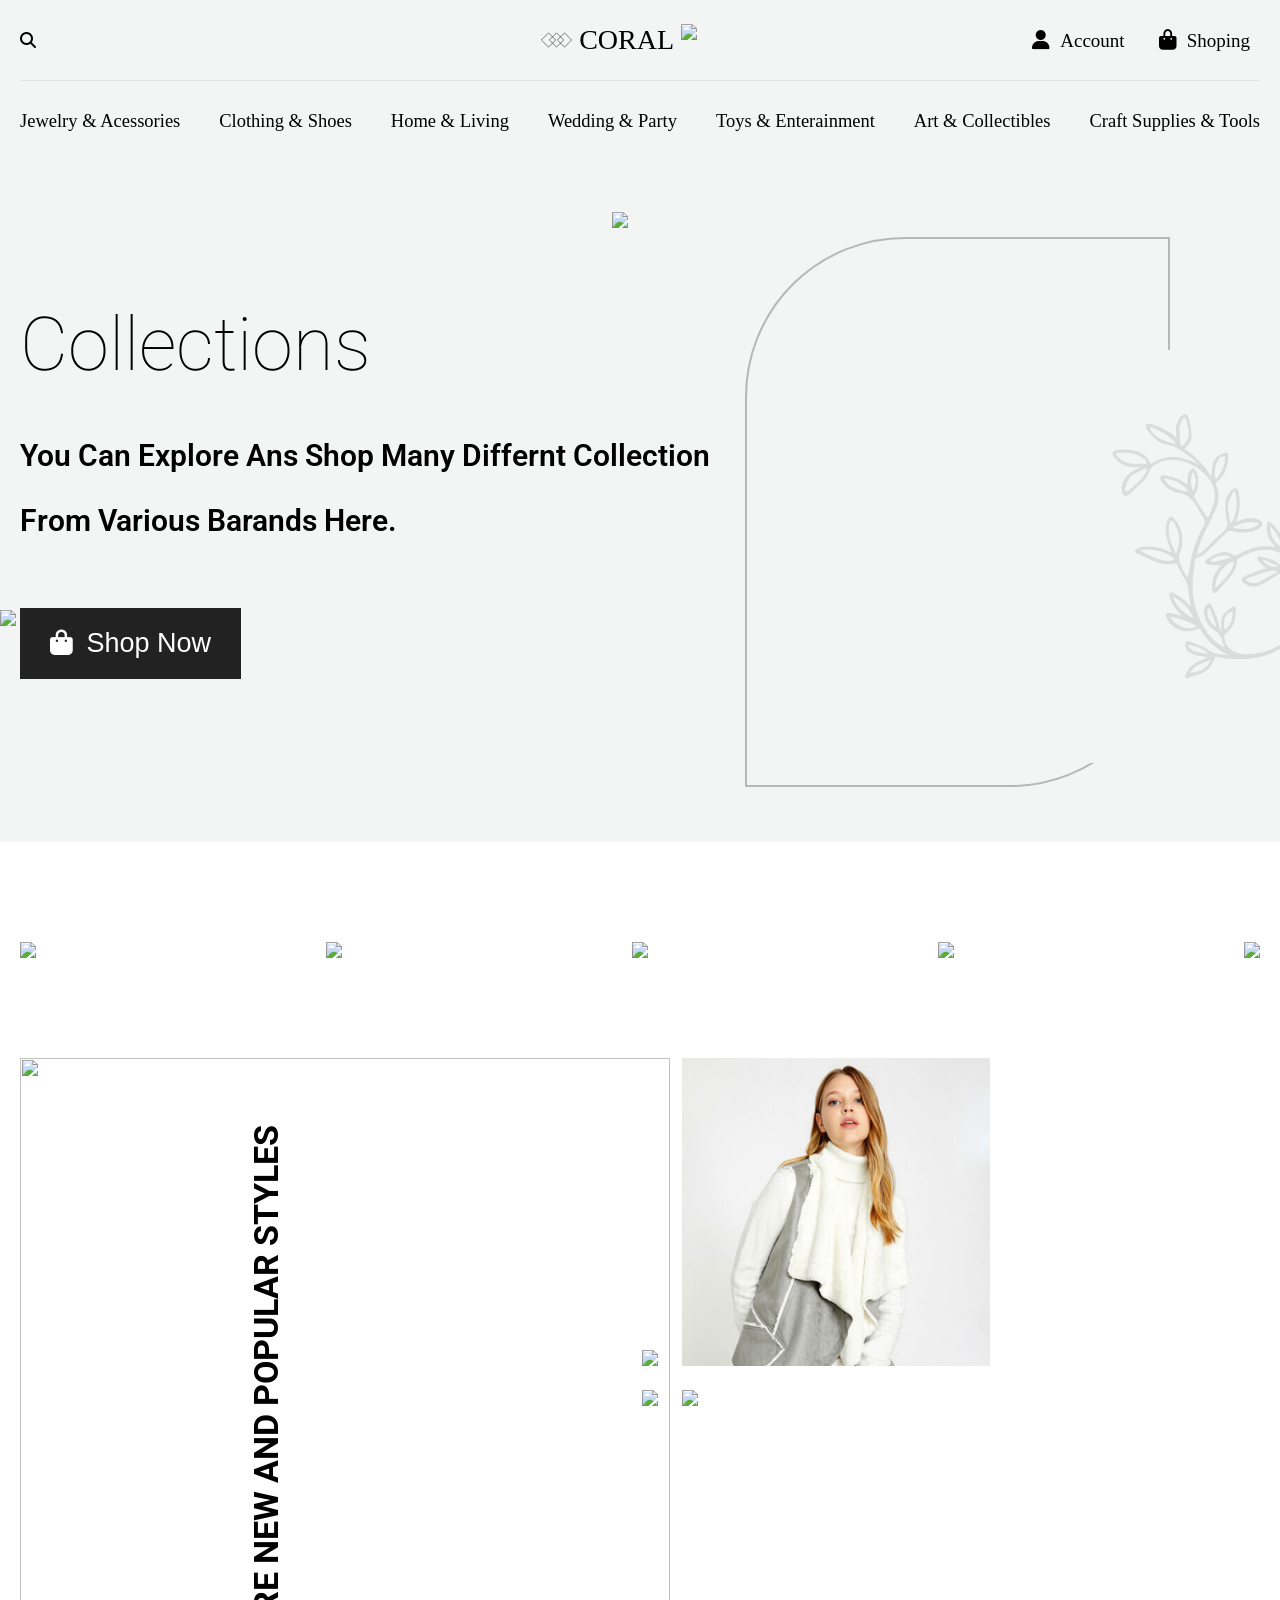
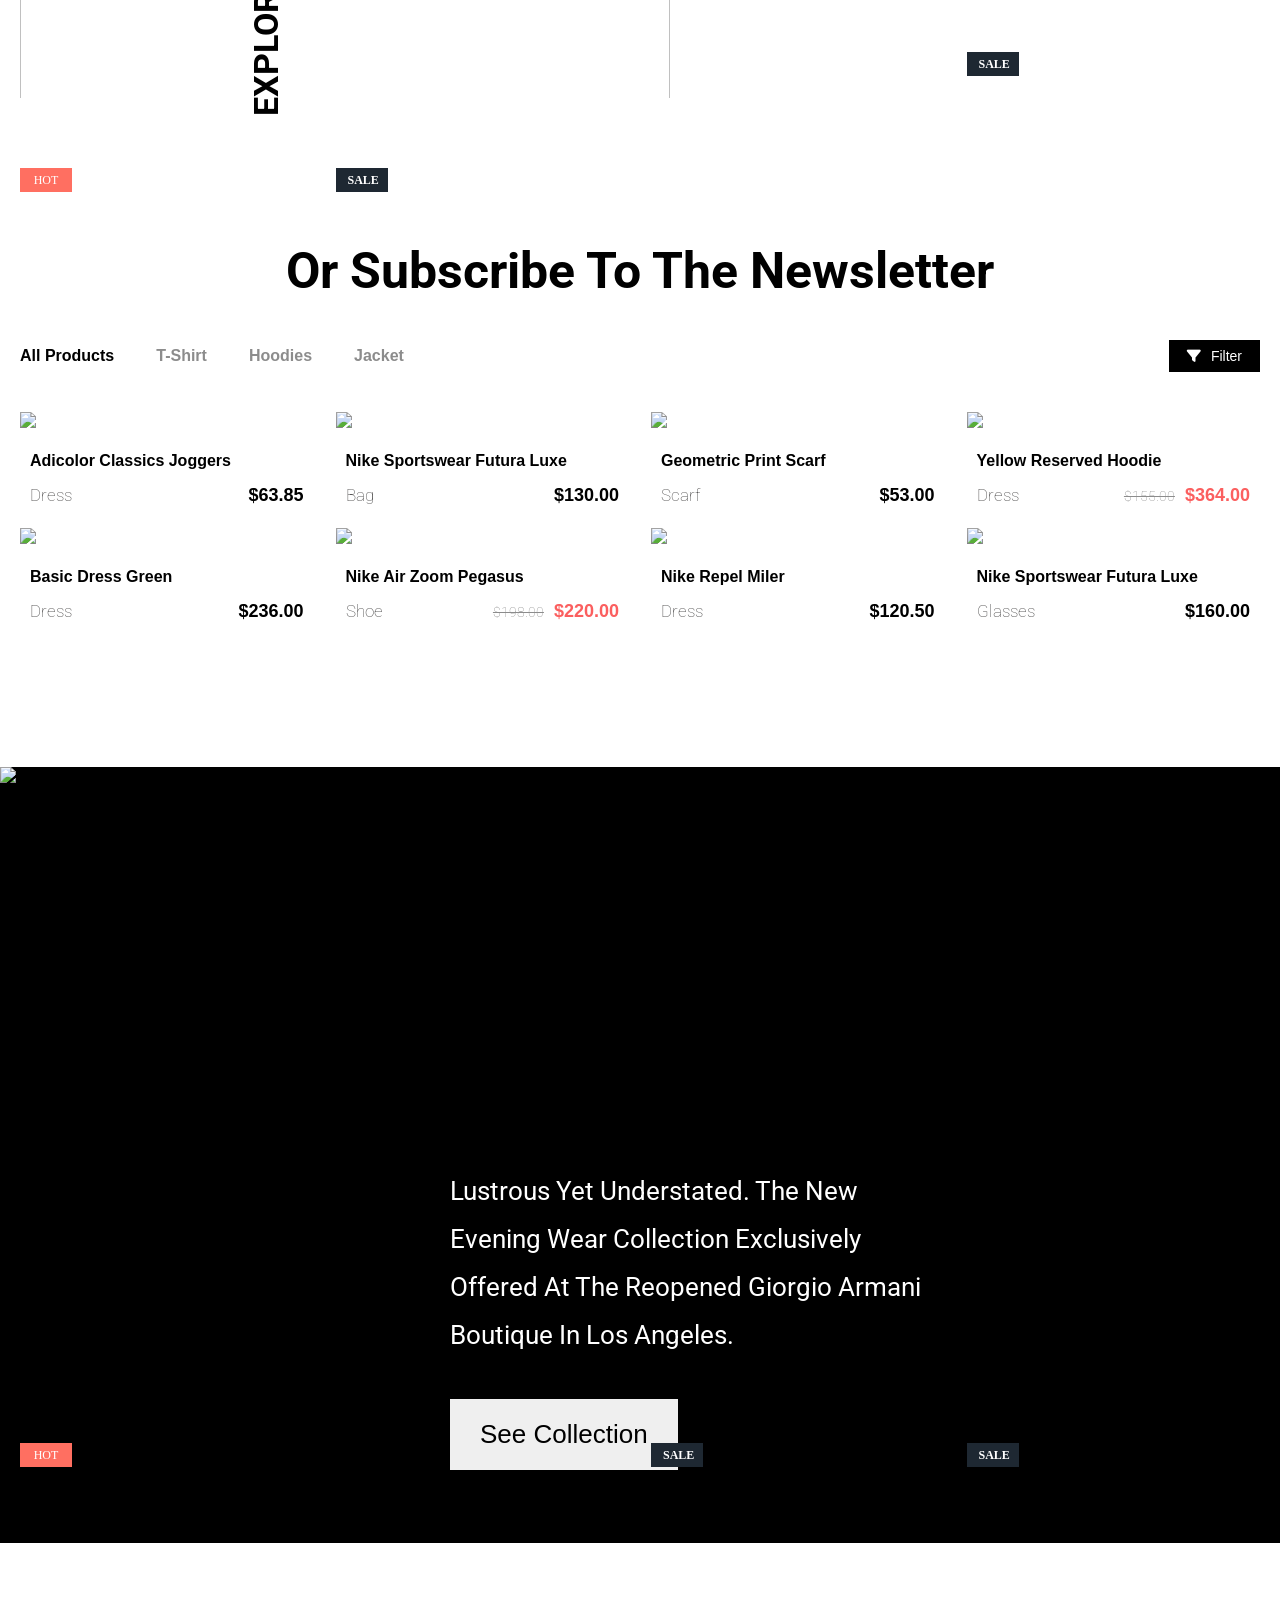
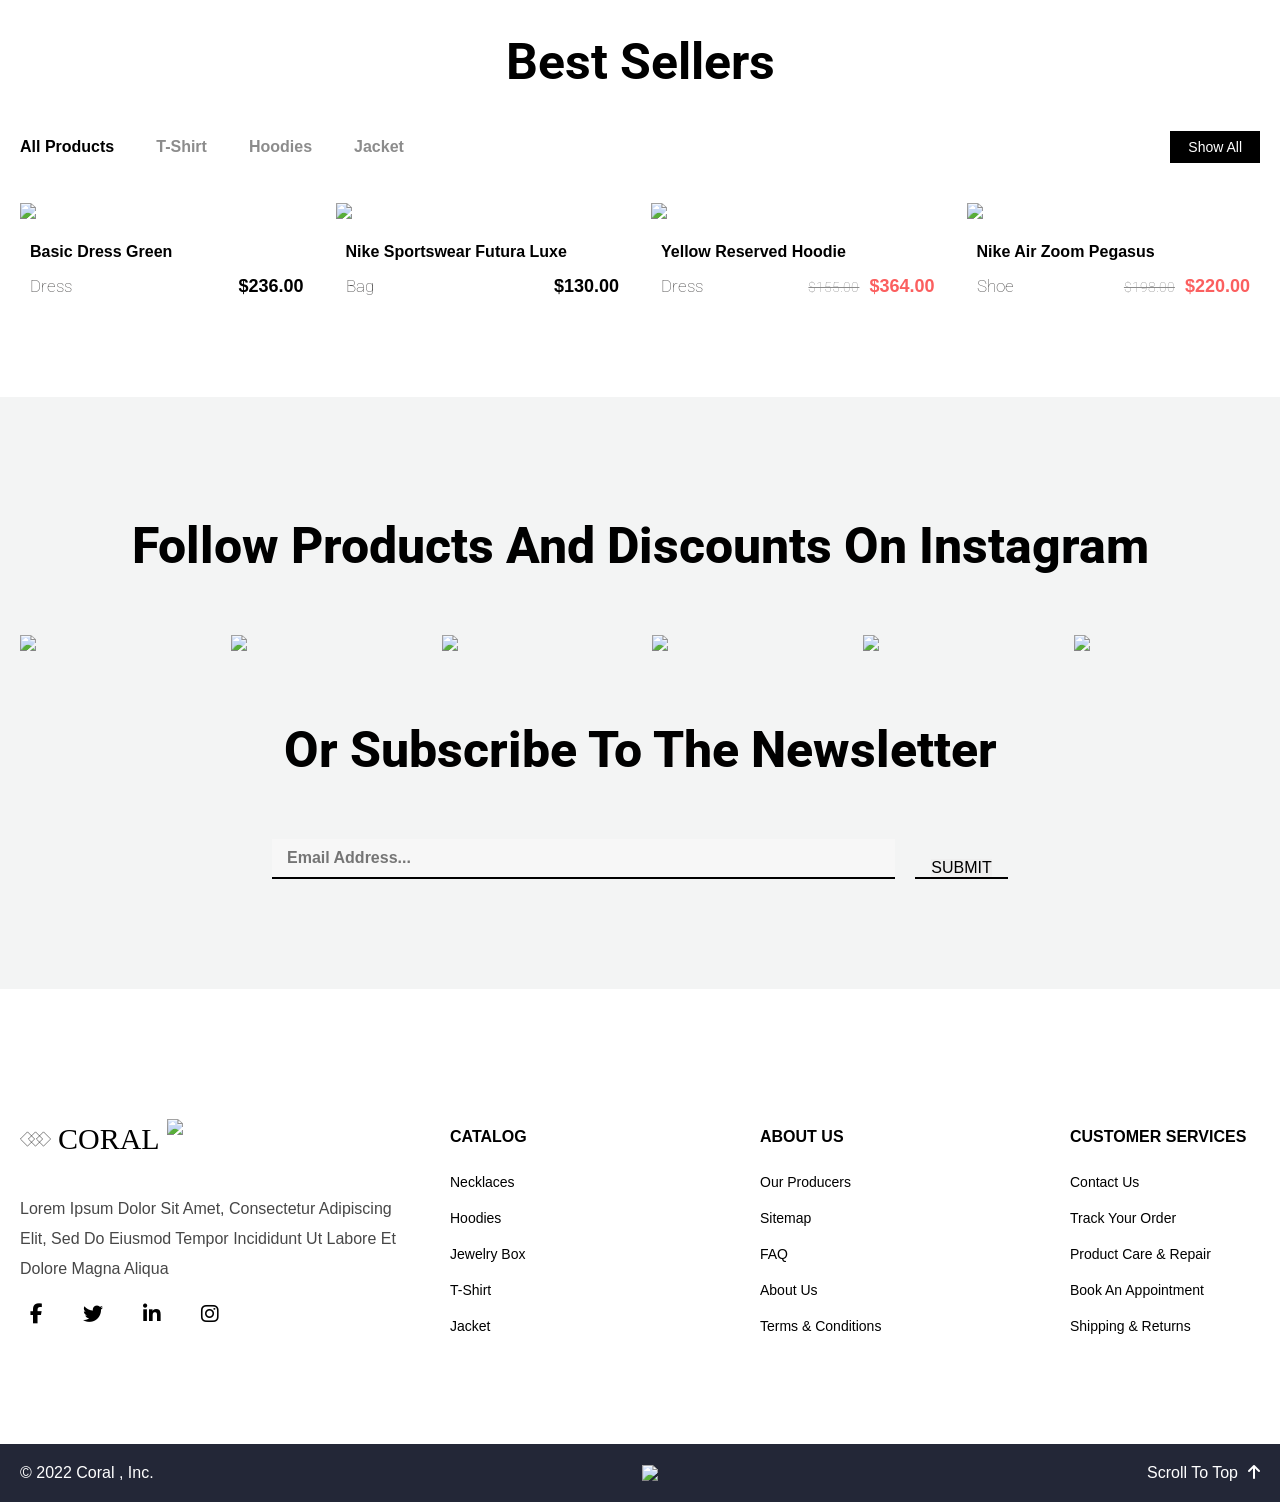
==== thi/index.html @ df79331f "." ====
<!DOCTYPE html>
<html lang="en">
<head>
    <meta charset="UTF-8">
    <meta name="viewport" content="width=device-width, initial-scale=1.0">
    <link rel="stylesheet" href="https://cdnjs.cloudflare.com/ajax/libs/font-awesome/6.4.2/css/all.min.css">
    <link rel="stylesheet" href="style.css">
    <link rel="preconnect" href="https://fonts.googleapis.com">
<link rel="preconnect" href="https://fonts.gstatic.com" crossorigin>
<link href="https://fonts.googleapis.com/css2?family=Roboto:wght@300&family=Rubik:wght@700&display=swap" rel="stylesheet">
    <title>Kiem tra cuoi khoa</title>
</head>
<body>

<header class="header">
    
    <section class="flex">
    <div class="line-1">
        <i class="fa-solid fa-magnifying-glass"></i> 
        <a href="#" class="logo"><img src="./img/Group 98.svg"><p> CORAL</p><img src="/img/Group 98.svg"></a>
        <div class="flex-right">
            <a href="#"><i class="fa-solid fa-user"></i>Account</a>
            <a href="#"><i class="fa-solid fa-bag-shopping"></i>Shoping</a>
        </div>
    </div>
    <div class="line-2">
        <ul class="row">
            <li><a href="#">Jewelry & Acessories</a></li>
            <li><a href="#">Clothing & Shoes</a></li>
            <li><a href="#">Home & Living</a></li>
            <li><a href="#">Wedding & Party</a></li>
            <li><a href="#">Toys & Enterainment</a></li>
            <li><a href="#">Art & Collectibles</a></li>
            <li><a href="#">Craft Supplies & Tools</a></li>

        </ul>
    </div>
    
    <div class="top-main">
        <div class="content">
            <P>Collections</P>
            <h3>You Can Explore Ans Shop Many Differnt Collection</h3>
            <h3>From Various Barands Here.</h3>
            <button type="button"><i class="fa-solid fa-bag-shopping"></i> Shop Now</button>
        </div>
        <div class="img-product">
            <img src="/img/engin-akyurt-jaZoffxg1yc-unsplash 1.jpg">
            <div class="boder"></div>
        </div>
    </div>
    </section>
    <div class="flam"><img src="/img/Frame.svg" ></div>
    <div class="flame"><img src="img/370258818_216344128128163_1395364546960568252_n.png" ></div>
    
</header>

<section class="brand">
    <div class="brand-logo">
        <img src="/img/brand-1.png">
        <img src="/img/brand-5.png">
        <img src="/img/brand-3.png">
        <img src="/img/brand-4.png">
        <img src="/img/brand-2.png">
    </div>
</section>


<div class="hot">
    <h1>Explore new and popular styles</h1>
    <section class="hot-category">
        <div class="card-1">
            <img src="/img/image-category-1.png">
        </div>
        <div class="card-2">
            <img src="/img/item-category.png">
            <img src="img/item-category-1.png"><br>
            <img src="/img/item-category-2.png">
            <img src="/img/item-category-hover 1.png">

        </div>
    </section>
</div>


<section class="grid">
    <p>Or subscribe to the newsletter</p>
    <div class="sub">
        <div class="fist">
            <a href="">All Products</a>
            <a href="">T-shirt</a>
            <a href="">Hoodies</a>
            <a href="">Jacket</a>
        </div>
        <div class="second">
            <button class="but" type="button"><i class="fa-solid fa-filter"></i>Filter</button>
        </div>
    </div>
    <div class="card">
        
        
        
        <div class="card-5">
            <div class="imgae">
                <img src="/img/image-product-3.png">
            </div>
            <div class="bot-pro">
                <h3>Adicolor Classics Joggers</h3>
                <p>Dress</p>
                <h2>$63.85</h2>
            </div>
        </div>


        <div class="card-5">
            <div class="imgae">
                <img src="/img/image-product-4.png">
            </div>
            <div class="bot-pro">
                <h3>Nike Sportswear Futura Luxe</h3>
                <p>Bag</p>
                <h2>$130.00</h2>
            </div>
        </div>


        <div class="card-5">
            <div class="imgae">
                <img src="/img/image-product-5.png">
            </div>
            <div class="bot-pro">
                <h3>Geometric print Scarf</h3>
                <p>Scarf</p>
                <h2>$53.00</h2>
            </div>
        </div>
        <div class="card-5">
            <div class="imgae">
                <img src="/img/image-product.png">
                <div style="width: 100%; height: 100%; position: relative">
                    <div style="width: 52px; height: 24px; left: 0px; top: -380px; position: absolute; background: #1E2832"></div>
                    <div style="left: 12px; top: -375px; position: absolute; color: white; font-size: 12px; font-family: Open Sans; font-weight: 600; text-transform: uppercase; word-wrap: break-word">sale</div>
                </div>
            </div>
            <div class="bot-pro">
                <h3>Yellow Reserved Hoodie</h3>
                <p>Dress</p>
                <h2 class="bt">$364.00<p>$155.00</p></h2>
            </div>
        </div>
        <div class="card-5">
            <div class="imgae">
                <img src="/img/image-product-7.png">
                <div style="width: 100%; height: 100%; position: relative">
                    <div style="width: 52px; height: 24px; left: 0px; top: -380px; position: absolute; background: #FF6F61"></div>
                    <div style="width: 28px; height: 16px; left: 12px; top: -375px; position: absolute; text-align: center; color: white; font-size: 12px; font-family: Open Sans; font-weight: 100; text-transform: uppercase; word-wrap: break-word">hot</div>
                </div>
            </div>
            <div class="bot-pro">
                <h3>Basic Dress Green</h3>
                <p>Dress</p>
                <h2>$236.00</h2>
            </div>
        </div>
        <div class="card-5">
            <div class="imgae">
                <img src="/img/image-product-6.png">
                <div style="width: 100%; height: 100%; position: relative">
                    <div style="width: 52px; height: 24px; left: 0px; top: -380px; position: absolute; background: #1E2832"></div>
                    <div style="left: 12px; top: -375px; position: absolute; color: white; font-size: 12px; font-family: Open Sans; font-weight: 600; text-transform: uppercase; word-wrap: break-word">sale</div>
                </div>
            </div>
            <div class="bot-pro">
                <h3>Nike Air Zoom Pegasus</h3>
                <p>Shoe</p>
                <h2 class="bt">$220.00<p>$198.00</p></h2>
            </div>
        </div>
        

        <div class="card-5">
            <div class="imgae">
                <img src="/img/image-product-1.png">
                
            </div>
            <div class="bot-pro">
                <h3>Nike Repel Miler</h3>
                <p>Dress</p>
                <h2>$120.50</h2>
            </div>
        </div>

        <div class="card-5">
            <div class="imgae">
                <img src="/img/image-product-2.png">
            </div>
            <div class="bot-pro">
                <h3>Nike Sportswear Futura Luxe</h3>
                <p>Glasses</p>
                <h2>$160.00</h2>
            </div>
        </div>
    </div>

</section>


<div class="zara-wrap">
    <div class="zara">
        <img src="/img/andrey-zvyagintsev-EQj1ZMpq_VM-unsplash 1.png">
    </div>
    <div class="zare-logo-bg"></div>
    <div class="zare-logo-sm"></div>

    <div class="zara-content">
        <p>Lustrous yet understated. The new evening
            wear collection exclusively offered at the
            reopened Giorgio Armani boutique in Los
            Angeles.
        </p>
        <button class="zara-button" type="button">See Collection</button>
    </div>

</div>


<section class="grid">
    <p>Best sellers</p>
    <div class="sub">
        <div class="fist">
            <a href="">All Products</a>
            <a href="">T-shirt</a>
            <a href="">Hoodies</a>
            <a href="">Jacket</a>
        </div>
        <div class="second">
            <button class="but" type="button">Show All</button>
        </div>
    </div>

    <div class="best-sellers">

        <div class="card-5">
            <div class="imgae">
                <img src="/img/image-product-7.png">
                <div style="width: 100%; height: 100%; position: relative">
                    <div style="width: 52px; height: 24px; left: 0px; top: -380px; position: absolute; background: #FF6F61"></div>
                    <div style="width: 28px; height: 16px; left: 12px; top: -375px; position: absolute; text-align: center; color: white; font-size: 12px; font-family: Open Sans; font-weight: 100; text-transform: uppercase; word-wrap: break-word">hot</div>
                </div>
            </div>
            <div class="bot-pro">
                <h3>Basic Dress Green</h3>
                <p>Dress</p>
                <h2>$236.00</h2>
            </div>
        </div>


        <div class="card-5">
            <div class="imgae">
                <img src="/img/image-product-4.png">
            </div>
            <div class="bot-pro">
                <h3>Nike Sportswear Futura Luxe</h3>
                <p>Bag</p>
                <h2>$130.00</h2>
            </div>
        </div>


        <div class="card-5">
            <div class="imgae">
                <img src="/img/image-product.png">
                <div style="width: 100%; height: 100%; position: relative">
                    <div style="width: 52px; height: 24px; left: 0px; top: -380px; position: absolute; background: #1E2832"></div>
                    <div style="left: 12px; top: -375px; position: absolute; color: white; font-size: 12px; font-family: Open Sans; font-weight: 600; text-transform: uppercase; word-wrap: break-word">sale</div>
                </div>
            </div>
            <div class="bot-pro">
                <h3>Yellow Reserved Hoodie</h3>
                <p>Dress</p>
                <h2 class="bt">$364.00<p>$155.00</p></h2>
            </div>
        </div>


        <div class="card-5">
            <div class="imgae">
                <img src="/img/image-product-6.png">
                <div style="width: 100%; height: 100%; position: relative">
                    <div style="width: 52px; height: 24px; left: 0px; top: -380px; position: absolute; background: #1E2832"></div>
                    <div style="left: 12px; top: -375px; position: absolute; color: white; font-size: 12px; font-family: Open Sans; font-weight: 600; text-transform: uppercase; word-wrap: break-word">sale</div>
                </div>
            </div>
            <div class="bot-pro">
                <h3>Nike Air Zoom Pegasus</h3>
                <p>Shoe</p>
                <h2 class="bt">$220.00<p>$198.00</p></h2>
            </div>
        </div>


    </div>
</section>



<div class="follow-product">
    <section class="follow">
        <div><p>Follow products and discounts on Instagram</p></div>
        <div class="insta">
            <img src="/img/image-product-12.png">
            <img src="/img/image-product-11.png">
            <img src="/img/image-product-9.png">
            <img src="/img/image-product-13.png">
            <img src="/img/image-product-10.png">
            <img src="/img/image-product-8.png">

        </div>
        <div class="bot-coment"><p>Or subscribe to the newsletter</p></div>
        <div class="input-email">
            <div class="input-user">
                <input type="text" placeholder="Email Address...">
            </div>
            <div class="submit-button">
                <button type="button">SUBMIT</button>
            </div>
        </div>
    </section>
</div>



<section class="footer">
    <div class="footer-0">
        <a href="#" class="logo-1"><img src="./img/Group 98.svg"><p> CORAL</p><img src="/img/Group 98.svg"></a>
        <h3>Lorem ipsum dolor sit amet, consectetur adipiscing
            elit, sed do eiusmod tempor incididunt ut labore et
            dolore magna aliqua</h3>
        <div class="icon">
            <i class="fa-brands fa-facebook-f"></i>
            <i class="fa-brands fa-twitter"></i>
            <i class="fa-brands fa-linkedin-in"></i>
            <i class="fa-brands fa-instagram"></i>
        </div>
    </div>
    <div class="footer-1">
        <p>CATALOG</p>
        <a href="#">Necklaces</a><br>
        <a href="#">Hoodies</a><br>
        <a href="#">Jewelry Box</a><br>
        <a href="#">T-shirt</a><br>
        <a href="#">Jacket</a><br>

    </div>
    <div class="footer-1">
        <p>ABOUT US</p>
        <a href="#">Our Producers</a><br>
        <a href="#">Sitemap</a><br>
        <a href="#">FAQ</a><br>
        <a href="#">About Us</a><br>
        <a href="#">Terms & Conditions</a><br>
    </div>
    <div class="footer-1">
        <p>CUSTOMER SERVICES</p>
        <a href="#">Contact Us</a><br>
        <a href="#">Track Your Order</a><br>
        <a href="#">Product Care & Repair</a><br>
        <a href="#">Book an Appointment</a><br>
        <a href="#">Shipping & Returns</a><br>
    </div>

</section>



<div class="rge-sd">
<section class="footer-bottom">
    <div class="re-ot">
        <p>© 2022 Coral , Inc.</p>
        <img src="/img/icons_payment 1.png">
        <button class="scroll" type="button">Scroll To Top<i class="fa-solid fa-arrow-up"></i></button>

    </div>
</section>
</div>
</body>
</html>
---- thi/style.css ----
*{
    margin: 0;
    padding: 0;
    box-sizing: border-box;
    outline: none;
    text-decoration: none;
    border: none;
    list-style: none;
    text-transform: capitalize;
    
}
section{
    max-width: 1350px;
    margin: 0 auto;
    padding: 20px;
}

/*header*/
.header{
    width: 100%;
    height: 100%;
    background-color: #f3f4f4;
}
.line-1{
    display: flex;
    justify-content: space-between;
    text-align: center;
    align-items: center;
    margin-bottom: 20px;
}
.flex .logo a{
    margin-right:50px;
}
.flex .logo p{
    margin-left: 7px;
    margin-right: 7px;
}
.logo{
    font-size: 28px;
    font-family: AmstelvarAlpha;
    font-weight: 400;
    word-wrap: break-word;
    color: #000;
    display: flex;
    margin-left: 190px;
}
.flex-right a{
    color: #000;
    margin: 10px;
    font-size: 19px;
}
.flex-right a:hover{
    color: #b62e2e;
}
.flex-right a i{
    margin: 10px;
    font-size: 20px;

}

.line-2{
    border-top: 1px solid #E3E3E3;
}
.row{
    margin-top: 30px;
    display: flex;
    justify-content: space-between;
    text-align: center;
    align-items: center;
}
.row li a{
    font-size: 18.5px;
    color: #000;
}
.row li a:hover{
    color: #b62e2e;
}










.top-main{
    display: flex;
    align-items: center;
    justify-content: space-between;
    margin-bottom: 35px;
}
.top-main .content p{
    font-size: 74px;
    margin-bottom: 50px;
    margin-top: 60px;
    font-weight: 100;
    font-family: 'Roboto', sans-serif;
    
}
.top-main .content h3{
    font-size: 30px;
    font-weight: 600;
    margin-bottom: 30px;
    font-family: 'Roboto', sans-serif;
}
.top-main .content button{
    padding: 20px 30px 20px 30px;
    background-color: #222222;
    color: #fff;
    font-size: 27px;
    margin-top: 40px;
}
.top-main .content button:hover{
    background-color: #b62e2e;
}
.top-main .content i{
    margin-right: 6px;
    font-size: 26px;
}
.img-product img{
    padding: 80px 90px 60px 10px;
    width: 28%;
    border-radius: 40% 0 230px 0;
    position: absolute;
    overflow: hidden;
    right: 320px;
}
.boder{
    border-top-left-radius: 160px; 
    border-bottom-right-radius: 160px; 
    border: 2px rgba(0, 0, 0, 0.25) solid;
    width: 425px;
    height: 550px;
    
    
    margin-right: 90px;
    margin-top: 105px;
}
.header .flam{
   position: absolute;
   top: 610px;
}
.header .flame{
    position: absolute;
    right: 0;
    top: 350px;
}








.brand-logo{
    display: flex;
    justify-content: space-between;
    align-items: center;
    text-align: center;
    margin-top: 80px;
    margin-bottom: 60px;
}









.hot h1{
    transform: rotate(-90deg);
    left: 20px;
    position: absolute;
    top: 1400px;
    font-size: 34px;
    left: -30px;
    font-family: 'Roboto', sans-serif;
    text-transform: uppercase;
}
.hot-category{
    display: flex;

}
.card-1 img{
    width: 650px;
    height: 670px;
    padding-bottom: 30px;
}
.card-2{
    position: absolute;
    margin-top: -10px;
    right: 280px;
}

.card-2 img{
    width: 318px;
    padding: 5px;
    margin: 5px;
}










.grid{
    margin-top: 70px;
}
.grid p{
    font-size: 50px;
    text-align: center;
    font-family: 'Roboto', sans-serif;
    font-weight: bold;
}
.sub{
    margin-top: 40px;
    display: flex;
    justify-content: space-between;
    align-items: center;
}
.sub .fist a{
    font-size: 16px;
    margin-right: 38px;
    color: #8c8c8c;
    font-family: 'Open Sans', sans-serif;
    font-weight: 600;
    word-wrap: break-word;
    text-transform: capitalize;
}
.sub .fist a:first-child{
    font-weight: bold;
    color: #000;
}
.second .but{
    font-size: 14px;
    color: #fff;
    padding: 8px 18px 8px 18px;
    background-color: #000;
    text-align: center;
}
.second .but i{
    padding-right: 10px;
}



.card{
    margin-top: 40px;
    display: grid;
    grid-template-columns: repeat(auto-fit, minmax(17rem, 1fr));
    align-items: flex-start;
    gap: 22px;
    font-family: 'Open Sans', sans-serif;
    font-weight: 100;
}

.card-5 img{
    width: 100%;
}
.card-5 .bot-pro{
    padding: 10px;
    
}
.card-5 .bot-pro p{
    font-size: 17px;
    color: #484747;
    float: left;
    font-weight: 100;
    margin-top: 15px;

}
.card-5 .bot-pro H3{
    font-size: 16px;
    font-weight: 600;
    margin-top: 10px;
}
.card-5 .bot-pro h2{
    font-size: 18px;
    float: right;
    font-weight: 600;
    margin-top: 15px;
}
.card-5 .bot-pro h2 p{
    font-size: 14px;
    color: #8c8c8c;
    margin-top: 3px;
    margin-right: 10px;
    text-decoration: line-through;

}
.bt{
    color: #fb5f5f;
}












.zara-wrap {
    width: 100%;
    height: 776px;
    position: relative;
    overflow: hidden;
    background-color: #000;
    margin-top: 125px;
  }
  

  .zare-logo-bg{
    width: 765px;
    height: 309px;
    background-image: url(/img/1024px-Zara_Logo\ 1.png);
    background-repeat: no-repeat;
    position: absolute;
    right: -85px;
    top: 55px;
  }
.zare-logo-sm{
    width: 200px;
    height: 90px;
    background-image: url(/img/1024px-Zara_Logo\ 2.png);
    background-repeat: no-repeat;
    position: absolute;
    right: 625px;
    top: 250px;
}
.zara-content{
    width: 500px;
    position: absolute;
    right: 330px;
    top: 400px;
    color: #fff;
    font-size: 26px;
    font-family: 'Roboto', sans-serif;
    line-height: 48px;
}
.zara-content .zara-button{
    padding: 20px 30px 20px 30px;
    margin-top: 40px;
    font-size: 26px;
}










.best-sellers{
    margin-top: 40px;
    display: grid;
    grid-template-columns: repeat(auto-fit, minmax(17rem, 1fr));
    align-items: flex-start;
    gap: 22px;
    font-family: 'Open Sans', sans-serif;
    font-weight: 100;
}









.follow-product{
    width: 100%;
    background-color: #f3f4f4;
    margin-top: 80px;
}
.follow div p{
    margin-top: 100px;
    text-align: center;
    font-size: 50px;
    font-family: 'Roboto', sans-serif;
    text-transform: capitalize;
    font-weight: 800;
}
.insta img{
    width: 100%;
}
.insta{
    margin-top: 60px;
    display: grid;
    gap: 25px;
    grid-template-columns: repeat(auto-fit, minmax(10rem, 1fr));
}
.bot-coment{
    margin-top: -30px;
}
.input-email{
    text-align: center;
    align-items: center;
    display: flex;
    justify-content: center;
    margin-top: 40px;
    margin-bottom: 90px;
    
}
.input-user input{
    width: 623px;
    font-size: 16px;
    font-weight: 600;
    padding: 10px;
    background-color: rgb(247, 247, 247);
    border-bottom:  2px  black solid;
    margin-top: 20px;
}
::placeholder{
    padding-left: 5px;
}
.submit-button{
    width: 93px;
    border-bottom: 2px  black solid;
    margin-top: 40px;
    margin-left: 20px;

}
button{
    font-size: 16px;
}














.footer{
    margin-top: 110px;
    display: grid;
    grid-template-columns: repeat(auto-fit, minmax(10rem, 1fr));
    margin-bottom: 80px;
}
.footer-0{
    width: 390px;
}

.footer-0 a{
    margin-bottom: 35px;
    line-height: 40px;
}
.logo-1{
    font-size: 30px;
    font-family: AmstelvarAlpha;
    font-weight: 400;
    word-wrap: break-word;
    color: #000;
    display: flex;
}
.logo-1 p{
    padding: 0 7px 0 7px;
}
.footer-0 h3{
    font-size: 16px;
    font-family: 'Open Sans', sans-serif;
    line-height: 30px;
    font-weight: 100;
    color: #474747;
}
.icon{
    display: flex;

}
.icon i{
    padding: 10px;
    margin-top: 10px;
    font-size: 20px;
    margin-right: 20px;
}
.footer-1{
    width: 60%;
    align-items: center;
    margin-left: 120px;
    line-height: 35px;
}
.footer-1 p{
    font-size: 16px;
    font-family: 'Open Sans', sans-serif;
    color: #000;
    font-weight: 600;
    margin-bottom: 10px;
}
.footer-1 a{
    color: #000;
    font-family: 'Open Sans', sans-serif;
    font-size: 14px;
}










.rge-sd{
    width: 100%;
    background-color: #232737;
}
.footer-bottom{
    padding: -20px;

}
.footer-bottom .re-ot{
    display: flex;
    justify-content: space-between;
    align-items: center;
    text-align: center;
}
.footer-bottom .re-ot p{
    color: #fff;
    font-size: 16px;
    font-family: 'Open Sans', sans-serif;
    
}
.footer-bottom .re-ot .scroll{
    font-size: 16px;
    background-color:#232737 ;
    color: #fff;
}
.footer-bottom .re-ot .scroll i{
    margin-left: 10px;
}
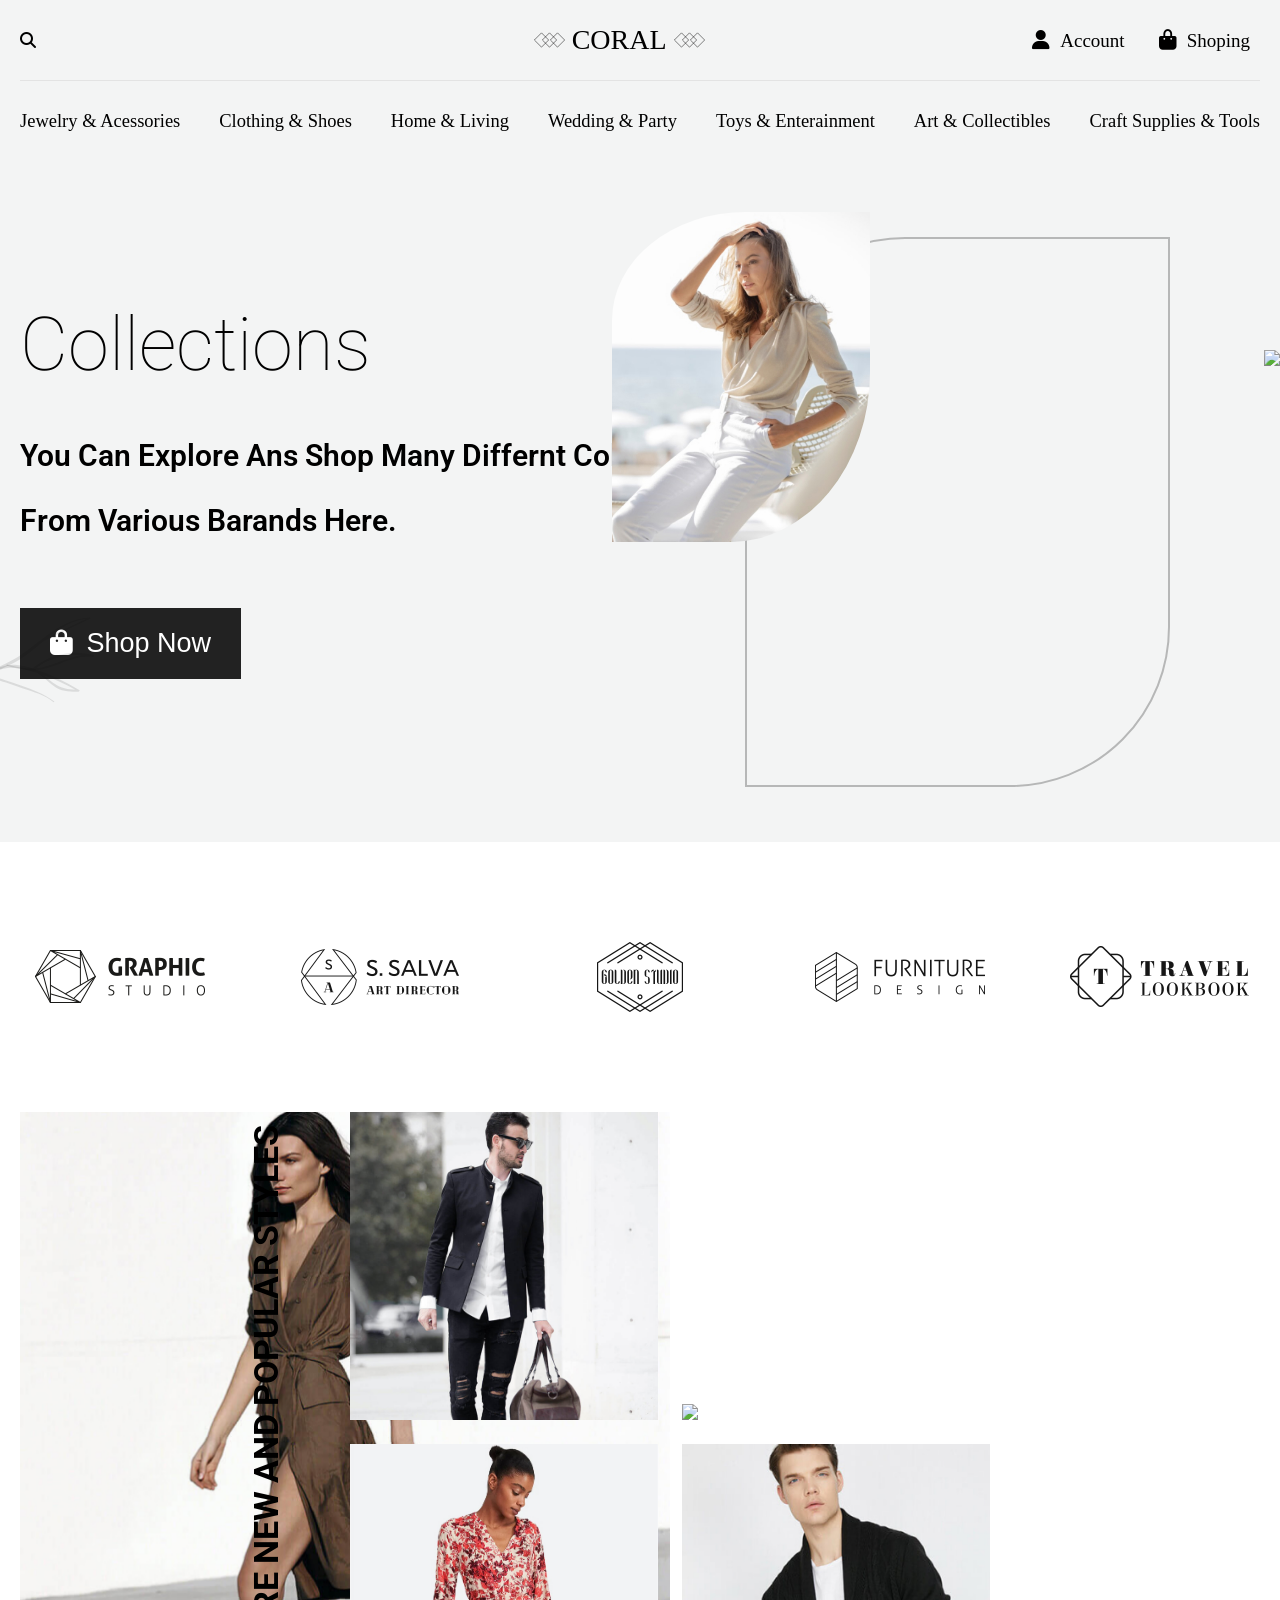
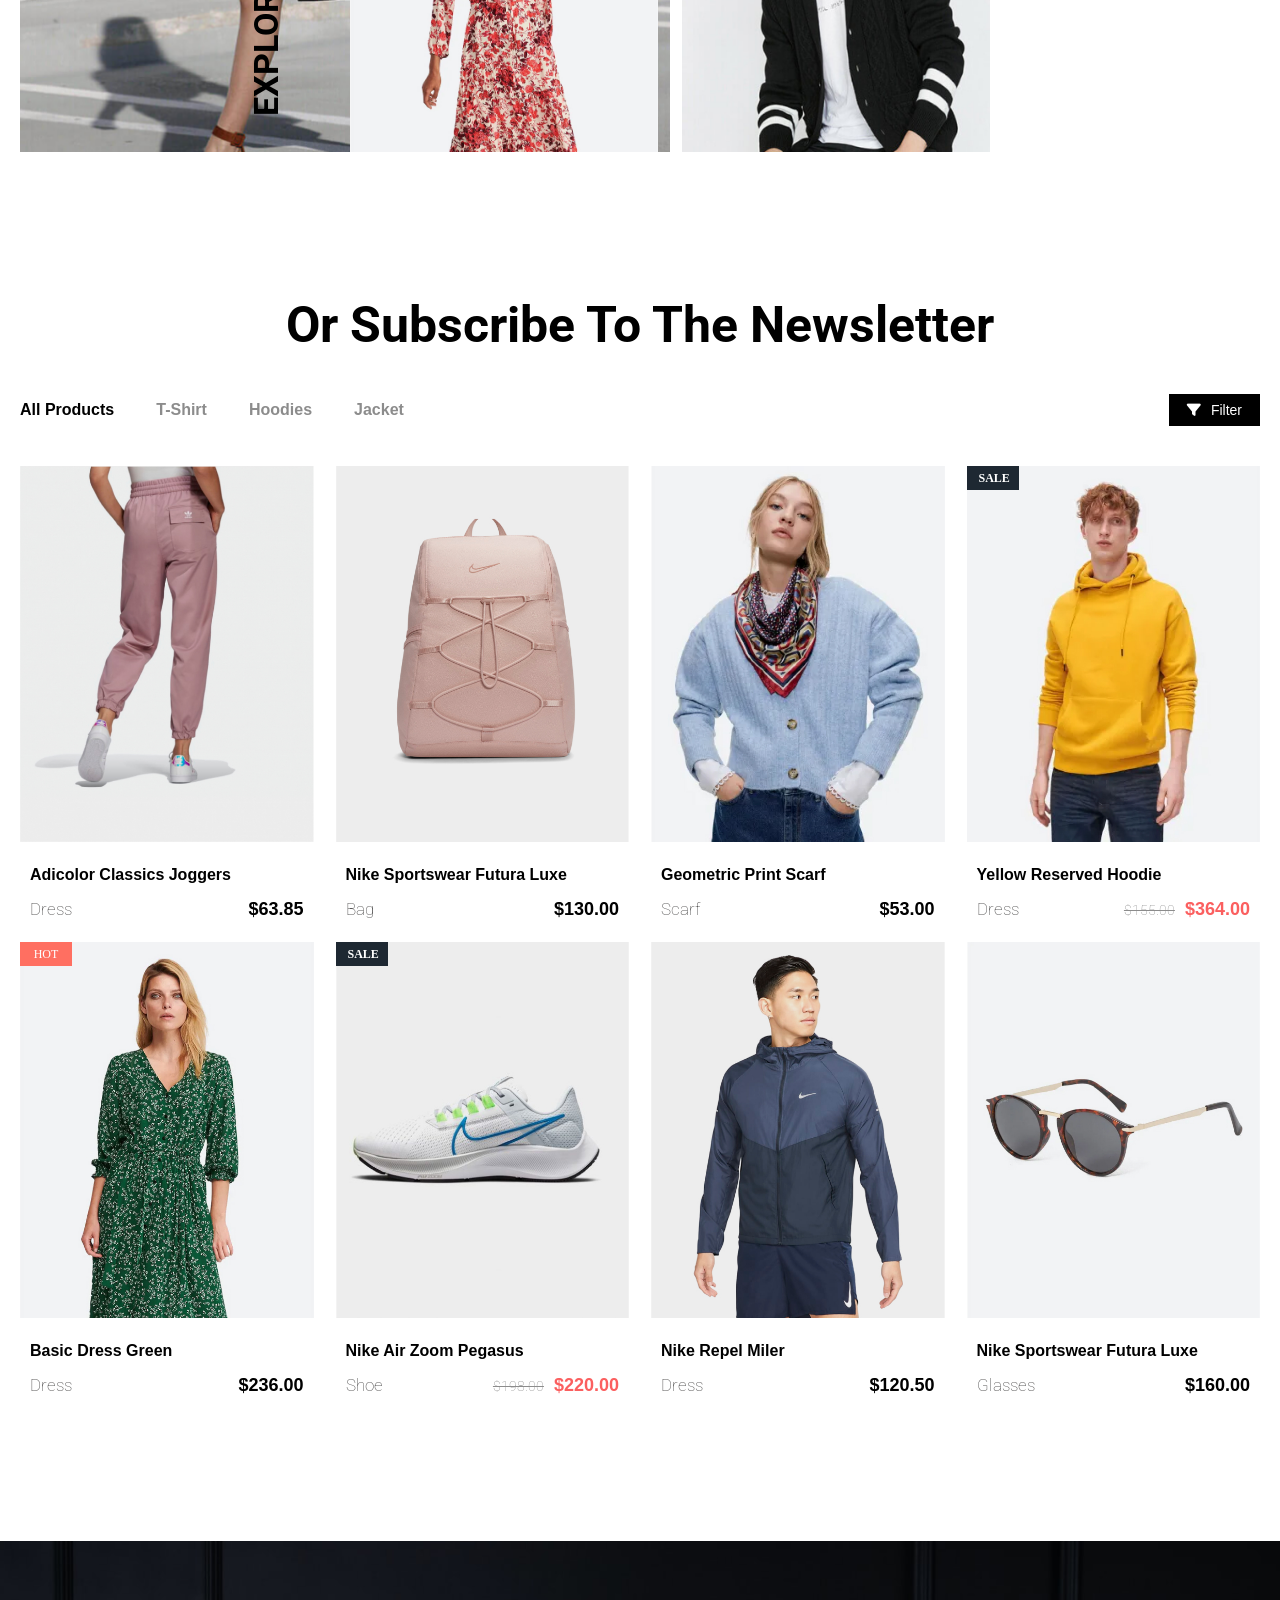
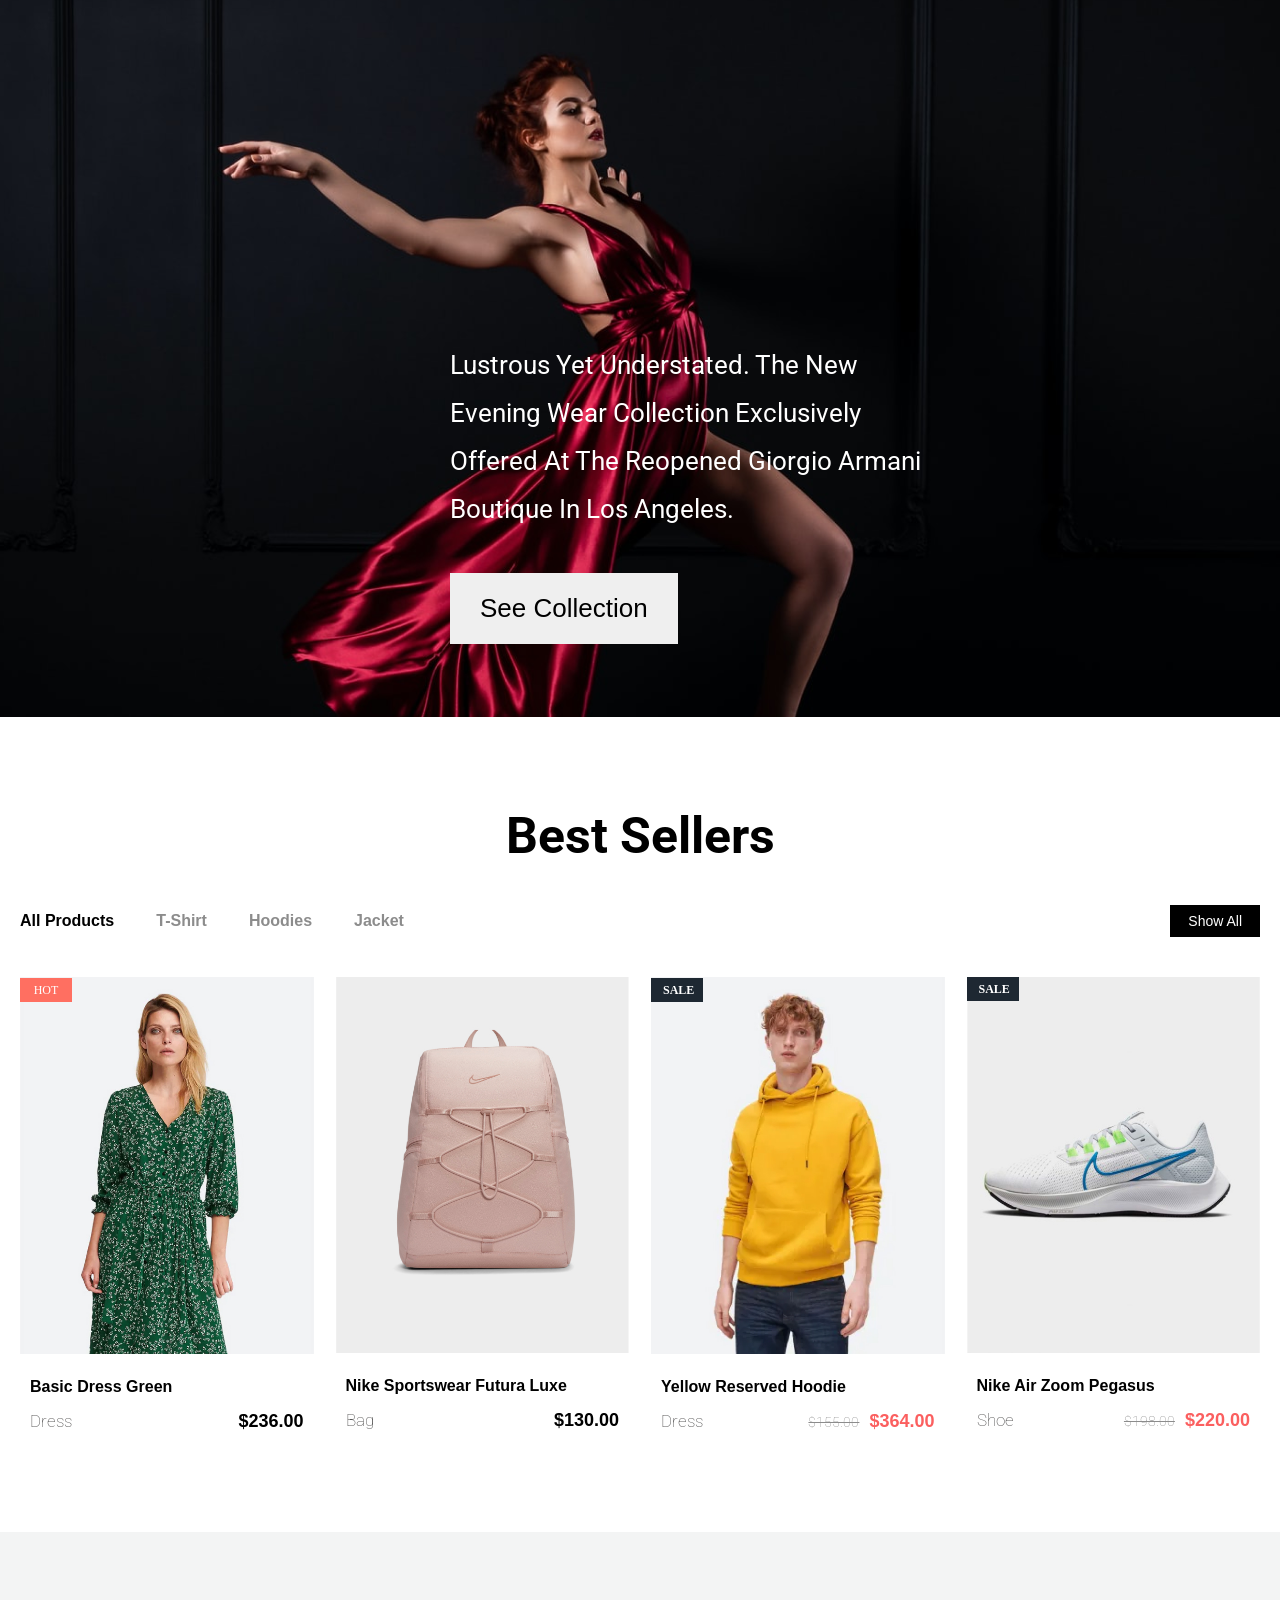
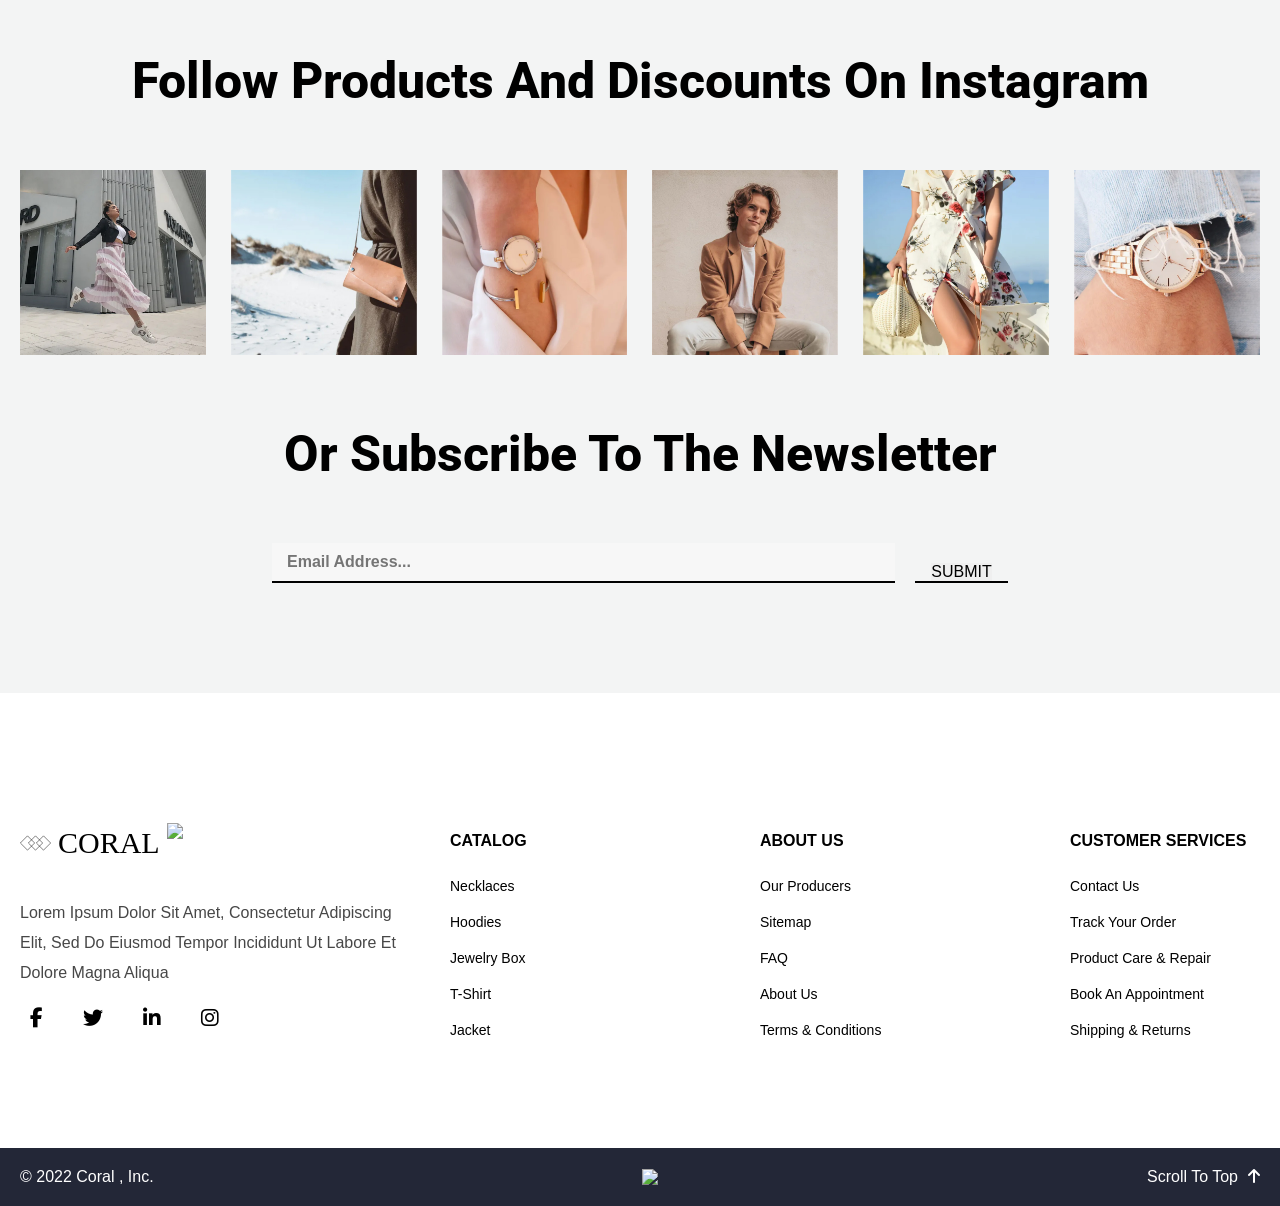
==== commit f04838c8: "." ====
--- a/thi/index.html
+++ b/thi/index.html
@@ -17,7 +17,7 @@
     <section class="flex">
     <div class="line-1">
         <i class="fa-solid fa-magnifying-glass"></i> 
-        <a href="#" class="logo"><img src="./img/Group 98.svg"><p> CORAL</p><img src="/img/Group 98.svg"></a>
+        <a href="#" class="logo"><img src="./img/Group 98.svg"><p> CORAL</p><img src="./img/Group 98.svg"></a>
         <div class="flex-right">
             <a href="#"><i class="fa-solid fa-user"></i>Account</a>
             <a href="#"><i class="fa-solid fa-bag-shopping"></i>Shoping</a>
@@ -44,23 +44,23 @@
             <button type="button"><i class="fa-solid fa-bag-shopping"></i> Shop Now</button>
         </div>
         <div class="img-product">
-            <img src="/img/engin-akyurt-jaZoffxg1yc-unsplash 1.jpg">
+            <img src="./img/engin-akyurt-jaZoffxg1yc-unsplash 1.jpg">
             <div class="boder"></div>
         </div>
     </div>
     </section>
-    <div class="flam"><img src="/img/Frame.svg" ></div>
-    <div class="flame"><img src="img/370258818_216344128128163_1395364546960568252_n.png" ></div>
+    <div class="flam"><img src="./img/Frame.svg" ></div>
+    <div class="flame"><img src=".img/370258818_216344128128163_1395364546960568252_n.png" ></div>
     
 </header>
 
 <section class="brand">
     <div class="brand-logo">
-        <img src="/img/brand-1.png">
-        <img src="/img/brand-5.png">
-        <img src="/img/brand-3.png">
-        <img src="/img/brand-4.png">
-        <img src="/img/brand-2.png">
+        <img src="./img/brand-1.png">
+        <img src="./img/brand-5.png">
+        <img src="./img/brand-3.png">
+        <img src="./img/brand-4.png">
+        <img src="./img/brand-2.png">
     </div>
 </section>
 
@@ -69,13 +69,13 @@
     <h1>Explore new and popular styles</h1>
     <section class="hot-category">
         <div class="card-1">
-            <img src="/img/image-category-1.png">
+            <img src="./img/image-category-1.png">
         </div>
         <div class="card-2">
-            <img src="/img/item-category.png">
-            <img src="img/item-category-1.png"><br>
-            <img src="/img/item-category-2.png">
-            <img src="/img/item-category-hover 1.png">
+            <img src="./img/item-category.png">
+            <img src=".img/item-category-1.png"><br>
+            <img src="./img/item-category-2.png">
+            <img src="./img/item-category-hover 1.png">
 
         </div>
     </section>
@@ -101,7 +101,7 @@
         
         <div class="card-5">
             <div class="imgae">
-                <img src="/img/image-product-3.png">
+                <img src="./img/image-product-3.png">
             </div>
             <div class="bot-pro">
                 <h3>Adicolor Classics Joggers</h3>
@@ -113,7 +113,7 @@
 
         <div class="card-5">
             <div class="imgae">
-                <img src="/img/image-product-4.png">
+                <img src="./img/image-product-4.png">
             </div>
             <div class="bot-pro">
                 <h3>Nike Sportswear Futura Luxe</h3>
@@ -125,7 +125,7 @@
 
         <div class="card-5">
             <div class="imgae">
-                <img src="/img/image-product-5.png">
+                <img src="./img/image-product-5.png">
             </div>
             <div class="bot-pro">
                 <h3>Geometric print Scarf</h3>
@@ -135,7 +135,7 @@
         </div>
         <div class="card-5">
             <div class="imgae">
-                <img src="/img/image-product.png">
+                <img src="./img/image-product.png">
                 <div style="width: 100%; height: 100%; position: relative">
                     <div style="width: 52px; height: 24px; left: 0px; top: -380px; position: absolute; background: #1E2832"></div>
                     <div style="left: 12px; top: -375px; position: absolute; color: white; font-size: 12px; font-family: Open Sans; font-weight: 600; text-transform: uppercase; word-wrap: break-word">sale</div>
@@ -149,7 +149,7 @@
         </div>
         <div class="card-5">
             <div class="imgae">
-                <img src="/img/image-product-7.png">
+                <img src="./img/image-product-7.png">
                 <div style="width: 100%; height: 100%; position: relative">
                     <div style="width: 52px; height: 24px; left: 0px; top: -380px; position: absolute; background: #FF6F61"></div>
                     <div style="width: 28px; height: 16px; left: 12px; top: -375px; position: absolute; text-align: center; color: white; font-size: 12px; font-family: Open Sans; font-weight: 100; text-transform: uppercase; word-wrap: break-word">hot</div>
@@ -163,7 +163,7 @@
         </div>
         <div class="card-5">
             <div class="imgae">
-                <img src="/img/image-product-6.png">
+                <img src="./img/image-product-6.png">
                 <div style="width: 100%; height: 100%; position: relative">
                     <div style="width: 52px; height: 24px; left: 0px; top: -380px; position: absolute; background: #1E2832"></div>
                     <div style="left: 12px; top: -375px; position: absolute; color: white; font-size: 12px; font-family: Open Sans; font-weight: 600; text-transform: uppercase; word-wrap: break-word">sale</div>
@@ -179,7 +179,7 @@
 
         <div class="card-5">
             <div class="imgae">
-                <img src="/img/image-product-1.png">
+                <img src="./img/image-product-1.png">
                 
             </div>
             <div class="bot-pro">
@@ -191,7 +191,7 @@
 
         <div class="card-5">
             <div class="imgae">
-                <img src="/img/image-product-2.png">
+                <img src="./img/image-product-2.png">
             </div>
             <div class="bot-pro">
                 <h3>Nike Sportswear Futura Luxe</h3>
@@ -206,7 +206,7 @@
 
 <div class="zara-wrap">
     <div class="zara">
-        <img src="/img/andrey-zvyagintsev-EQj1ZMpq_VM-unsplash 1.png">
+        <img src="./img/andrey-zvyagintsev-EQj1ZMpq_VM-unsplash 1.png">
     </div>
     <div class="zare-logo-bg"></div>
     <div class="zare-logo-sm"></div>
@@ -241,7 +241,7 @@
 
         <div class="card-5">
             <div class="imgae">
-                <img src="/img/image-product-7.png">
+                <img src="./img/image-product-7.png">
                 <div style="width: 100%; height: 100%; position: relative">
                     <div style="width: 52px; height: 24px; left: 0px; top: -380px; position: absolute; background: #FF6F61"></div>
                     <div style="width: 28px; height: 16px; left: 12px; top: -375px; position: absolute; text-align: center; color: white; font-size: 12px; font-family: Open Sans; font-weight: 100; text-transform: uppercase; word-wrap: break-word">hot</div>
@@ -257,7 +257,7 @@
 
         <div class="card-5">
             <div class="imgae">
-                <img src="/img/image-product-4.png">
+                <img src="./img/image-product-4.png">
             </div>
             <div class="bot-pro">
                 <h3>Nike Sportswear Futura Luxe</h3>
@@ -269,7 +269,7 @@
 
         <div class="card-5">
             <div class="imgae">
-                <img src="/img/image-product.png">
+                <img src="./img/image-product.png">
                 <div style="width: 100%; height: 100%; position: relative">
                     <div style="width: 52px; height: 24px; left: 0px; top: -380px; position: absolute; background: #1E2832"></div>
                     <div style="left: 12px; top: -375px; position: absolute; color: white; font-size: 12px; font-family: Open Sans; font-weight: 600; text-transform: uppercase; word-wrap: break-word">sale</div>
@@ -285,7 +285,7 @@
 
         <div class="card-5">
             <div class="imgae">
-                <img src="/img/image-product-6.png">
+                <img src="./img/image-product-6.png">
                 <div style="width: 100%; height: 100%; position: relative">
                     <div style="width: 52px; height: 24px; left: 0px; top: -380px; position: absolute; background: #1E2832"></div>
                     <div style="left: 12px; top: -375px; position: absolute; color: white; font-size: 12px; font-family: Open Sans; font-weight: 600; text-transform: uppercase; word-wrap: break-word">sale</div>
@@ -308,12 +308,12 @@
     <section class="follow">
         <div><p>Follow products and discounts on Instagram</p></div>
         <div class="insta">
-            <img src="/img/image-product-12.png">
-            <img src="/img/image-product-11.png">
-            <img src="/img/image-product-9.png">
-            <img src="/img/image-product-13.png">
-            <img src="/img/image-product-10.png">
-            <img src="/img/image-product-8.png">
+            <img src="./img/image-product-12.png">
+            <img src="./img/image-product-11.png">
+            <img src="./img/image-product-9.png">
+            <img src="./img/image-product-13.png">
+            <img src="./img/image-product-10.png">
+            <img src="./img/image-product-8.png">
 
         </div>
         <div class="bot-coment"><p>Or subscribe to the newsletter</p></div>
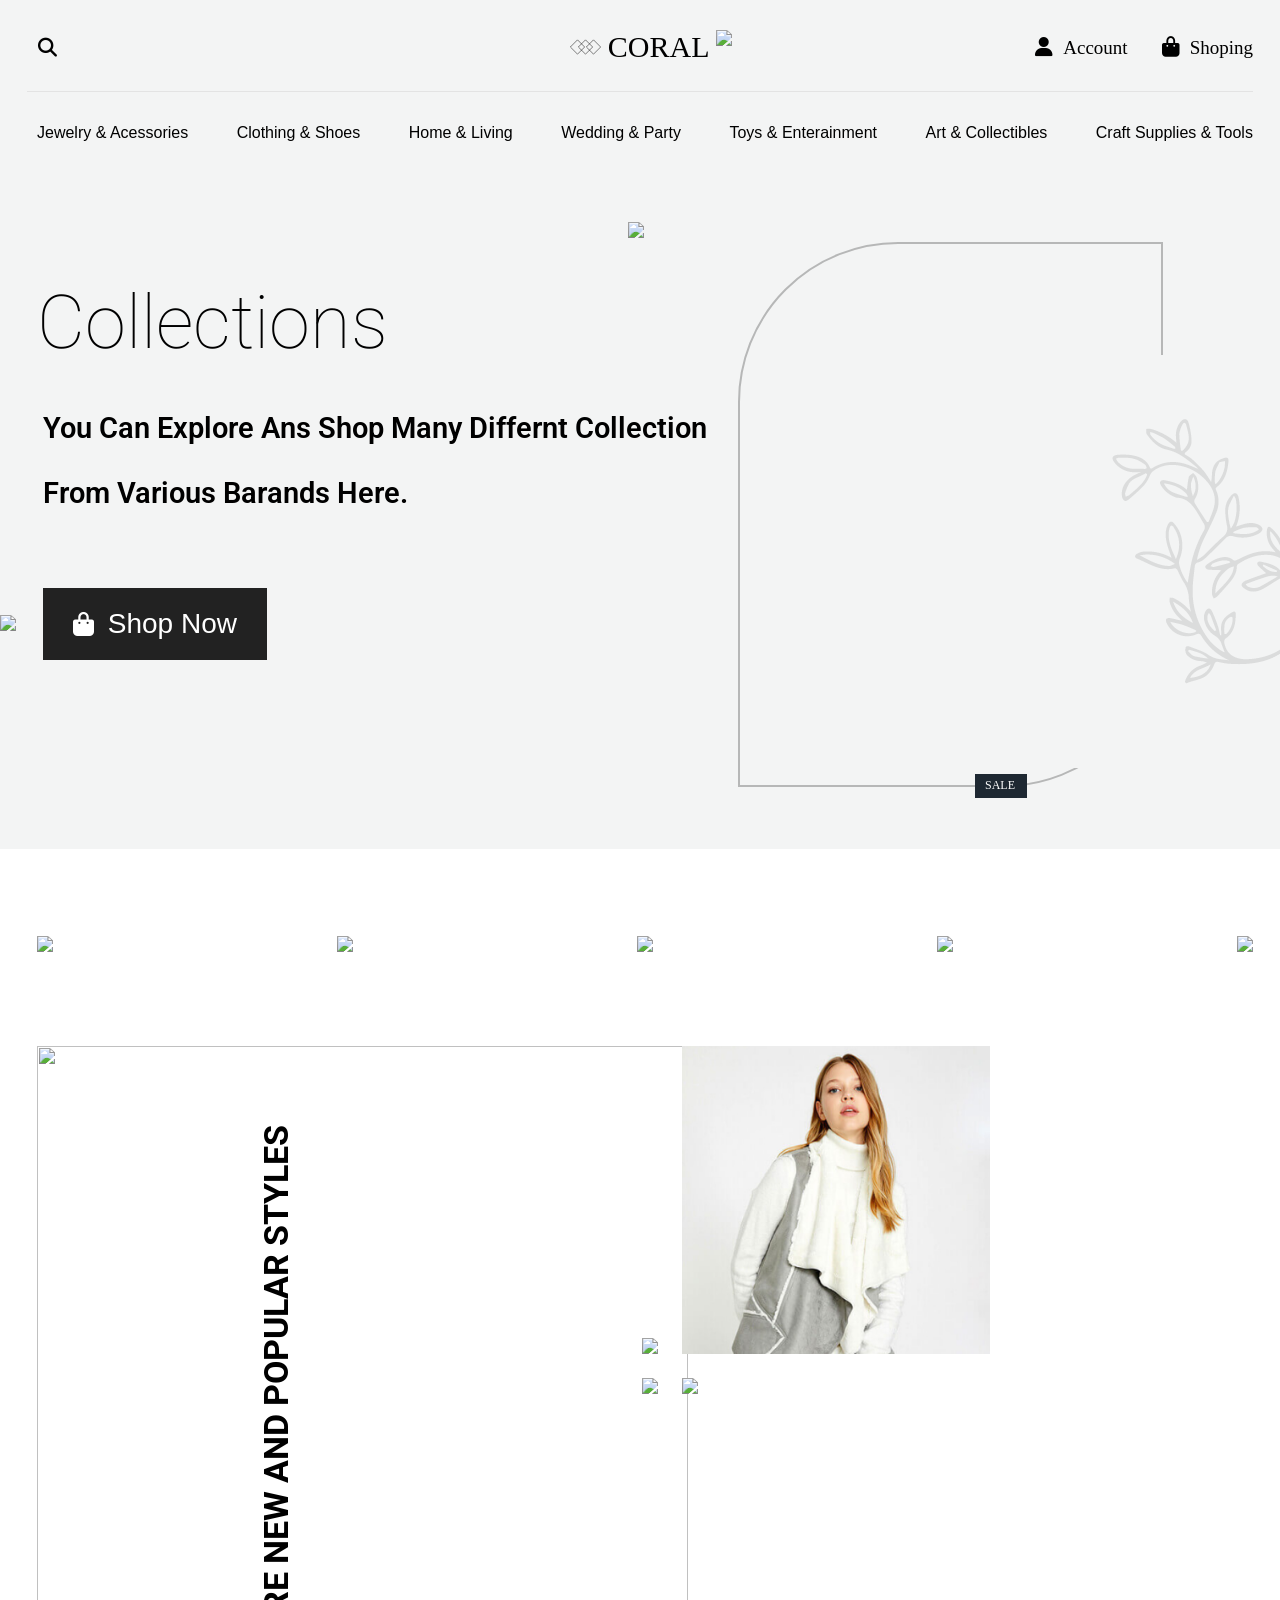
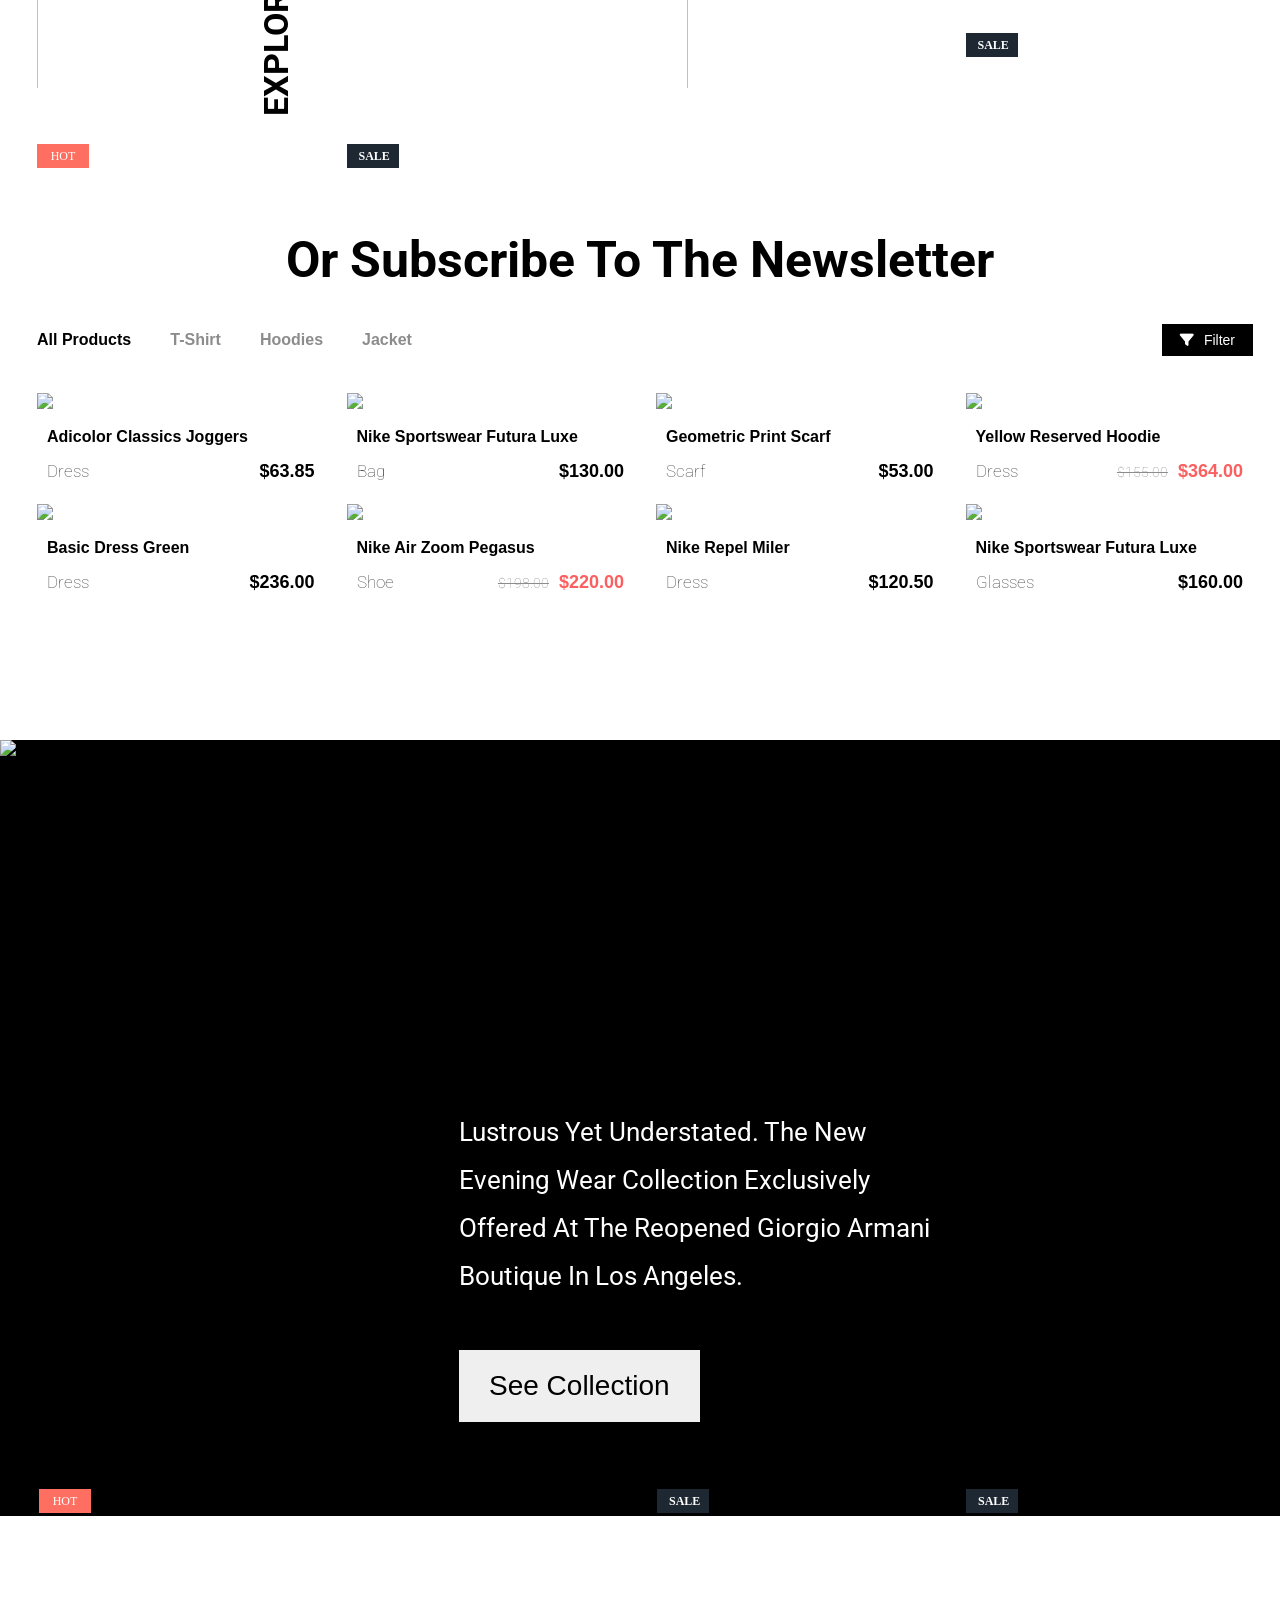
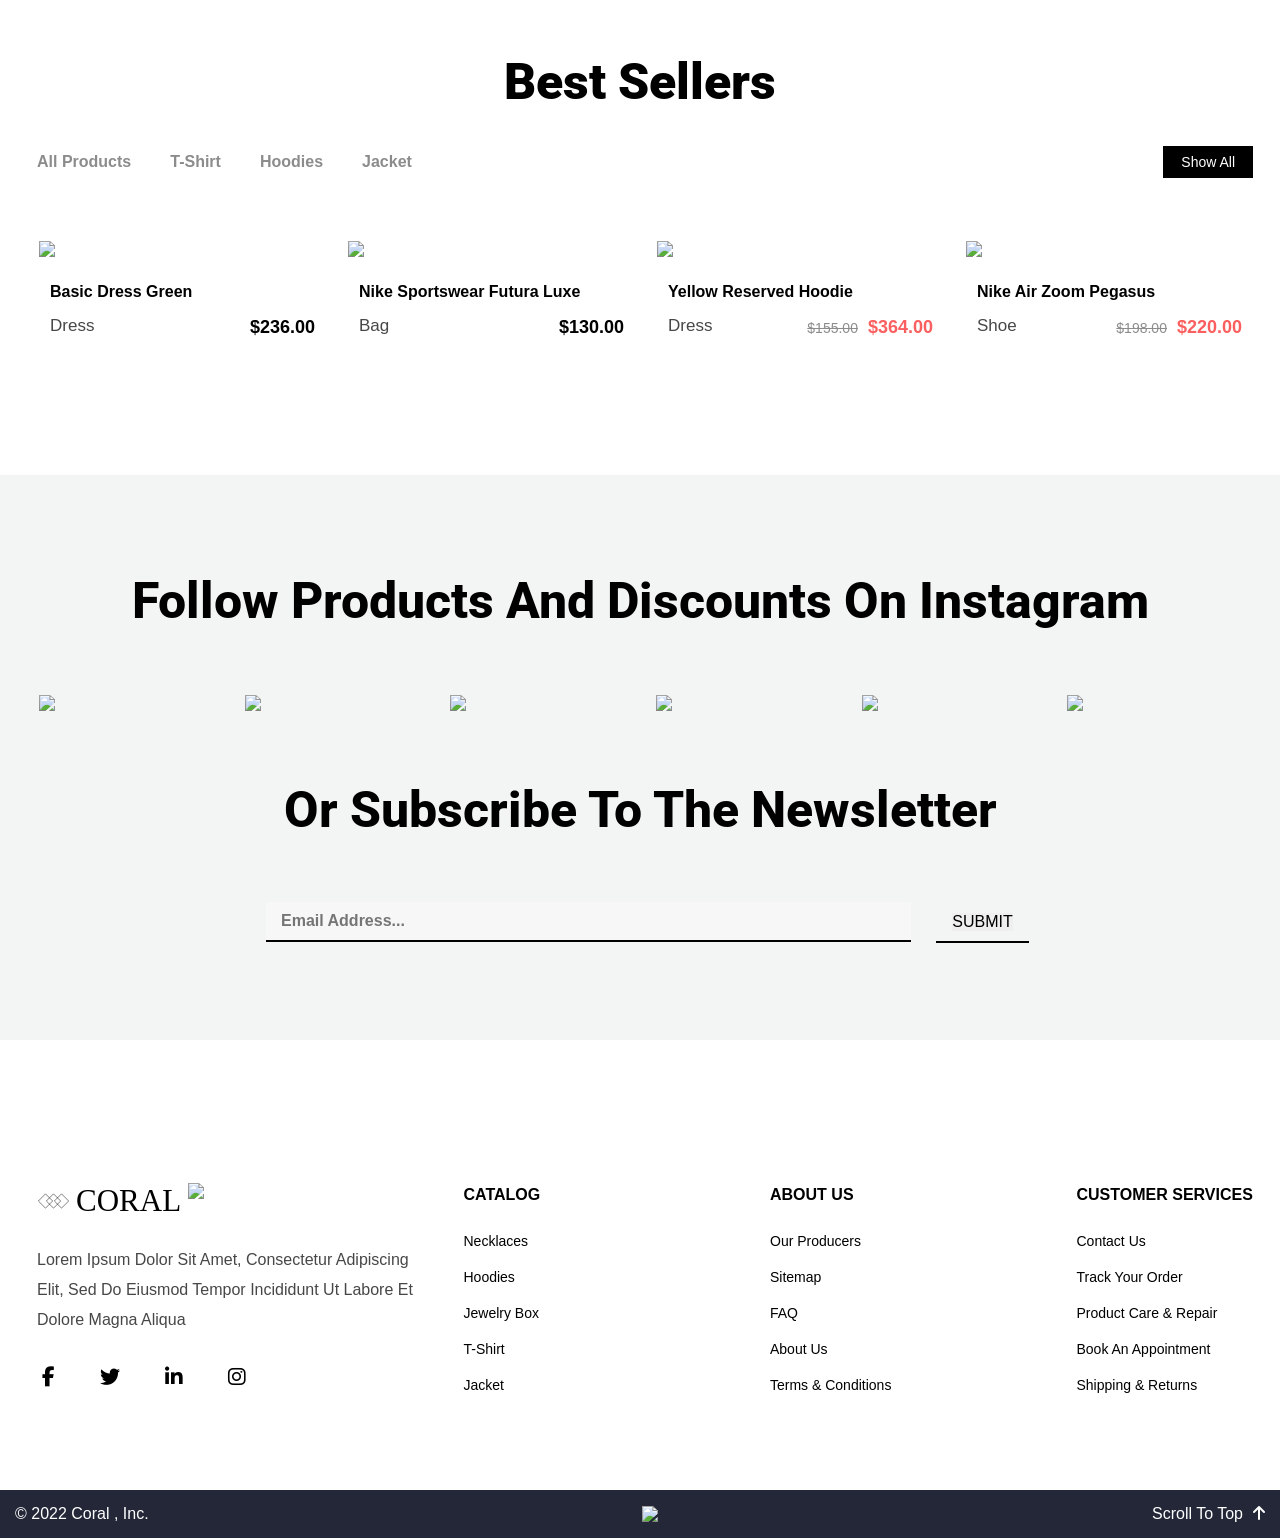
==== commit 3dca388a: "add" ====
--- a/thi/index.html
+++ b/thi/index.html
@@ -17,7 +17,7 @@
     <section class="flex">
     <div class="line-1">
         <i class="fa-solid fa-magnifying-glass"></i> 
-        <a href="#" class="logo"><img src="./img/Group 98.svg"><p> CORAL</p><img src="./img/Group 98.svg"></a>
+        <a href="#" class="logo"><img src="./img/Group 98.svg"><p> CORAL</p><img src="/img/Group 98.svg"></a>
         <div class="flex-right">
             <a href="#"><i class="fa-solid fa-user"></i>Account</a>
             <a href="#"><i class="fa-solid fa-bag-shopping"></i>Shoping</a>
@@ -44,23 +44,23 @@
             <button type="button"><i class="fa-solid fa-bag-shopping"></i> Shop Now</button>
         </div>
         <div class="img-product">
-            <img src="./img/engin-akyurt-jaZoffxg1yc-unsplash 1.jpg">
+            <img src="/img/engin-akyurt-jaZoffxg1yc-unsplash 1.jpg">
             <div class="boder"></div>
         </div>
     </div>
     </section>
-    <div class="flam"><img src="./img/Frame.svg" ></div>
-    <div class="flame"><img src=".img/370258818_216344128128163_1395364546960568252_n.png" ></div>
+    <div class="flam"><img src="/img/Frame.svg" ></div>
+    <div class="flame"><img src="img/370258818_216344128128163_1395364546960568252_n.png" ></div>
     
 </header>
 
 <section class="brand">
     <div class="brand-logo">
-        <img src="./img/brand-1.png">
-        <img src="./img/brand-5.png">
-        <img src="./img/brand-3.png">
-        <img src="./img/brand-4.png">
-        <img src="./img/brand-2.png">
+        <img src="/img/brand-1.png">
+        <img src="/img/brand-5.png">
+        <img src="/img/brand-3.png">
+        <img src="/img/brand-4.png">
+        <img src="/img/brand-2.png">
     </div>
 </section>
 
@@ -69,13 +69,17 @@
     <h1>Explore new and popular styles</h1>
     <section class="hot-category">
         <div class="card-1">
-            <img src="./img/image-category-1.png">
+            <img src="/img/image-category-1.png">
         </div>
         <div class="card-2">
-            <img src="./img/item-category.png">
-            <img src=".img/item-category-1.png"><br>
-            <img src="./img/item-category-2.png">
-            <img src="./img/item-category-hover 1.png">
+            <img src="/img/item-category.png">
+            <img src="img/item-category-1.png"><br>
+            <img src="/img/item-category-2.png">
+            <img src="/img/item-category-hover 1.png">
+            <div style="width: 100%; height: 100%; position: relative">
+                <div style="width: 52px; height: 24px; left: 343px; top: -634px; position: absolute; background: #1E2832"></div>
+                <div style="left: 353px; top: -630px; position: absolute; color: white; font-size: 12px; font-family: Open Sans; font-weight: 300; text-transform: uppercase; word-wrap: break-word">sale</div>
+            </div>
 
         </div>
     </section>
@@ -101,7 +105,7 @@
         
         <div class="card-5">
             <div class="imgae">
-                <img src="./img/image-product-3.png">
+                <img src="/img/image-product-3.png">
             </div>
             <div class="bot-pro">
                 <h3>Adicolor Classics Joggers</h3>
@@ -113,7 +117,7 @@
 
         <div class="card-5">
             <div class="imgae">
-                <img src="./img/image-product-4.png">
+                <img src="/img/image-product-4.png">
             </div>
             <div class="bot-pro">
                 <h3>Nike Sportswear Futura Luxe</h3>
@@ -125,7 +129,7 @@
 
         <div class="card-5">
             <div class="imgae">
-                <img src="./img/image-product-5.png">
+                <img src="/img/image-product-5.png">
             </div>
             <div class="bot-pro">
                 <h3>Geometric print Scarf</h3>
@@ -135,7 +139,7 @@
         </div>
         <div class="card-5">
             <div class="imgae">
-                <img src="./img/image-product.png">
+                <img src="/img/image-product.png">
                 <div style="width: 100%; height: 100%; position: relative">
                     <div style="width: 52px; height: 24px; left: 0px; top: -380px; position: absolute; background: #1E2832"></div>
                     <div style="left: 12px; top: -375px; position: absolute; color: white; font-size: 12px; font-family: Open Sans; font-weight: 600; text-transform: uppercase; word-wrap: break-word">sale</div>
@@ -149,7 +153,7 @@
         </div>
         <div class="card-5">
             <div class="imgae">
-                <img src="./img/image-product-7.png">
+                <img src="/img/image-product-7.png">
                 <div style="width: 100%; height: 100%; position: relative">
                     <div style="width: 52px; height: 24px; left: 0px; top: -380px; position: absolute; background: #FF6F61"></div>
                     <div style="width: 28px; height: 16px; left: 12px; top: -375px; position: absolute; text-align: center; color: white; font-size: 12px; font-family: Open Sans; font-weight: 100; text-transform: uppercase; word-wrap: break-word">hot</div>
@@ -163,7 +167,7 @@
         </div>
         <div class="card-5">
             <div class="imgae">
-                <img src="./img/image-product-6.png">
+                <img src="/img/image-product-6.png">
                 <div style="width: 100%; height: 100%; position: relative">
                     <div style="width: 52px; height: 24px; left: 0px; top: -380px; position: absolute; background: #1E2832"></div>
                     <div style="left: 12px; top: -375px; position: absolute; color: white; font-size: 12px; font-family: Open Sans; font-weight: 600; text-transform: uppercase; word-wrap: break-word">sale</div>
@@ -179,7 +183,7 @@
 
         <div class="card-5">
             <div class="imgae">
-                <img src="./img/image-product-1.png">
+                <img src="/img/image-product-1.png">
                 
             </div>
             <div class="bot-pro">
@@ -191,7 +195,7 @@
 
         <div class="card-5">
             <div class="imgae">
-                <img src="./img/image-product-2.png">
+                <img src="/img/image-product-2.png">
             </div>
             <div class="bot-pro">
                 <h3>Nike Sportswear Futura Luxe</h3>
@@ -206,7 +210,7 @@
 
 <div class="zara-wrap">
     <div class="zara">
-        <img src="./img/andrey-zvyagintsev-EQj1ZMpq_VM-unsplash 1.png">
+        <img src="/img/andrey-zvyagintsev-EQj1ZMpq_VM-unsplash 1.png">
     </div>
     <div class="zare-logo-bg"></div>
     <div class="zare-logo-sm"></div>
@@ -223,10 +227,10 @@
 </div>
 
 
-<section class="grid">
+<section class="grid-2">
     <p>Best sellers</p>
-    <div class="sub">
-        <div class="fist">
+    <div class="sub-2">
+        <div class="fist-2">
             <a href="">All Products</a>
             <a href="">T-shirt</a>
             <a href="">Hoodies</a>
@@ -239,15 +243,15 @@
 
     <div class="best-sellers">
 
-        <div class="card-5">
-            <div class="imgae">
-                <img src="./img/image-product-7.png">
+        <div class="card-6">
+            <div class="imgae">
+                <img src="/img/image-product-7.png">
                 <div style="width: 100%; height: 100%; position: relative">
                     <div style="width: 52px; height: 24px; left: 0px; top: -380px; position: absolute; background: #FF6F61"></div>
                     <div style="width: 28px; height: 16px; left: 12px; top: -375px; position: absolute; text-align: center; color: white; font-size: 12px; font-family: Open Sans; font-weight: 100; text-transform: uppercase; word-wrap: break-word">hot</div>
                 </div>
             </div>
-            <div class="bot-pro">
+            <div class="bot-product">
                 <h3>Basic Dress Green</h3>
                 <p>Dress</p>
                 <h2>$236.00</h2>
@@ -255,11 +259,11 @@
         </div>
 
 
-        <div class="card-5">
-            <div class="imgae">
-                <img src="./img/image-product-4.png">
-            </div>
-            <div class="bot-pro">
+        <div class="card-6">
+            <div class="imgae">
+                <img src="/img/image-product-4.png">
+            </div>
+            <div class="bot-product">
                 <h3>Nike Sportswear Futura Luxe</h3>
                 <p>Bag</p>
                 <h2>$130.00</h2>
@@ -267,15 +271,15 @@
         </div>
 
 
-        <div class="card-5">
-            <div class="imgae">
-                <img src="./img/image-product.png">
+        <div class="card-6">
+            <div class="imgae">
+                <img src="/img/image-product.png">
                 <div style="width: 100%; height: 100%; position: relative">
                     <div style="width: 52px; height: 24px; left: 0px; top: -380px; position: absolute; background: #1E2832"></div>
                     <div style="left: 12px; top: -375px; position: absolute; color: white; font-size: 12px; font-family: Open Sans; font-weight: 600; text-transform: uppercase; word-wrap: break-word">sale</div>
                 </div>
             </div>
-            <div class="bot-pro">
+            <div class="bot-product">
                 <h3>Yellow Reserved Hoodie</h3>
                 <p>Dress</p>
                 <h2 class="bt">$364.00<p>$155.00</p></h2>
@@ -283,15 +287,15 @@
         </div>
 
 
-        <div class="card-5">
-            <div class="imgae">
-                <img src="./img/image-product-6.png">
+        <div class="card-6">
+            <div class="imgae">
+                <img src="/img/image-product-6.png">
                 <div style="width: 100%; height: 100%; position: relative">
                     <div style="width: 52px; height: 24px; left: 0px; top: -380px; position: absolute; background: #1E2832"></div>
                     <div style="left: 12px; top: -375px; position: absolute; color: white; font-size: 12px; font-family: Open Sans; font-weight: 600; text-transform: uppercase; word-wrap: break-word">sale</div>
                 </div>
             </div>
-            <div class="bot-pro">
+            <div class="bot-product">
                 <h3>Nike Air Zoom Pegasus</h3>
                 <p>Shoe</p>
                 <h2 class="bt">$220.00<p>$198.00</p></h2>
@@ -308,12 +312,12 @@
     <section class="follow">
         <div><p>Follow products and discounts on Instagram</p></div>
         <div class="insta">
-            <img src="./img/image-product-12.png">
-            <img src="./img/image-product-11.png">
-            <img src="./img/image-product-9.png">
-            <img src="./img/image-product-13.png">
-            <img src="./img/image-product-10.png">
-            <img src="./img/image-product-8.png">
+            <img src="/img/image-product-12.png">
+            <img src="/img/image-product-11.png">
+            <img src="/img/image-product-9.png">
+            <img src="/img/image-product-13.png">
+            <img src="/img/image-product-10.png">
+            <img src="/img/image-product-8.png">
 
         </div>
         <div class="bot-coment"><p>Or subscribe to the newsletter</p></div>
--- a/thi/style.css
+++ b/thi/style.css
@@ -11,9 +11,9 @@
     
 }
 section{
-    max-width: 1350px;
+    max-width: 1379px;
     margin: 0 auto;
-    padding: 20px;
+    padding: 27px;
 }
 
 /*header*/
@@ -27,23 +27,29 @@
     justify-content: space-between;
     text-align: center;
     align-items: center;
-    margin-bottom: 20px;
-}
-.flex .logo a{
-    margin-right:50px;
-}
+    margin-bottom: 24px;
+}
+.line-1 i{
+    margin-left: 11px;
+    font-size: 19px;
+}
+
 .flex .logo p{
     margin-left: 7px;
     margin-right: 7px;
 }
 .logo{
-    font-size: 28px;
+    font-size: 30px;
     font-family: AmstelvarAlpha;
     font-weight: 400;
     word-wrap: break-word;
     color: #000;
     display: flex;
-    margin-left: 190px;
+    margin-left: 230px;
+}
+
+.flex-right{
+    margin-right: -10px;
 }
 .flex-right a{
     color: #000;
@@ -63,15 +69,17 @@
     border-top: 1px solid #E3E3E3;
 }
 .row{
-    margin-top: 30px;
+    margin-top: 32px;
     display: flex;
     justify-content: space-between;
     text-align: center;
     align-items: center;
+    margin-left: 10px;
 }
 .row li a{
-    font-size: 18.5px;
+    font-size: 16px;
     color: #000;
+    font-family: 'Open Sans', sans-serif;
 }
 .row li a:hover{
     color: #b62e2e;
@@ -95,58 +103,62 @@
 .top-main .content p{
     font-size: 74px;
     margin-bottom: 50px;
-    margin-top: 60px;
+    margin-top: 10px;
     font-weight: 100;
     font-family: 'Roboto', sans-serif;
+    margin-left: 10px;
     
 }
 .top-main .content h3{
-    font-size: 30px;
-    font-weight: 600;
-    margin-bottom: 30px;
+    font-size: 29px;
+    font-weight: 600;
+    margin-bottom: 40px;
     font-family: 'Roboto', sans-serif;
+    margin-left: 16px;
+    line-height: 25px;
 }
 .top-main .content button{
     padding: 20px 30px 20px 30px;
     background-color: #222222;
     color: #fff;
-    font-size: 27px;
-    margin-top: 40px;
+    font-size: 28px;
+    margin-top: 42px;
+    margin-left: 16px;
 }
 .top-main .content button:hover{
     background-color: #b62e2e;
 }
 .top-main .content i{
     margin-right: 6px;
-    font-size: 26px;
+    font-size: 24px;
 }
 .img-product img{
     padding: 80px 90px 60px 10px;
-    width: 28%;
-    border-radius: 40% 0 230px 0;
+    width: 27.5%;
+    border-radius: 35% 0 240px 0;
     position: absolute;
     overflow: hidden;
-    right: 320px;
+    right: 310px;
 }
 .boder{
     border-top-left-radius: 160px; 
     border-bottom-right-radius: 160px; 
     border: 2px rgba(0, 0, 0, 0.25) solid;
     width: 425px;
-    height: 550px;
+    height: 545px;
     
     
     margin-right: 90px;
-    margin-top: 105px;
+    margin-top: 100px;
 }
 .header .flam{
    position: absolute;
-   top: 610px;
+   top: 615px;
 }
 .header .flame{
     position: absolute;
     right: 0;
-    top: 350px;
+    top: 355px;
 }
 
 
@@ -161,8 +173,9 @@
     justify-content: space-between;
     align-items: center;
     text-align: center;
-    margin-top: 80px;
-    margin-bottom: 60px;
+    margin-top: 60px;
+    margin-bottom: 40px;
+    margin-left: 10px;
 }
 
 
@@ -179,7 +192,7 @@
     position: absolute;
     top: 1400px;
     font-size: 34px;
-    left: -30px;
+    left: -20px;
     font-family: 'Roboto', sans-serif;
     text-transform: uppercase;
 }
@@ -188,9 +201,10 @@
 
 }
 .card-1 img{
-    width: 650px;
-    height: 670px;
+    width: 651px;
+    height: 672px;
     padding-bottom: 30px;
+    margin-left: 10px;
 }
 .card-2{
     position: absolute;
@@ -214,7 +228,7 @@
 
 
 .grid{
-    margin-top: 70px;
+    margin-top: 55px;
 }
 .grid p{
     font-size: 50px;
@@ -223,14 +237,15 @@
     font-weight: bold;
 }
 .sub{
-    margin-top: 40px;
+    margin-top: 35px;
     display: flex;
     justify-content: space-between;
     align-items: center;
+    margin-left: 10px;
 }
 .sub .fist a{
     font-size: 16px;
-    margin-right: 38px;
+    margin-right: 35px;
     color: #8c8c8c;
     font-family: 'Open Sans', sans-serif;
     font-weight: 600;
@@ -247,6 +262,7 @@
     padding: 8px 18px 8px 18px;
     background-color: #000;
     text-align: center;
+    margin-left: 15px;
 }
 .second .but i{
     padding-right: 10px;
@@ -255,13 +271,14 @@
 
 
 .card{
-    margin-top: 40px;
+    margin-top: 37px;
     display: grid;
     grid-template-columns: repeat(auto-fit, minmax(17rem, 1fr));
     align-items: flex-start;
     gap: 22px;
     font-family: 'Open Sans', sans-serif;
     font-weight: 100;
+    margin-left: 10px;
 }
 
 .card-5 img{
@@ -282,7 +299,7 @@
 .card-5 .bot-pro H3{
     font-size: 16px;
     font-weight: 600;
-    margin-top: 10px;
+    margin-top: 5px;
 }
 .card-5 .bot-pro h2{
     font-size: 18px;
@@ -319,7 +336,7 @@
     position: relative;
     overflow: hidden;
     background-color: #000;
-    margin-top: 125px;
+    margin-top: 120px;
   }
   
 
@@ -329,8 +346,8 @@
     background-image: url(/img/1024px-Zara_Logo\ 1.png);
     background-repeat: no-repeat;
     position: absolute;
-    right: -85px;
-    top: 55px;
+    right: -110px;
+    top: 54px;
   }
 .zare-logo-sm{
     width: 200px;
@@ -339,13 +356,13 @@
     background-repeat: no-repeat;
     position: absolute;
     right: 625px;
-    top: 250px;
+    top: 236px;
 }
 .zara-content{
     width: 500px;
     position: absolute;
-    right: 330px;
-    top: 400px;
+    right: 321px;
+    top: 368px;
     color: #fff;
     font-size: 26px;
     font-family: 'Roboto', sans-serif;
@@ -353,8 +370,8 @@
 }
 .zara-content .zara-button{
     padding: 20px 30px 20px 30px;
-    margin-top: 40px;
-    font-size: 26px;
+    margin-top: 50px;
+    font-size: 28px;
 }
 
 
@@ -367,14 +384,102 @@
 
 
 .best-sellers{
-    margin-top: 40px;
+    margin-top: 32px;
     display: grid;
     grid-template-columns: repeat(auto-fit, minmax(17rem, 1fr));
-    align-items: flex-start;
+   
     gap: 22px;
     font-family: 'Open Sans', sans-serif;
     font-weight: 100;
-}
+    margin-left: 12px;
+    padding: px;
+
+}
+.grid-2{
+    margin-top: 110px;
+    font-size: 50px;
+    
+    font-family: 'Roboto', sans-serif;
+    font-weight: 900;
+
+}
+.grid-2 p{
+    align-items: center;
+    text-align: center;
+}
+.sub-2{
+    margin-top: 10px;
+    display: flex;
+    justify-content: space-between;
+    align-items: center;
+    margin-left: 10px;
+    
+}
+.sub-2 .fist-2 a{
+    font-size: 16px;
+    margin-right: 27px;
+    color: #8c8c8c;
+    font-family: 'Open Sans', sans-serif;
+    font-weight: 600;
+    text-align: center;
+
+}.card-6 img{
+    width: 100%;
+}
+.card-6 .bot-product{
+    padding: 1px;
+    
+    
+}
+.card-6 .bot-product p{
+    font-size: 17px;
+    color: #484747;
+    float: left;
+    font-weight: 100;
+    margin-top: 15px;
+    padding-left: 10px;
+
+}
+.card-6 .bot-product h3{
+    font-size: 16px;
+    font-weight: 600;
+    margin-top: 13px;
+    margin-left: 10px;
+    
+}
+.card-6 .bot-product h2{
+    font-size: 18px;
+    float: right;
+    font-weight: 600;
+    margin-top: 16px;
+    margin-left: -20px;
+    padding-right: 10px;
+}
+.card-6 .bot-product h2 p{
+    font-size: 14px;
+    color: #8c8c8c;
+    margin-top: 3px;
+    margin-right: 10px;
+    text-decoration: line-through;
+}
+
+
+
+
+
+
+
+
+
+
+
+
+
+
+
+
+
+
 
 
 
@@ -387,10 +492,10 @@
 .follow-product{
     width: 100%;
     background-color: #f3f4f4;
-    margin-top: 80px;
+    margin-top: 110px;
 }
 .follow div p{
-    margin-top: 100px;
+    margin-top: 70px;
     text-align: center;
     font-size: 50px;
     font-family: 'Roboto', sans-serif;
@@ -405,9 +510,12 @@
     display: grid;
     gap: 25px;
     grid-template-columns: repeat(auto-fit, minmax(10rem, 1fr));
+    padding: 5px;
+    margin-left: 7px;
+    
 }
 .bot-coment{
-    margin-top: -30px;
+   margin-top: -5px;
 }
 .input-email{
     text-align: center;
@@ -415,17 +523,18 @@
     display: flex;
     justify-content: center;
     margin-top: 40px;
-    margin-bottom: 90px;
+    margin-bottom: 70px;
     
 }
 .input-user input{
-    width: 623px;
+    width: 645px;
     font-size: 16px;
     font-weight: 600;
     padding: 10px;
     background-color: rgb(247, 247, 247);
     border-bottom:  2px  black solid;
-    margin-top: 20px;
+    margin-top: 22px;
+    margin-left: 15px;
 }
 ::placeholder{
     padding-left: 5px;
@@ -433,8 +542,9 @@
 .submit-button{
     width: 93px;
     border-bottom: 2px  black solid;
-    margin-top: 40px;
-    margin-left: 20px;
+    margin-top: 34px;
+    margin-left: 25px;
+    padding-bottom: 10px;
 
 }
 button{
@@ -455,21 +565,23 @@
 
 
 .footer{
-    margin-top: 110px;
+    margin-top: 105px;
     display: grid;
     grid-template-columns: repeat(auto-fit, minmax(10rem, 1fr));
-    margin-bottom: 80px;
+    margin-bottom: 60px;
 }
 .footer-0{
     width: 390px;
 }
 
 .footer-0 a{
-    margin-bottom: 35px;
-    line-height: 40px;
+    margin-bottom: 15px;
+    line-height: 36px;
+    padding: 11px;
+
 }
 .logo-1{
-    font-size: 30px;
+    font-size: 31px;
     font-family: AmstelvarAlpha;
     font-weight: 400;
     word-wrap: break-word;
@@ -485,6 +597,7 @@
     line-height: 30px;
     font-weight: 100;
     color: #474747;
+    margin-left: 10px;
 }
 .icon{
     display: flex;
@@ -492,15 +605,17 @@
 }
 .icon i{
     padding: 10px;
-    margin-top: 10px;
+    margin-top: 22px;
     font-size: 20px;
     margin-right: 20px;
+    margin-left: 5px;
 }
 .footer-1{
     width: 60%;
     align-items: center;
-    margin-left: 120px;
-    line-height: 35px;
+    margin-left: 130px;
+    line-height: 36px;
+   margin-top: 5px;
 }
 .footer-1 p{
     font-size: 16px;
@@ -508,6 +623,7 @@
     color: #000;
     font-weight: 600;
     margin-bottom: 10px;
+    
 }
 .footer-1 a{
     color: #000;
@@ -529,7 +645,7 @@
     background-color: #232737;
 }
 .footer-bottom{
-    padding: -20px;
+    padding: 15px;
 
 }
 .footer-bottom .re-ot{
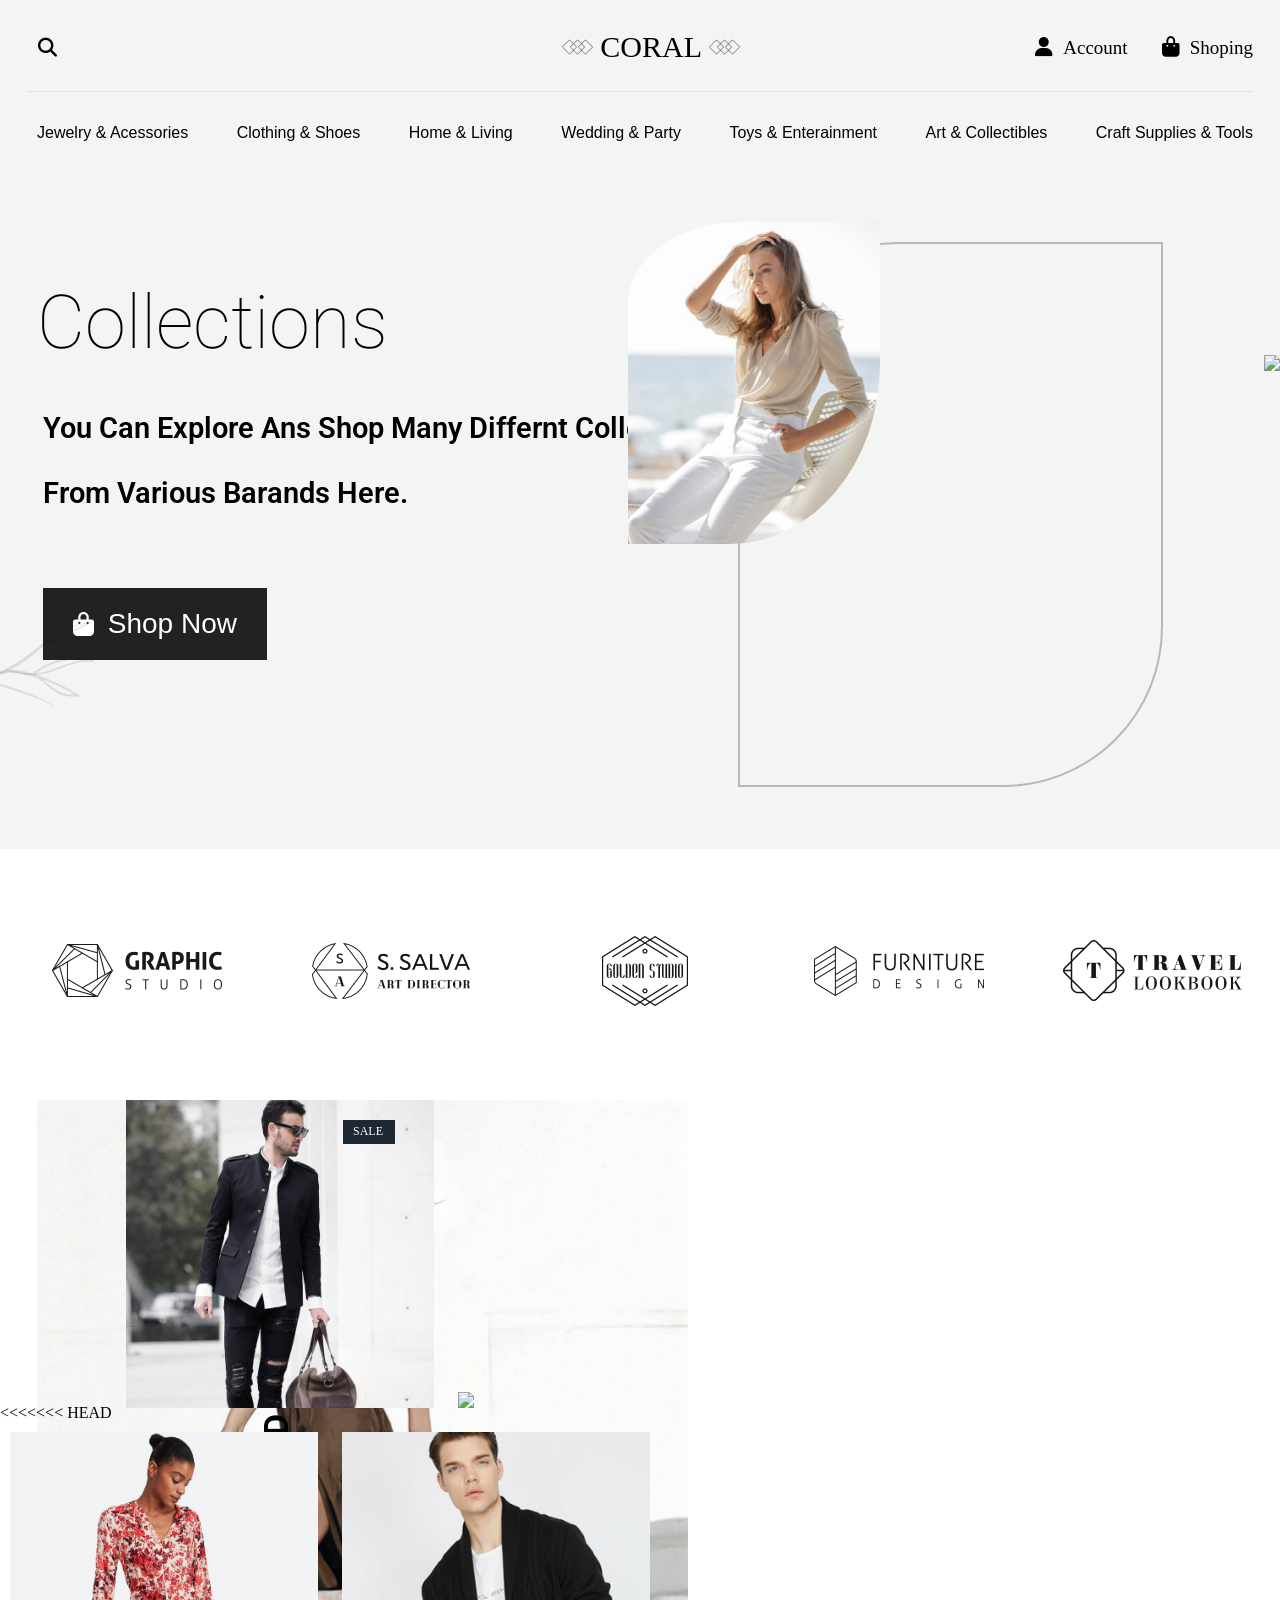
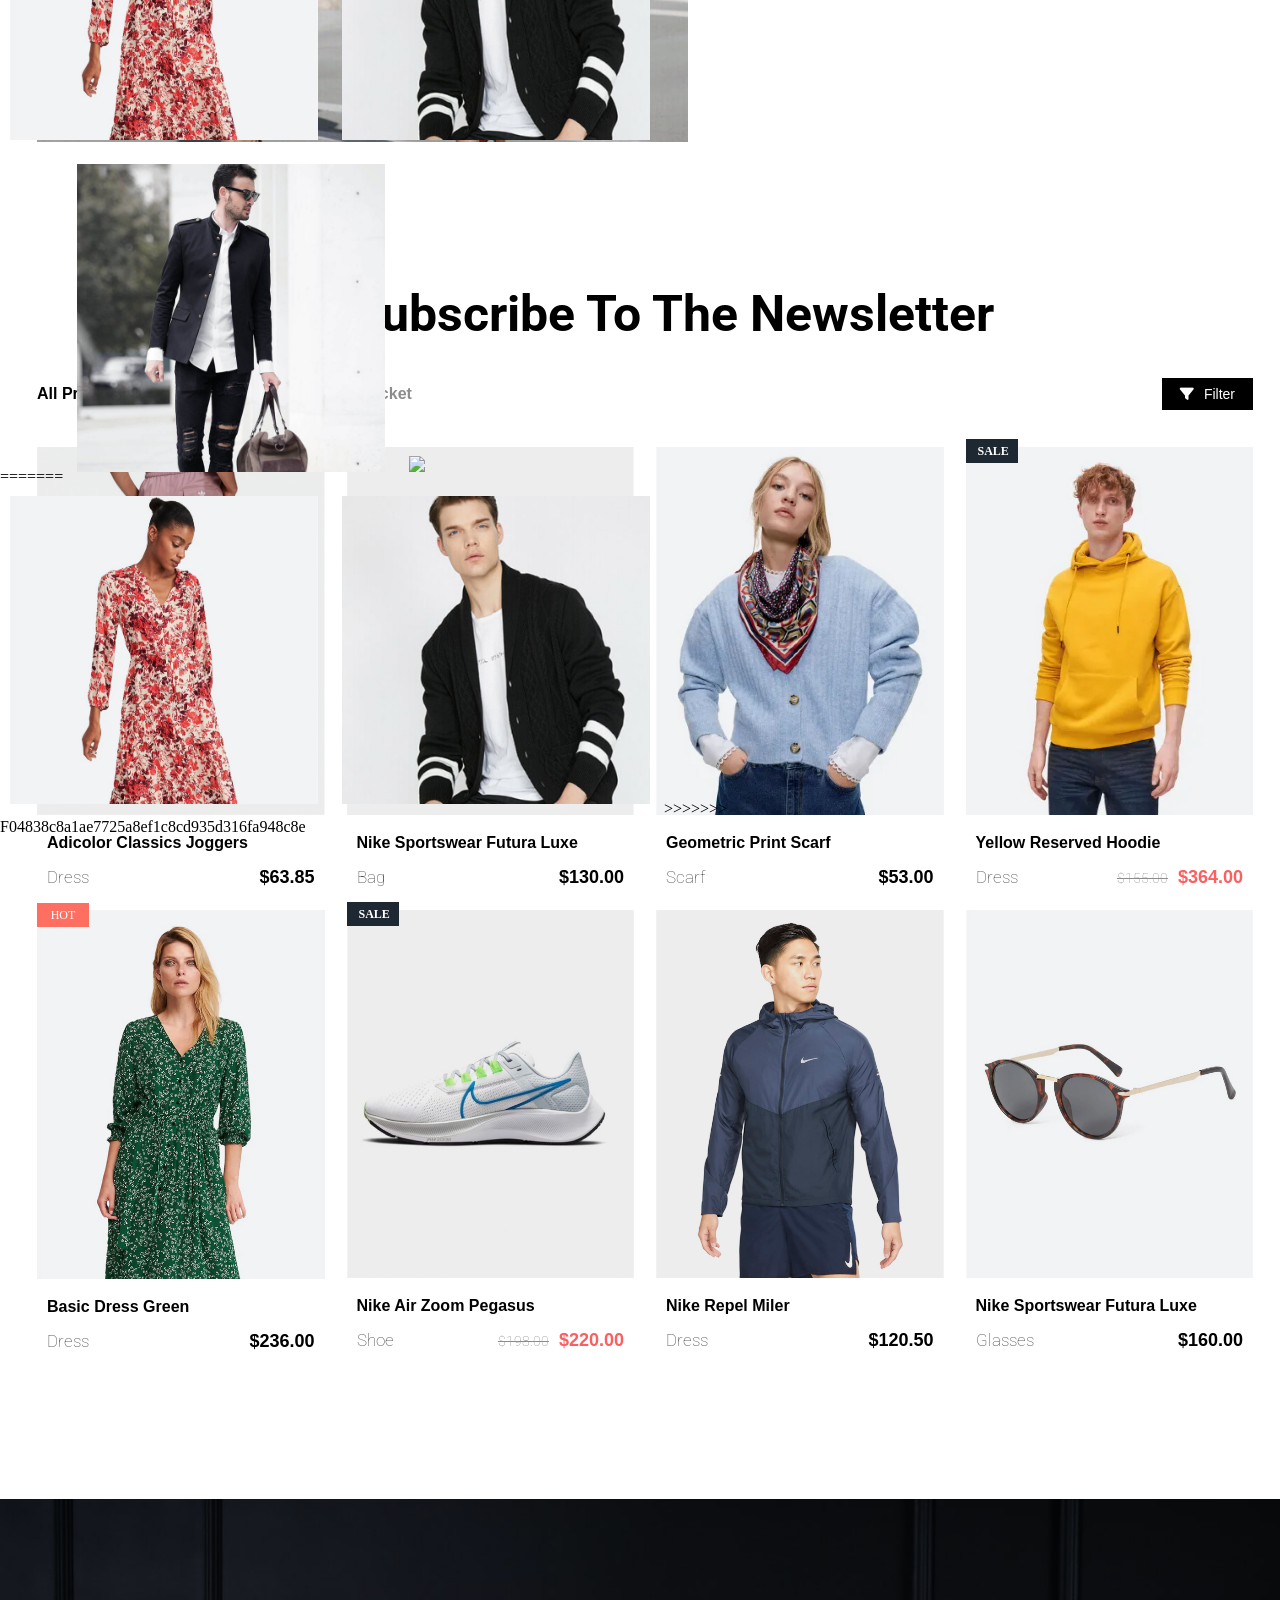
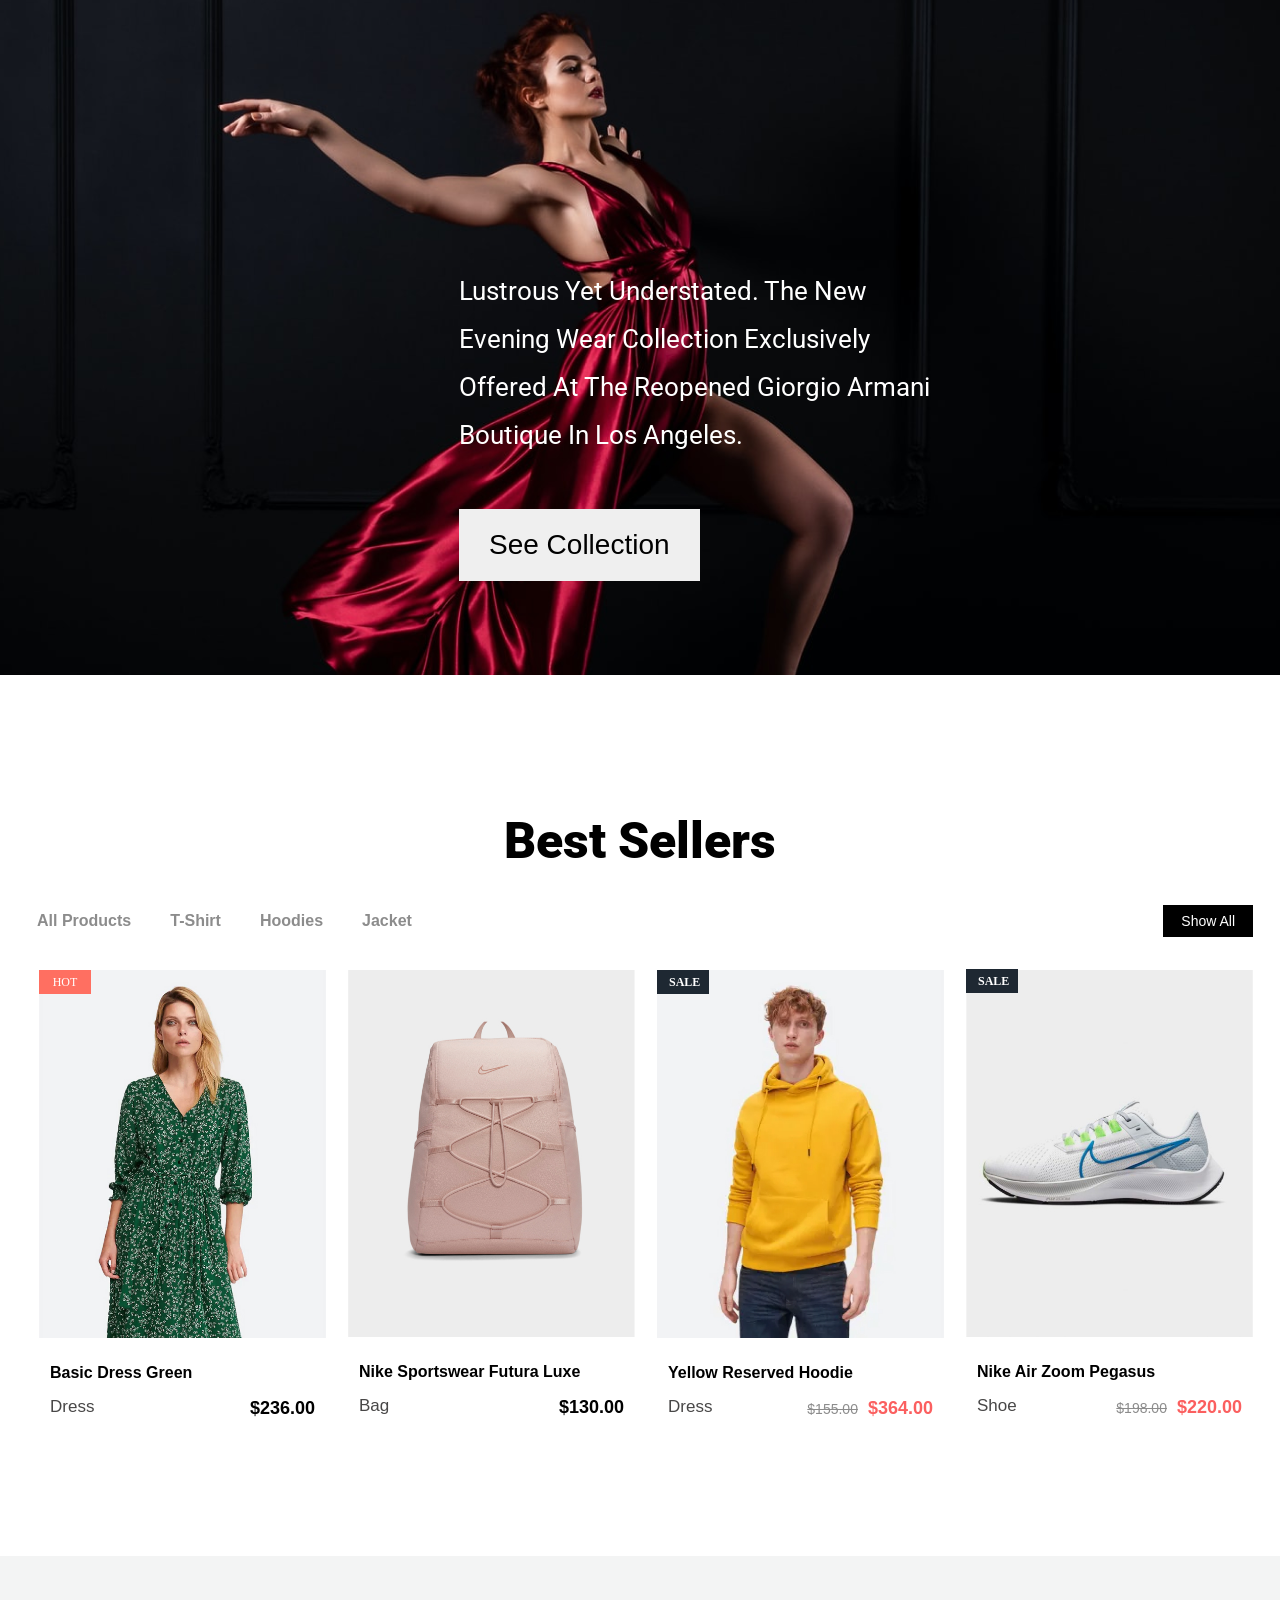
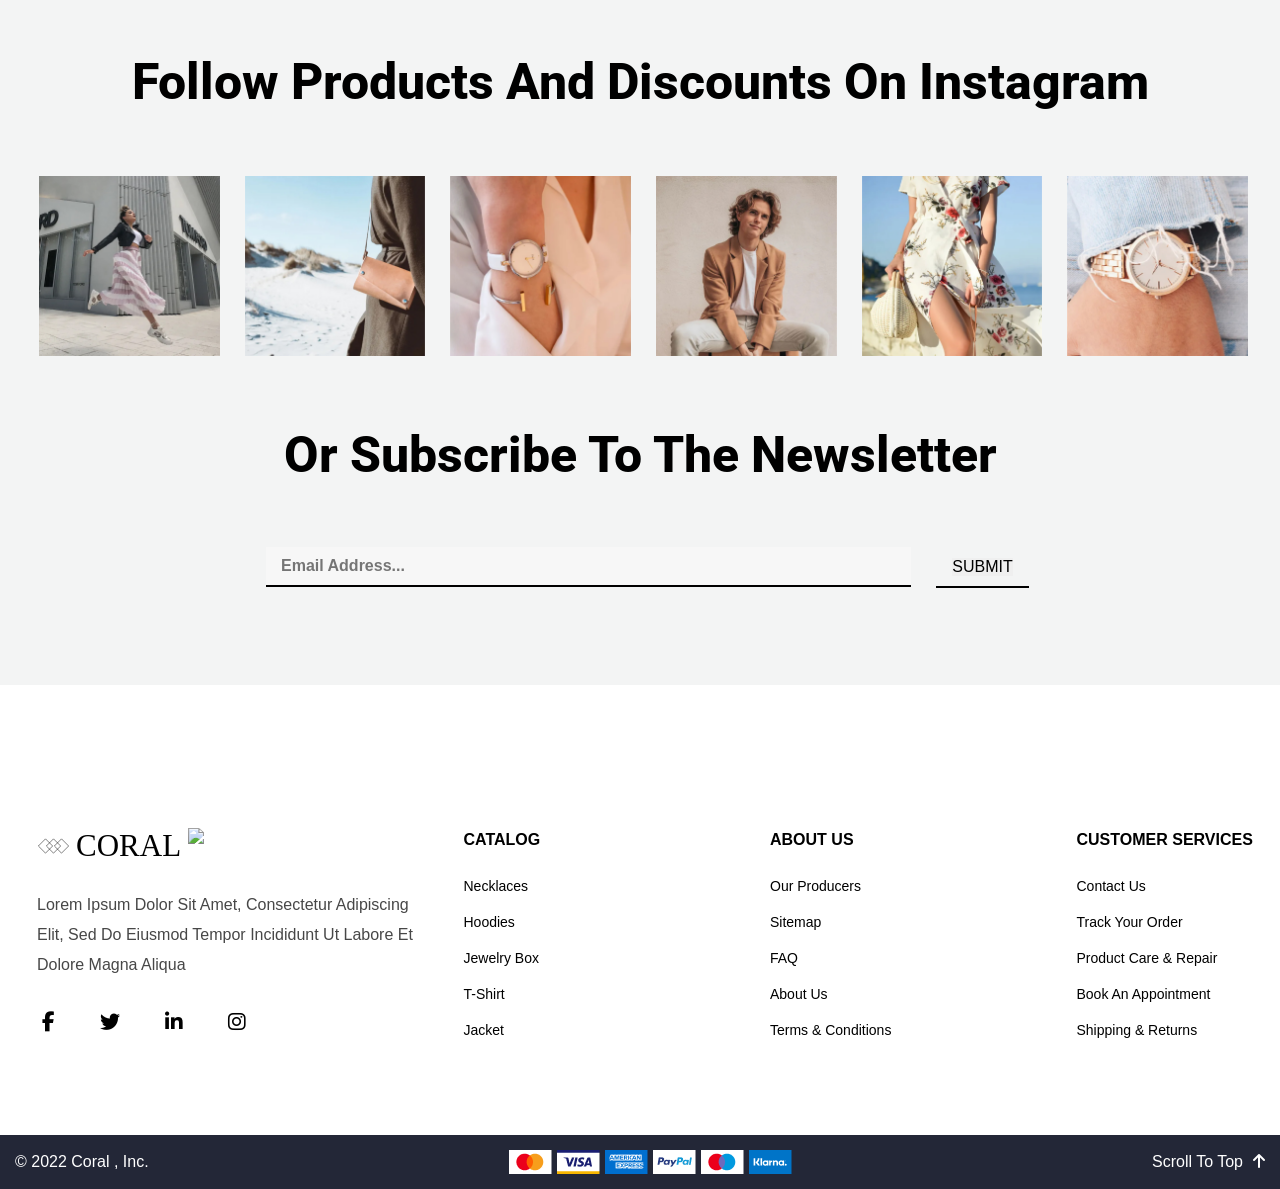
==== commit a0dadd86: "add" ====
--- a/thi/index.html
+++ b/thi/index.html
@@ -17,7 +17,7 @@
     <section class="flex">
     <div class="line-1">
         <i class="fa-solid fa-magnifying-glass"></i> 
-        <a href="#" class="logo"><img src="./img/Group 98.svg"><p> CORAL</p><img src="/img/Group 98.svg"></a>
+        <a href="#" class="logo"><img src="./img/Group 98.svg"><p> CORAL</p><img src="./img/Group 98.svg"></a>
         <div class="flex-right">
             <a href="#"><i class="fa-solid fa-user"></i>Account</a>
             <a href="#"><i class="fa-solid fa-bag-shopping"></i>Shoping</a>
@@ -44,23 +44,23 @@
             <button type="button"><i class="fa-solid fa-bag-shopping"></i> Shop Now</button>
         </div>
         <div class="img-product">
-            <img src="/img/engin-akyurt-jaZoffxg1yc-unsplash 1.jpg">
+            <img src="./img/engin-akyurt-jaZoffxg1yc-unsplash 1.jpg">
             <div class="boder"></div>
         </div>
     </div>
     </section>
-    <div class="flam"><img src="/img/Frame.svg" ></div>
-    <div class="flame"><img src="img/370258818_216344128128163_1395364546960568252_n.png" ></div>
+    <div class="flam"><img src="./img/Frame.svg" ></div>
+    <div class="flame"><img src=".img/370258818_216344128128163_1395364546960568252_n.png" ></div>
     
 </header>
 
 <section class="brand">
     <div class="brand-logo">
-        <img src="/img/brand-1.png">
-        <img src="/img/brand-5.png">
-        <img src="/img/brand-3.png">
-        <img src="/img/brand-4.png">
-        <img src="/img/brand-2.png">
+        <img src="./img/brand-1.png">
+        <img src="./img/brand-5.png">
+        <img src="./img/brand-3.png">
+        <img src="./img/brand-4.png">
+        <img src="./img/brand-2.png">
     </div>
 </section>
 
@@ -69,17 +69,24 @@
     <h1>Explore new and popular styles</h1>
     <section class="hot-category">
         <div class="card-1">
-            <img src="/img/image-category-1.png">
+            <img src="./img/image-category-1.png">
         </div>
         <div class="card-2">
-            <img src="/img/item-category.png">
-            <img src="img/item-category-1.png"><br>
-            <img src="/img/item-category-2.png">
-            <img src="/img/item-category-hover 1.png">
+<<<<<<< HEAD
+            <img src="./img/item-category.png">
+            <img src=".img/item-category-1.png"><br>
+            <img src="./img/item-category-2.png">
+            <img src="./img/item-category-hover 1.png">
             <div style="width: 100%; height: 100%; position: relative">
                 <div style="width: 52px; height: 24px; left: 343px; top: -634px; position: absolute; background: #1E2832"></div>
                 <div style="left: 353px; top: -630px; position: absolute; color: white; font-size: 12px; font-family: Open Sans; font-weight: 300; text-transform: uppercase; word-wrap: break-word">sale</div>
             </div>
+=======
+            <img src="./img/item-category.png">
+            <img src=".img/item-category-1.png"><br>
+            <img src="./img/item-category-2.png">
+            <img src="./img/item-category-hover 1.png">
+>>>>>>> f04838c8a1ae7725a8ef1c8cd935d316fa948c8e
 
         </div>
     </section>
@@ -105,7 +112,7 @@
         
         <div class="card-5">
             <div class="imgae">
-                <img src="/img/image-product-3.png">
+                <img src="./img/image-product-3.png">
             </div>
             <div class="bot-pro">
                 <h3>Adicolor Classics Joggers</h3>
@@ -117,7 +124,7 @@
 
         <div class="card-5">
             <div class="imgae">
-                <img src="/img/image-product-4.png">
+                <img src="./img/image-product-4.png">
             </div>
             <div class="bot-pro">
                 <h3>Nike Sportswear Futura Luxe</h3>
@@ -129,7 +136,7 @@
 
         <div class="card-5">
             <div class="imgae">
-                <img src="/img/image-product-5.png">
+                <img src="./img/image-product-5.png">
             </div>
             <div class="bot-pro">
                 <h3>Geometric print Scarf</h3>
@@ -139,7 +146,7 @@
         </div>
         <div class="card-5">
             <div class="imgae">
-                <img src="/img/image-product.png">
+                <img src="./img/image-product.png">
                 <div style="width: 100%; height: 100%; position: relative">
                     <div style="width: 52px; height: 24px; left: 0px; top: -380px; position: absolute; background: #1E2832"></div>
                     <div style="left: 12px; top: -375px; position: absolute; color: white; font-size: 12px; font-family: Open Sans; font-weight: 600; text-transform: uppercase; word-wrap: break-word">sale</div>
@@ -153,7 +160,7 @@
         </div>
         <div class="card-5">
             <div class="imgae">
-                <img src="/img/image-product-7.png">
+                <img src="./img/image-product-7.png">
                 <div style="width: 100%; height: 100%; position: relative">
                     <div style="width: 52px; height: 24px; left: 0px; top: -380px; position: absolute; background: #FF6F61"></div>
                     <div style="width: 28px; height: 16px; left: 12px; top: -375px; position: absolute; text-align: center; color: white; font-size: 12px; font-family: Open Sans; font-weight: 100; text-transform: uppercase; word-wrap: break-word">hot</div>
@@ -167,7 +174,7 @@
         </div>
         <div class="card-5">
             <div class="imgae">
-                <img src="/img/image-product-6.png">
+                <img src="./img/image-product-6.png">
                 <div style="width: 100%; height: 100%; position: relative">
                     <div style="width: 52px; height: 24px; left: 0px; top: -380px; position: absolute; background: #1E2832"></div>
                     <div style="left: 12px; top: -375px; position: absolute; color: white; font-size: 12px; font-family: Open Sans; font-weight: 600; text-transform: uppercase; word-wrap: break-word">sale</div>
@@ -183,7 +190,7 @@
 
         <div class="card-5">
             <div class="imgae">
-                <img src="/img/image-product-1.png">
+                <img src="./img/image-product-1.png">
                 
             </div>
             <div class="bot-pro">
@@ -195,7 +202,7 @@
 
         <div class="card-5">
             <div class="imgae">
-                <img src="/img/image-product-2.png">
+                <img src="./img/image-product-2.png">
             </div>
             <div class="bot-pro">
                 <h3>Nike Sportswear Futura Luxe</h3>
@@ -210,7 +217,7 @@
 
 <div class="zara-wrap">
     <div class="zara">
-        <img src="/img/andrey-zvyagintsev-EQj1ZMpq_VM-unsplash 1.png">
+        <img src="./img/andrey-zvyagintsev-EQj1ZMpq_VM-unsplash 1.png">
     </div>
     <div class="zare-logo-bg"></div>
     <div class="zare-logo-sm"></div>
@@ -245,7 +252,7 @@
 
         <div class="card-6">
             <div class="imgae">
-                <img src="/img/image-product-7.png">
+                <img src="./img/image-product-7.png">
                 <div style="width: 100%; height: 100%; position: relative">
                     <div style="width: 52px; height: 24px; left: 0px; top: -380px; position: absolute; background: #FF6F61"></div>
                     <div style="width: 28px; height: 16px; left: 12px; top: -375px; position: absolute; text-align: center; color: white; font-size: 12px; font-family: Open Sans; font-weight: 100; text-transform: uppercase; word-wrap: break-word">hot</div>
@@ -261,7 +268,7 @@
 
         <div class="card-6">
             <div class="imgae">
-                <img src="/img/image-product-4.png">
+                <img src="./img/image-product-4.png">
             </div>
             <div class="bot-product">
                 <h3>Nike Sportswear Futura Luxe</h3>
@@ -273,7 +280,7 @@
 
         <div class="card-6">
             <div class="imgae">
-                <img src="/img/image-product.png">
+                <img src="./img/image-product.png">
                 <div style="width: 100%; height: 100%; position: relative">
                     <div style="width: 52px; height: 24px; left: 0px; top: -380px; position: absolute; background: #1E2832"></div>
                     <div style="left: 12px; top: -375px; position: absolute; color: white; font-size: 12px; font-family: Open Sans; font-weight: 600; text-transform: uppercase; word-wrap: break-word">sale</div>
@@ -289,7 +296,7 @@
 
         <div class="card-6">
             <div class="imgae">
-                <img src="/img/image-product-6.png">
+                <img src="./img/image-product-6.png">
                 <div style="width: 100%; height: 100%; position: relative">
                     <div style="width: 52px; height: 24px; left: 0px; top: -380px; position: absolute; background: #1E2832"></div>
                     <div style="left: 12px; top: -375px; position: absolute; color: white; font-size: 12px; font-family: Open Sans; font-weight: 600; text-transform: uppercase; word-wrap: break-word">sale</div>
@@ -312,12 +319,12 @@
     <section class="follow">
         <div><p>Follow products and discounts on Instagram</p></div>
         <div class="insta">
-            <img src="/img/image-product-12.png">
-            <img src="/img/image-product-11.png">
-            <img src="/img/image-product-9.png">
-            <img src="/img/image-product-13.png">
-            <img src="/img/image-product-10.png">
-            <img src="/img/image-product-8.png">
+            <img src="./img/image-product-12.png">
+            <img src="./img/image-product-11.png">
+            <img src="./img/image-product-9.png">
+            <img src="./img/image-product-13.png">
+            <img src="./img/image-product-10.png">
+            <img src="./img/image-product-8.png">
 
         </div>
         <div class="bot-coment"><p>Or subscribe to the newsletter</p></div>
@@ -381,7 +388,7 @@
 <section class="footer-bottom">
     <div class="re-ot">
         <p>© 2022 Coral , Inc.</p>
-        <img src="/img/icons_payment 1.png">
+        <img src="./img/icons_payment 1.png">
         <button class="scroll" type="button">Scroll To Top<i class="fa-solid fa-arrow-up"></i></button>
 
     </div>
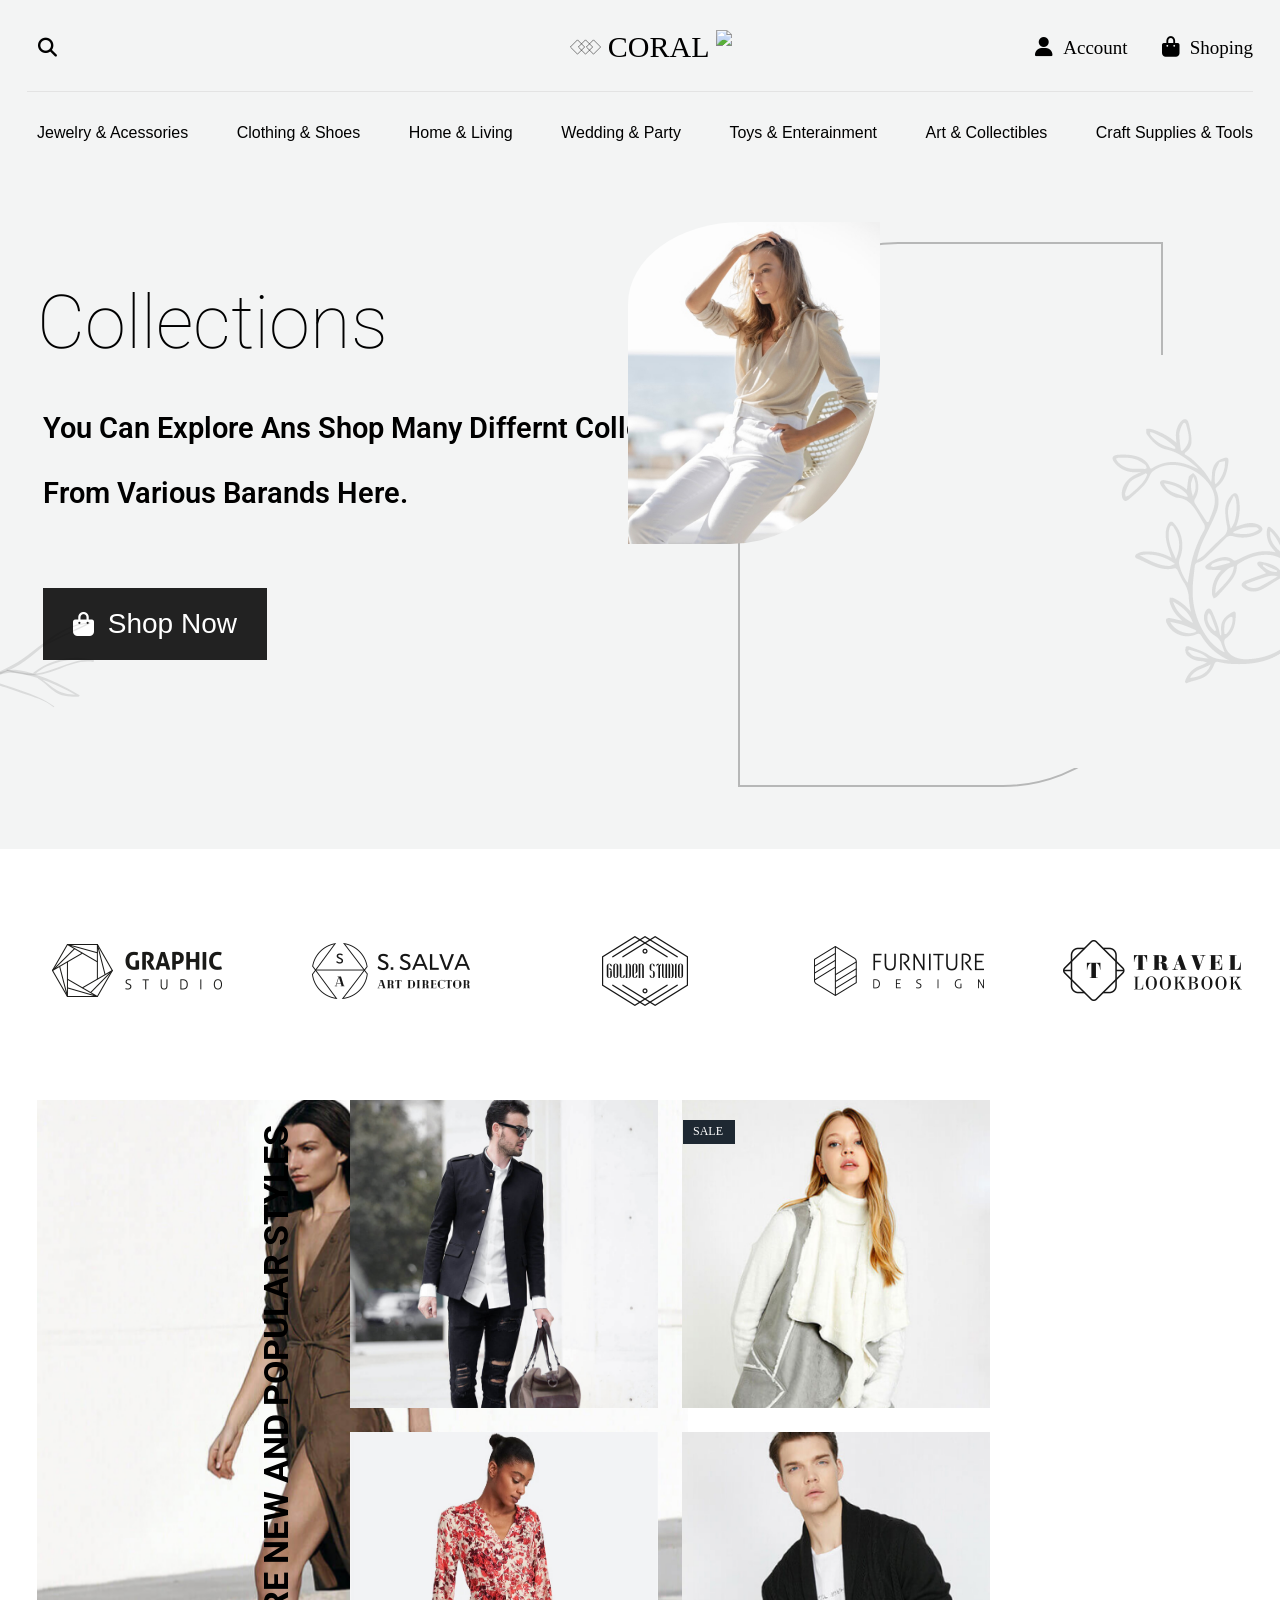
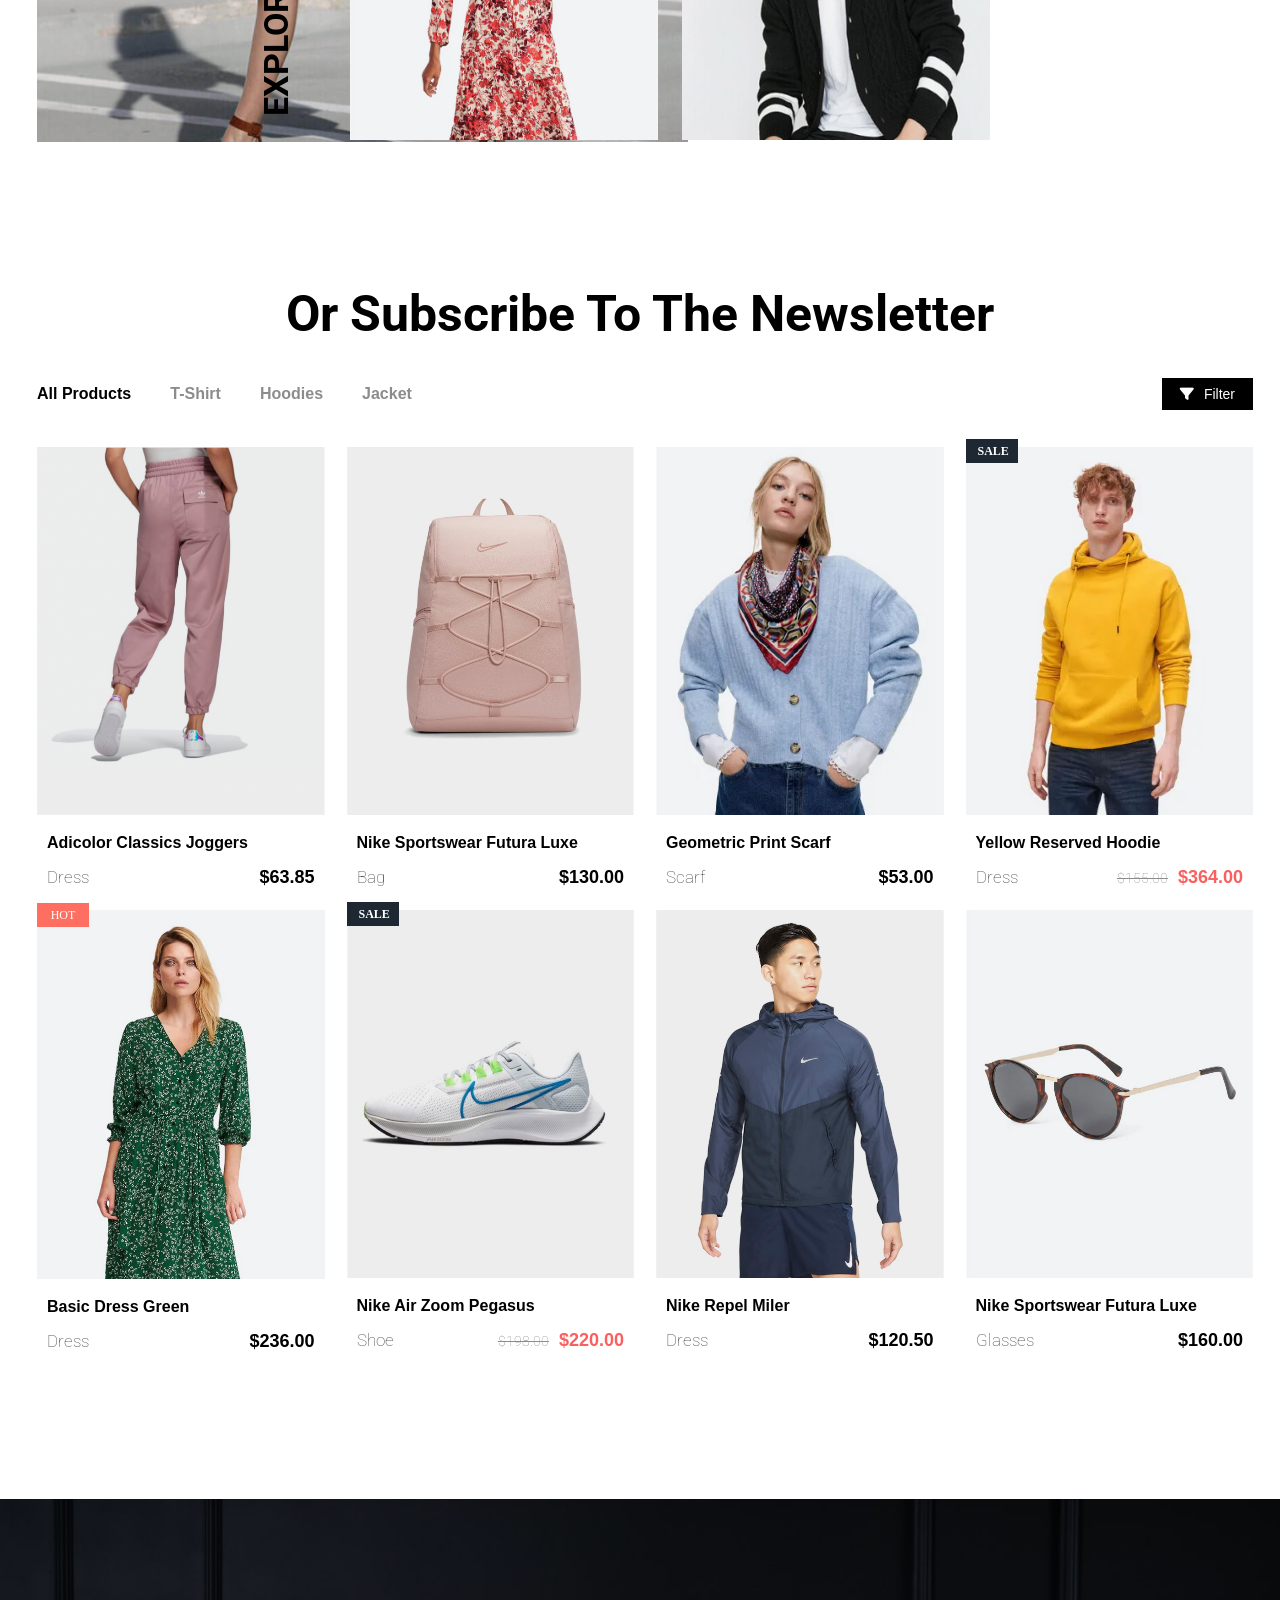
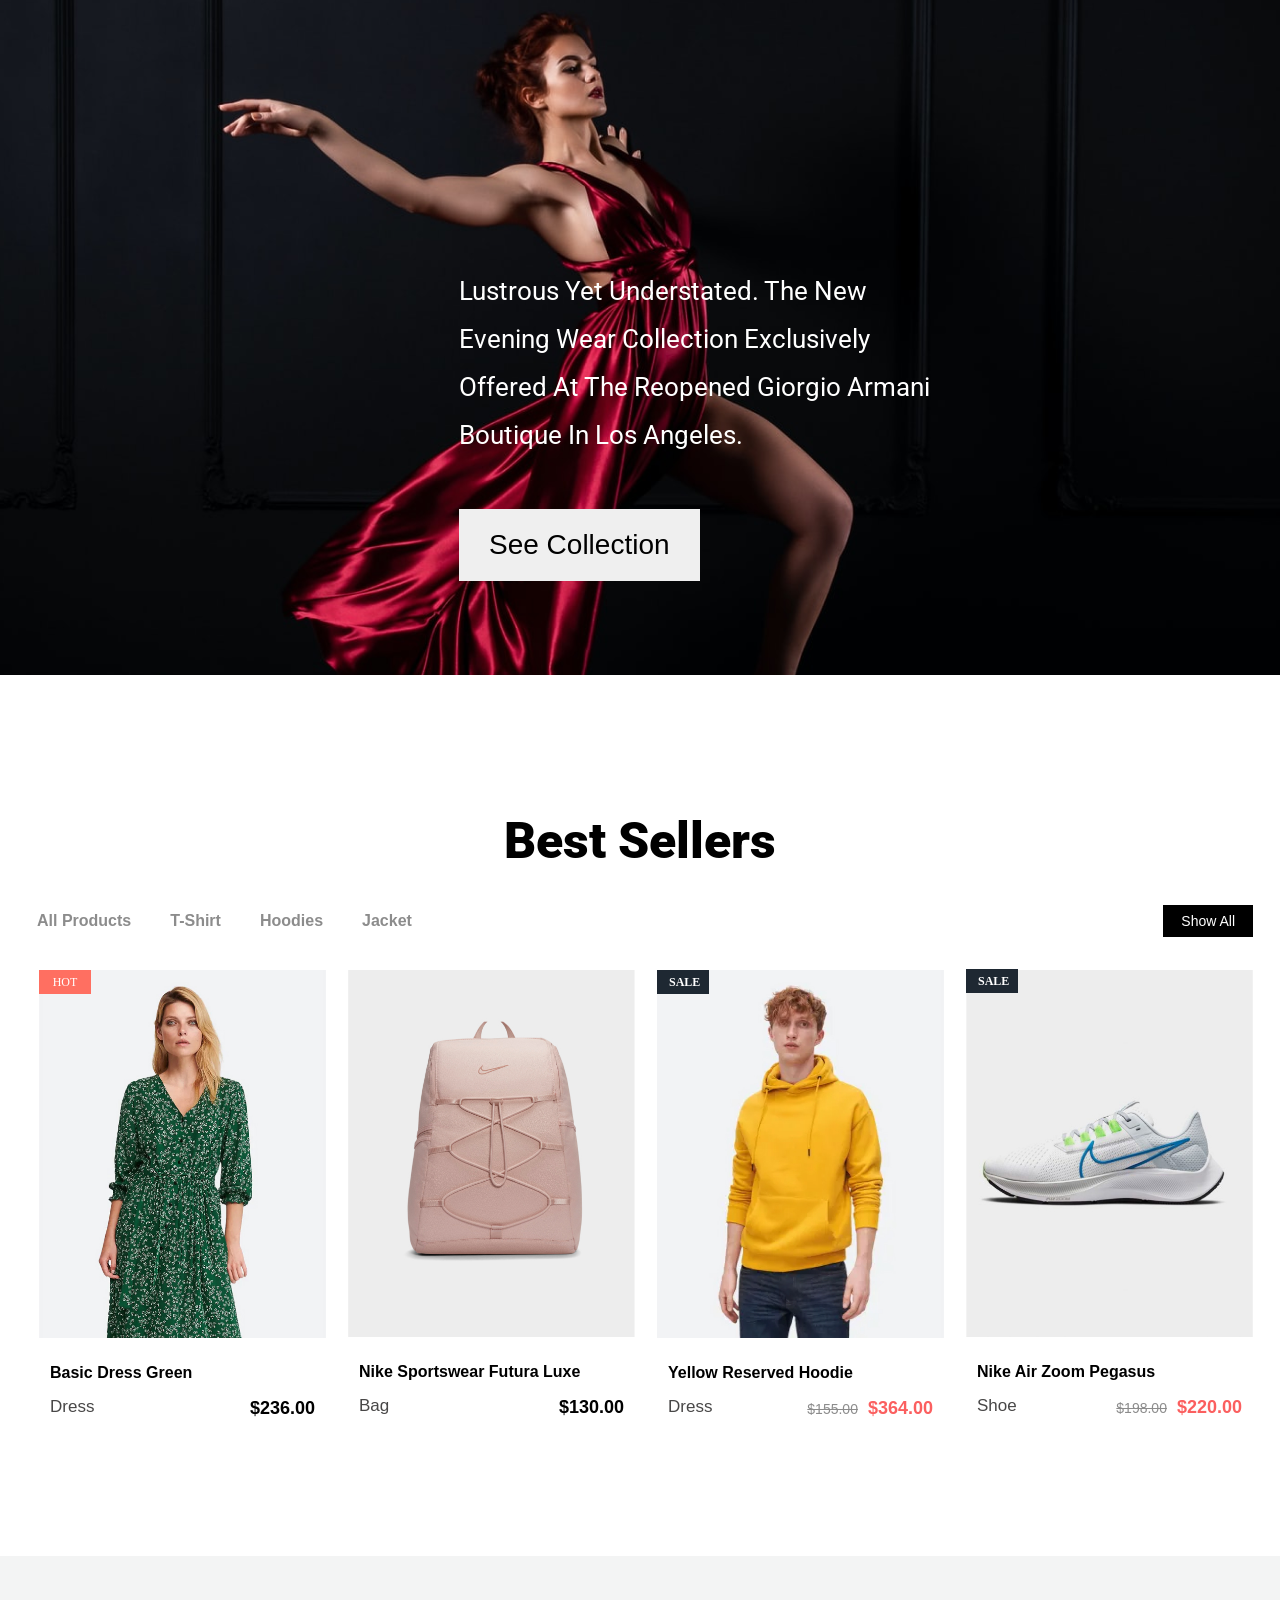
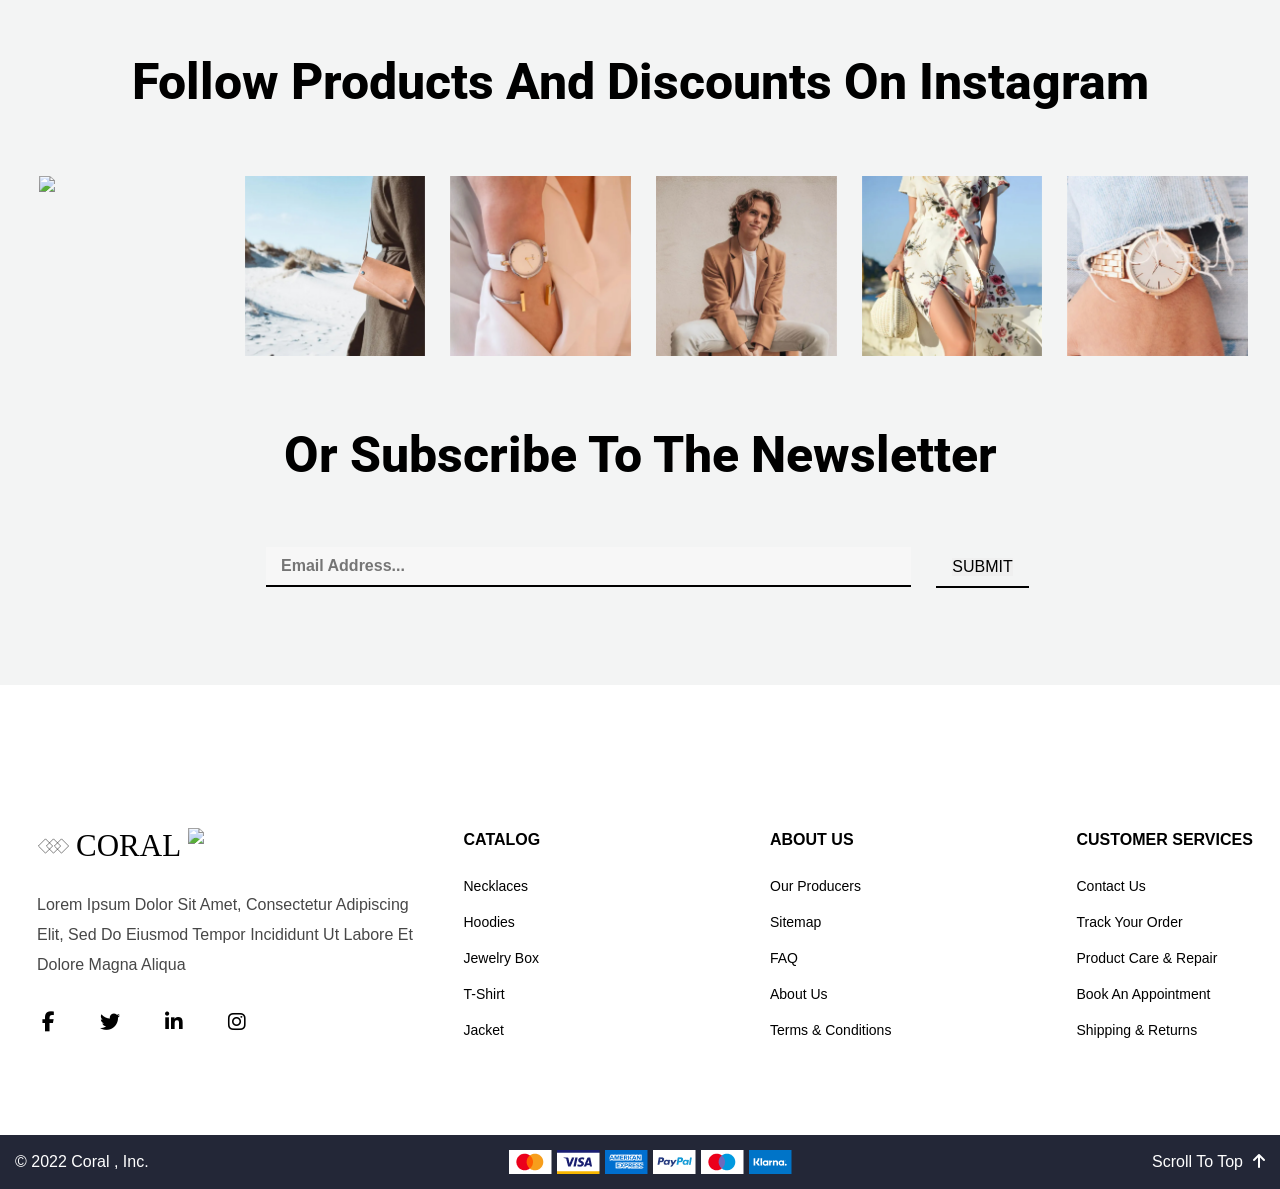
==== commit 493ac3e6: "add" ====
--- a/thi/index.html
+++ b/thi/index.html
@@ -17,7 +17,7 @@
     <section class="flex">
     <div class="line-1">
         <i class="fa-solid fa-magnifying-glass"></i> 
-        <a href="#" class="logo"><img src="./img/Group 98.svg"><p> CORAL</p><img src="./img/Group 98.svg"></a>
+        <a href="#" class="logo"><img src="./img/Group 98.svg"><p> CORAL</p><img src="/img/Group 98.svg"></a>
         <div class="flex-right">
             <a href="#"><i class="fa-solid fa-user"></i>Account</a>
             <a href="#"><i class="fa-solid fa-bag-shopping"></i>Shoping</a>
@@ -50,7 +50,7 @@
     </div>
     </section>
     <div class="flam"><img src="./img/Frame.svg" ></div>
-    <div class="flame"><img src=".img/370258818_216344128128163_1395364546960568252_n.png" ></div>
+    <div class="flame"><img src="./img/370258818_216344128128163_1395364546960568252_n.png" ></div>
     
 </header>
 
@@ -72,21 +72,14 @@
             <img src="./img/image-category-1.png">
         </div>
         <div class="card-2">
-<<<<<<< HEAD
             <img src="./img/item-category.png">
-            <img src=".img/item-category-1.png"><br>
+            <img src="./img/item-category-1.png"><br>
             <img src="./img/item-category-2.png">
             <img src="./img/item-category-hover 1.png">
             <div style="width: 100%; height: 100%; position: relative">
                 <div style="width: 52px; height: 24px; left: 343px; top: -634px; position: absolute; background: #1E2832"></div>
                 <div style="left: 353px; top: -630px; position: absolute; color: white; font-size: 12px; font-family: Open Sans; font-weight: 300; text-transform: uppercase; word-wrap: break-word">sale</div>
             </div>
-=======
-            <img src="./img/item-category.png">
-            <img src=".img/item-category-1.png"><br>
-            <img src="./img/item-category-2.png">
-            <img src="./img/item-category-hover 1.png">
->>>>>>> f04838c8a1ae7725a8ef1c8cd935d316fa948c8e
 
         </div>
     </section>
@@ -319,7 +312,7 @@
     <section class="follow">
         <div><p>Follow products and discounts on Instagram</p></div>
         <div class="insta">
-            <img src="./img/image-product-12.png">
+            <img src="style.css">
             <img src="./img/image-product-11.png">
             <img src="./img/image-product-9.png">
             <img src="./img/image-product-13.png">
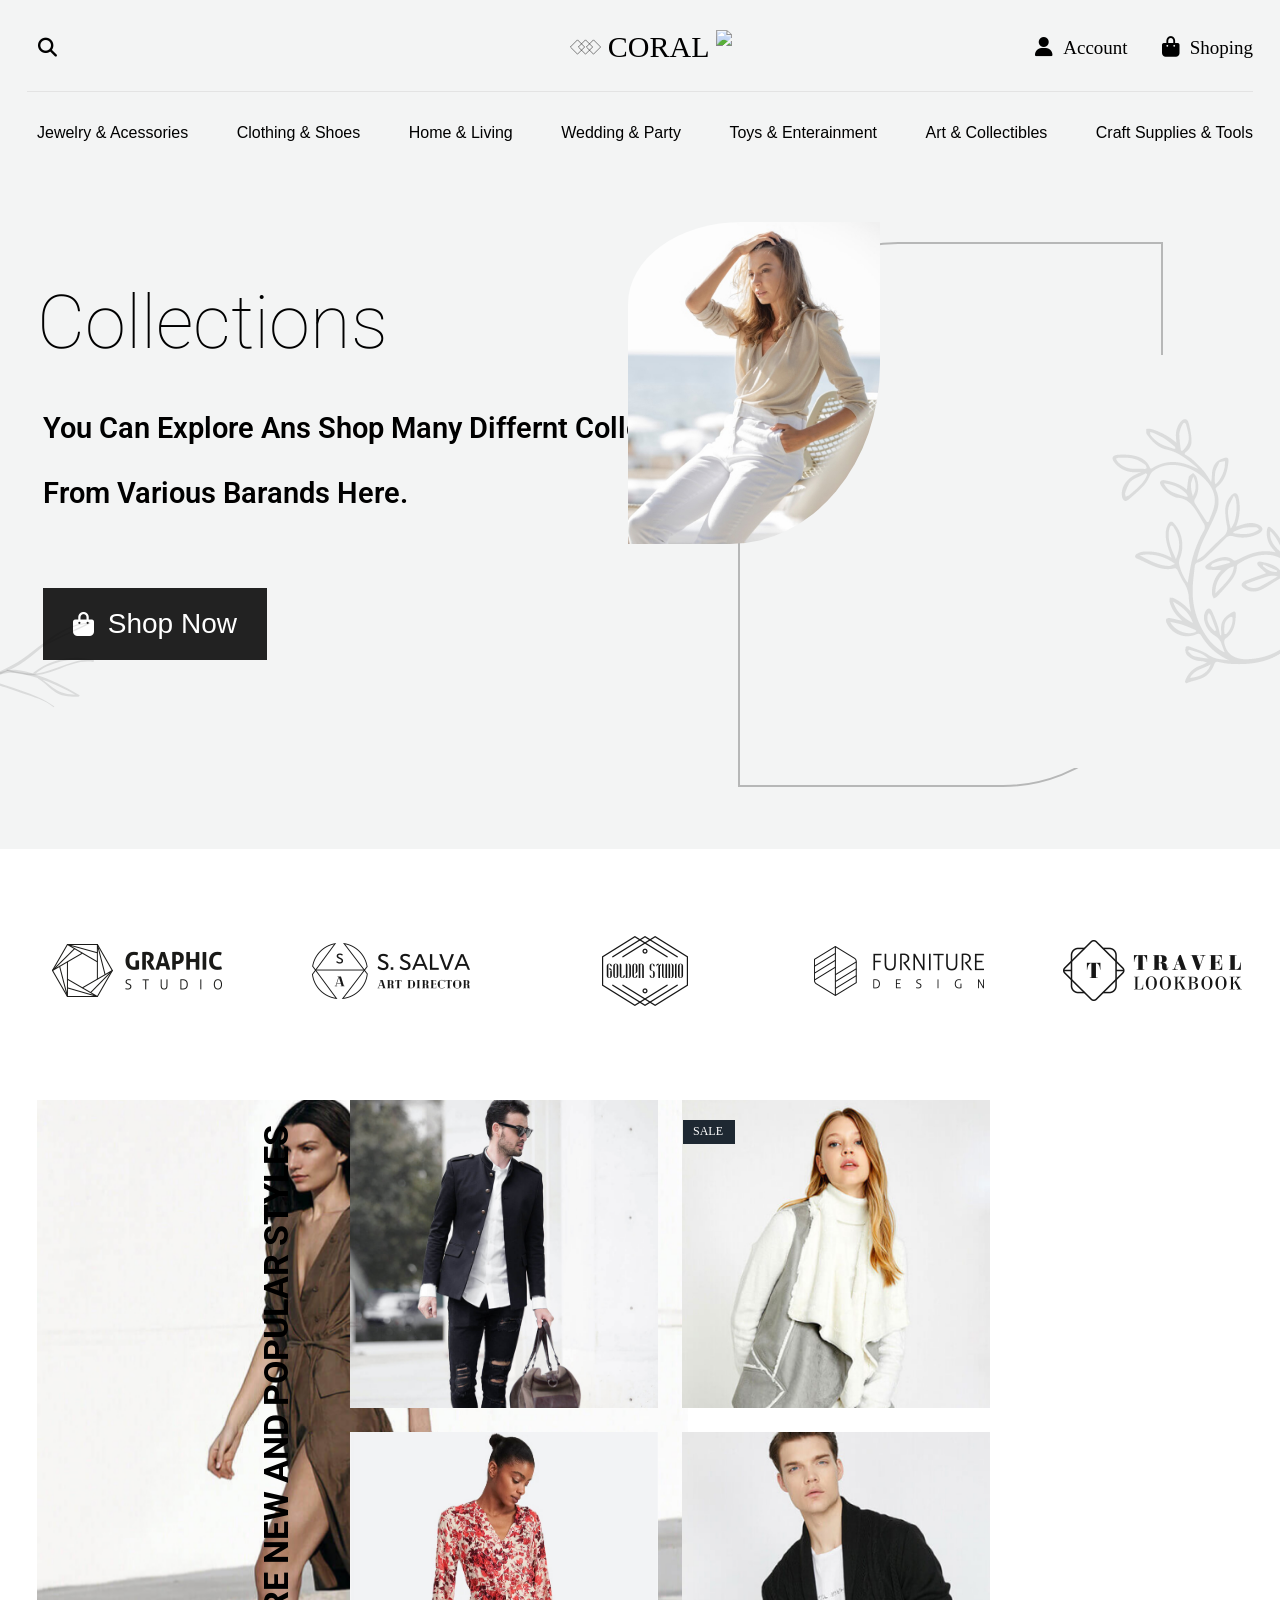
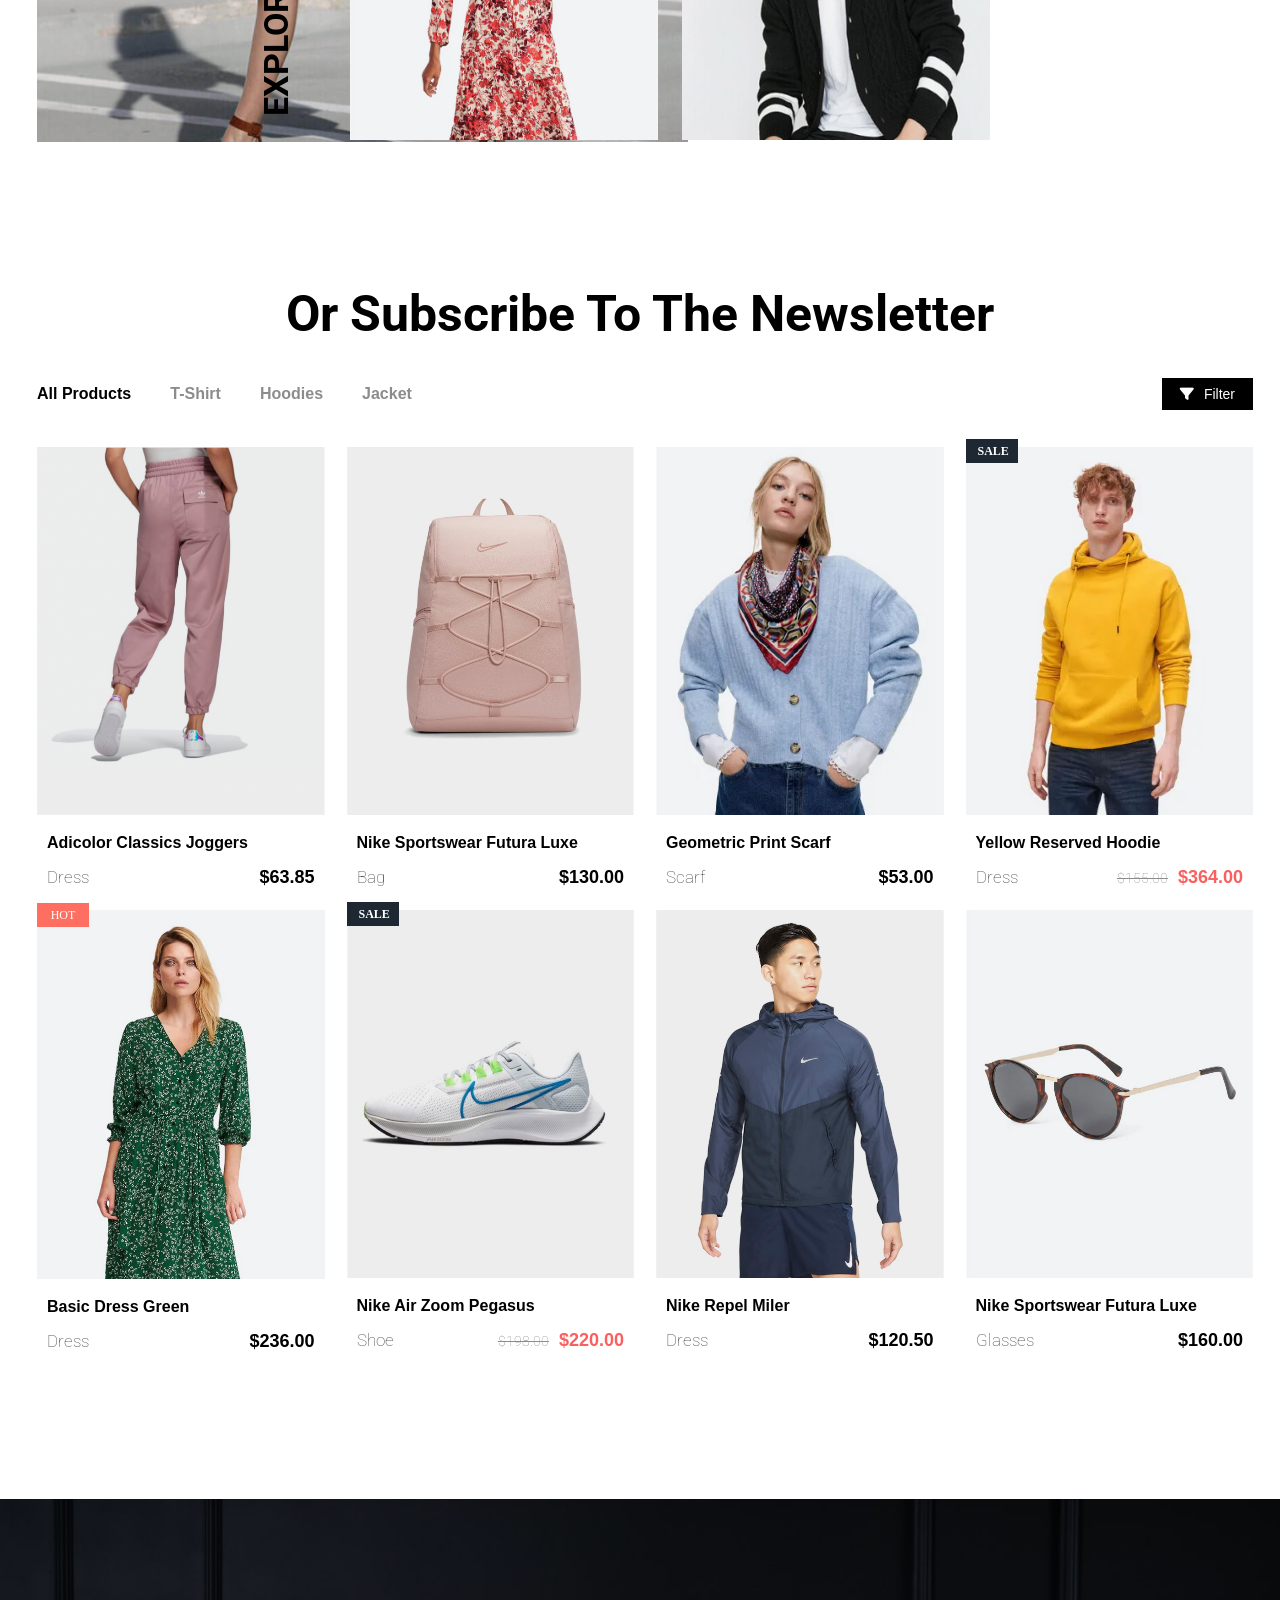
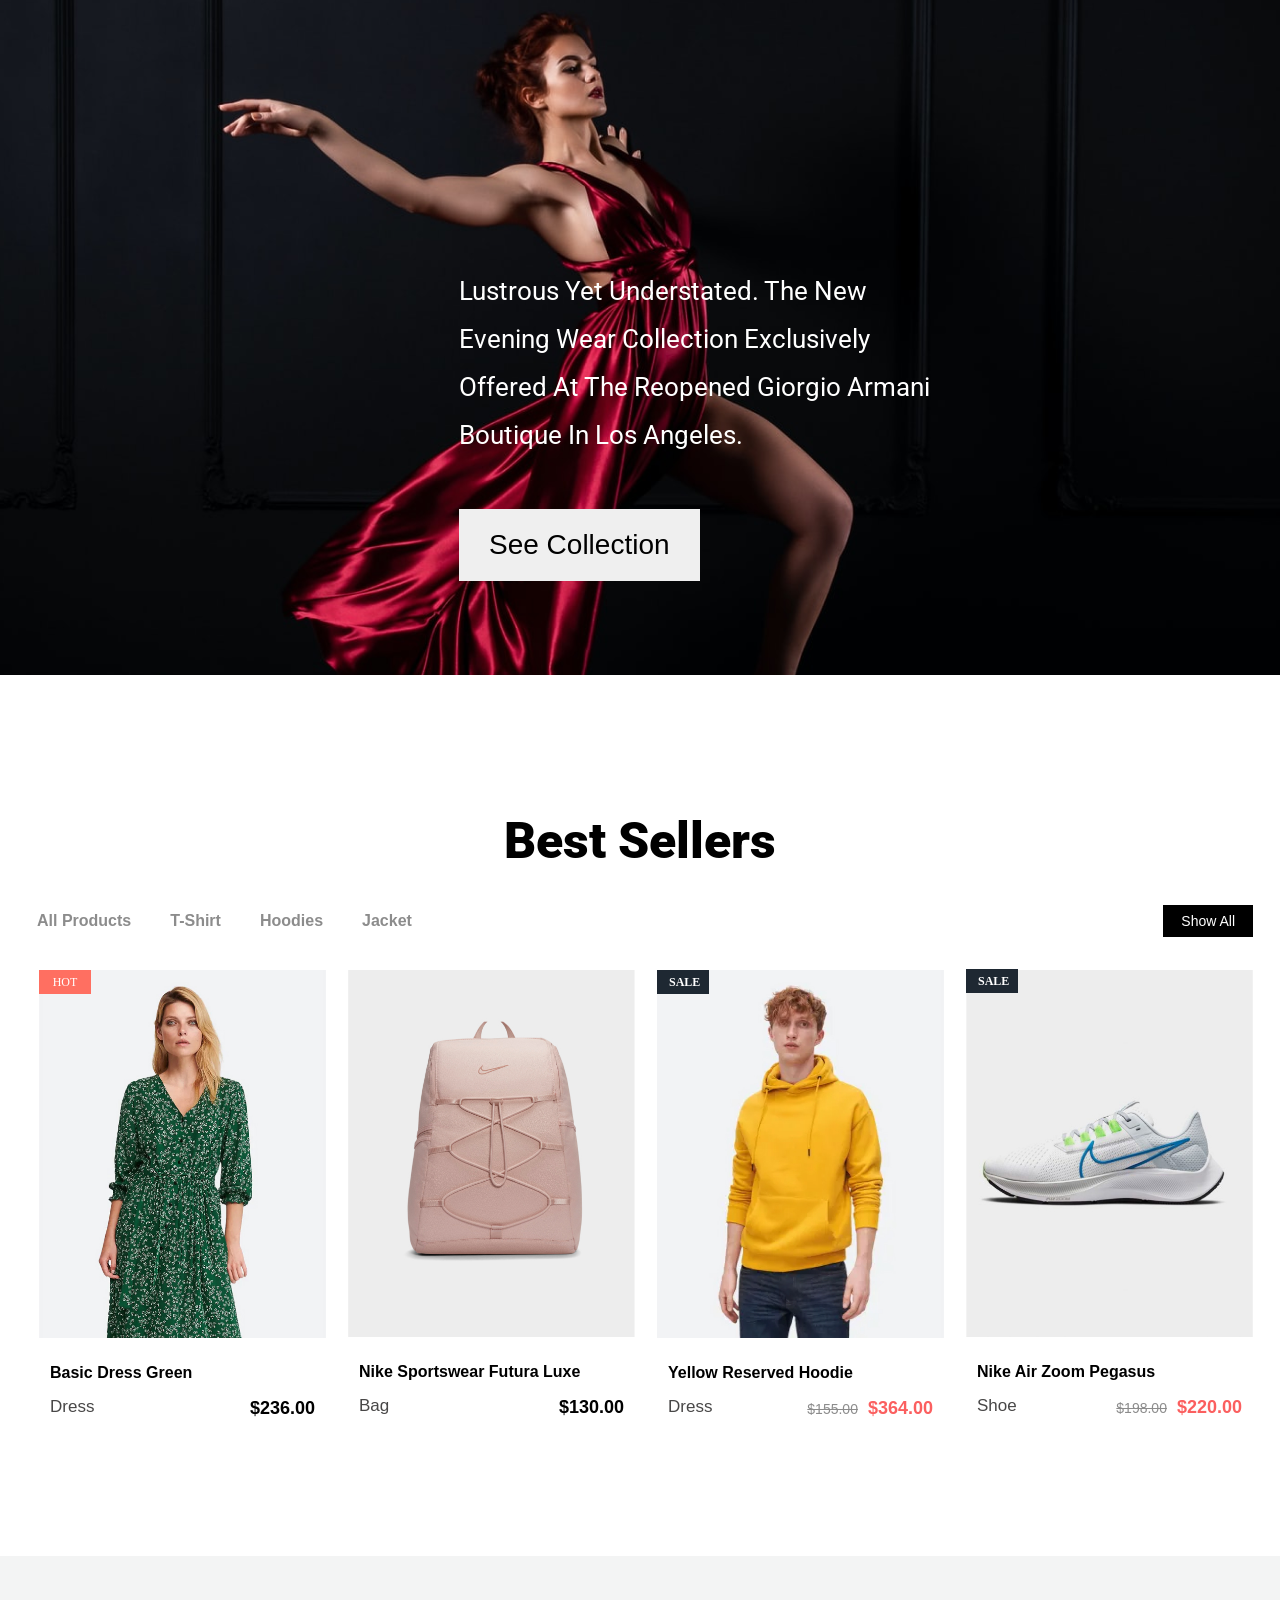
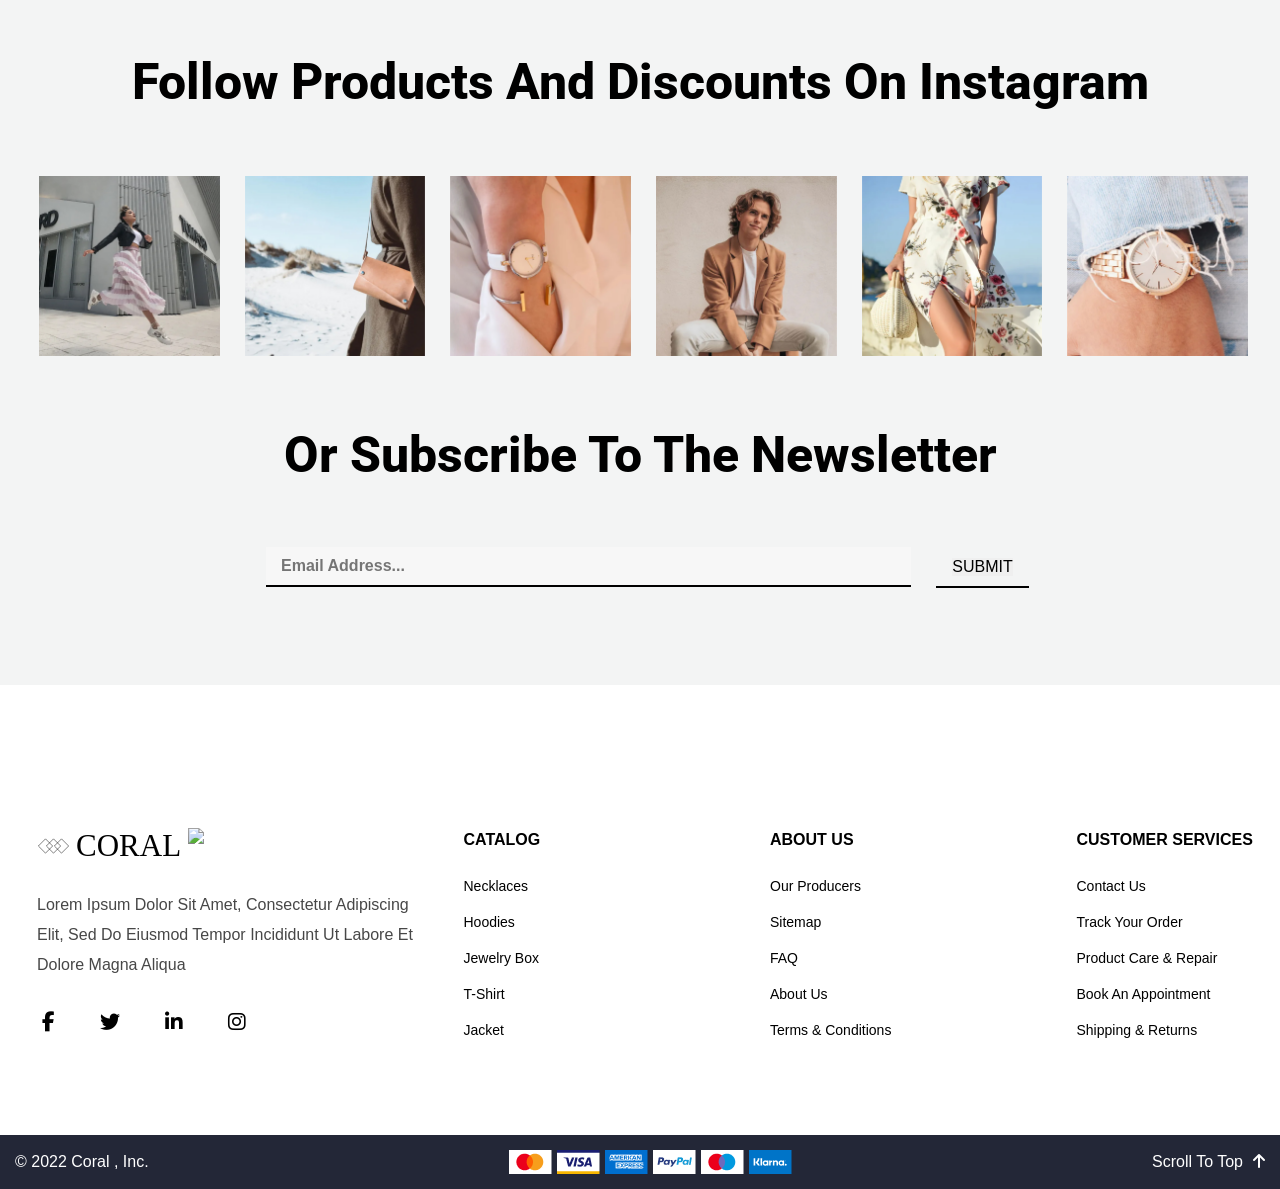
==== commit 73879a7e: "add" ====
--- a/thi/index.html
+++ b/thi/index.html
@@ -312,7 +312,7 @@
     <section class="follow">
         <div><p>Follow products and discounts on Instagram</p></div>
         <div class="insta">
-            <img src="style.css">
+            <img src="./img/image-product-12.png">
             <img src="./img/image-product-11.png">
             <img src="./img/image-product-9.png">
             <img src="./img/image-product-13.png">
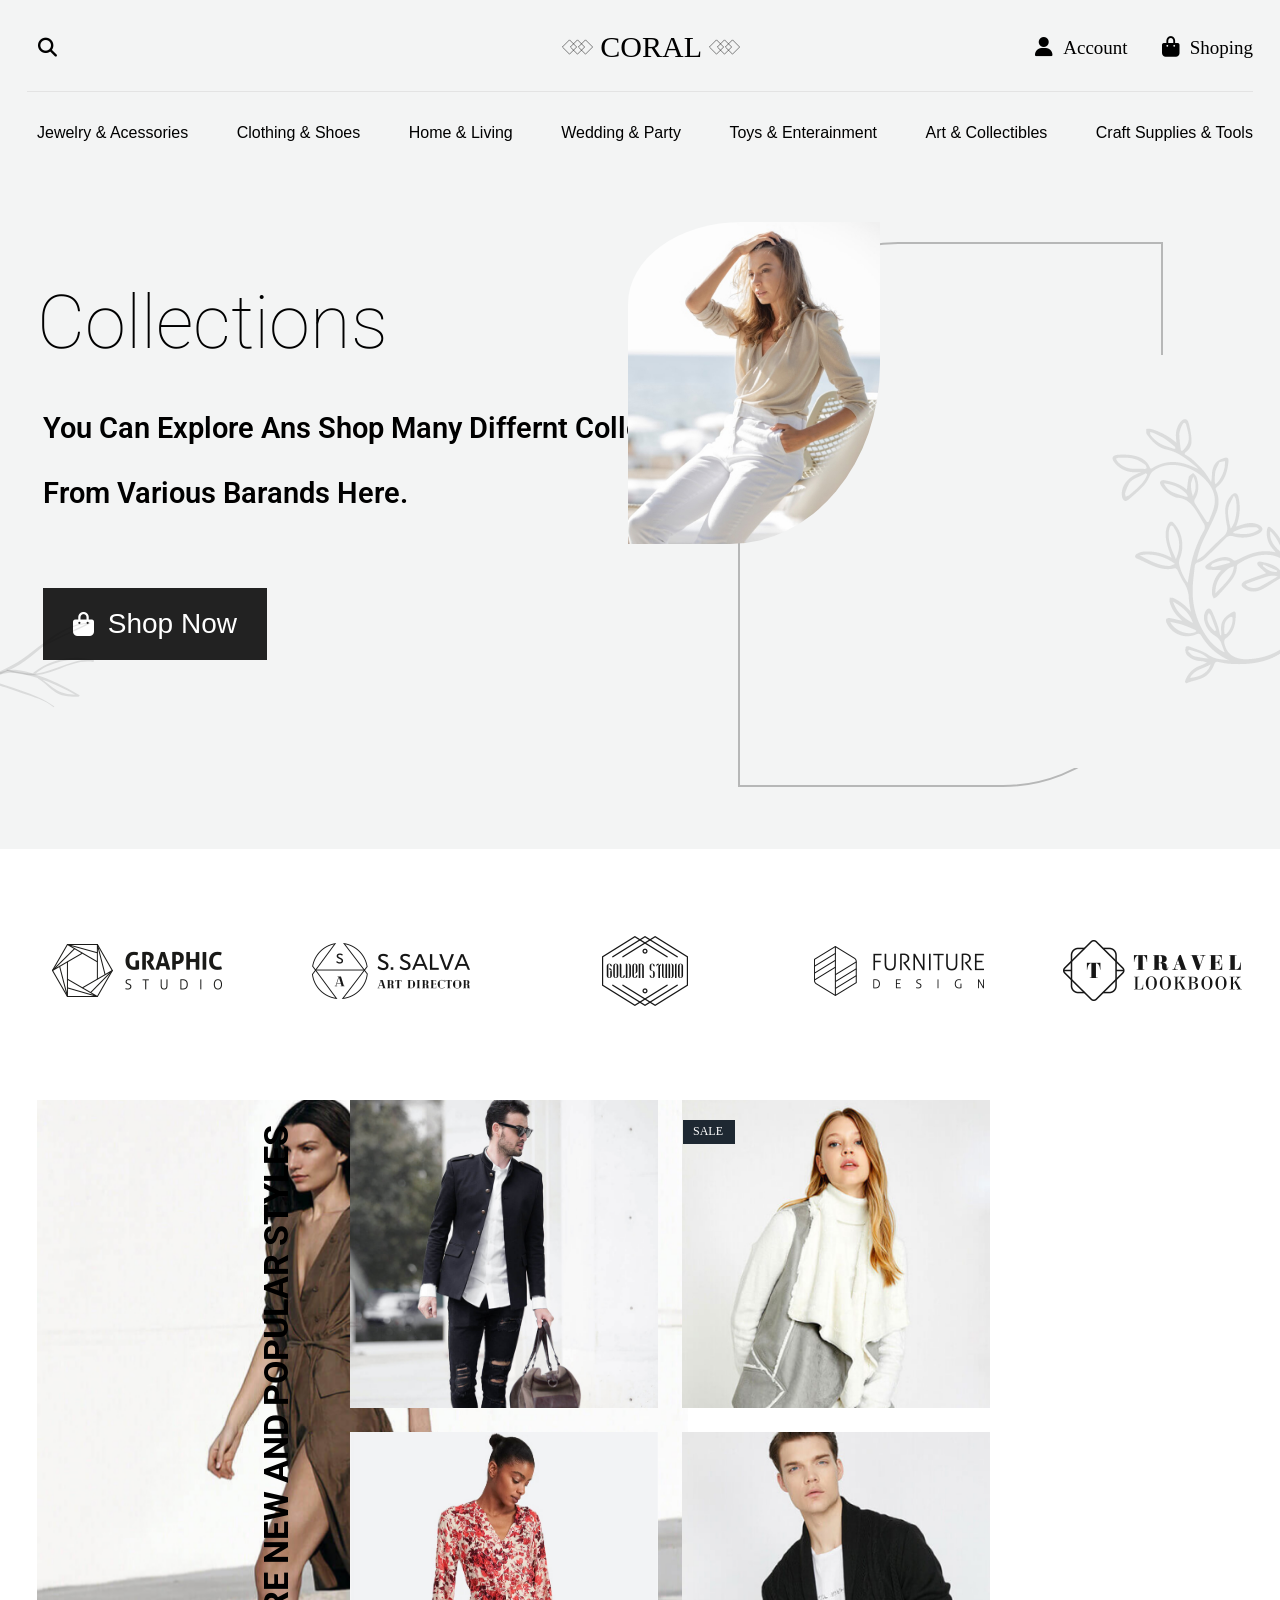
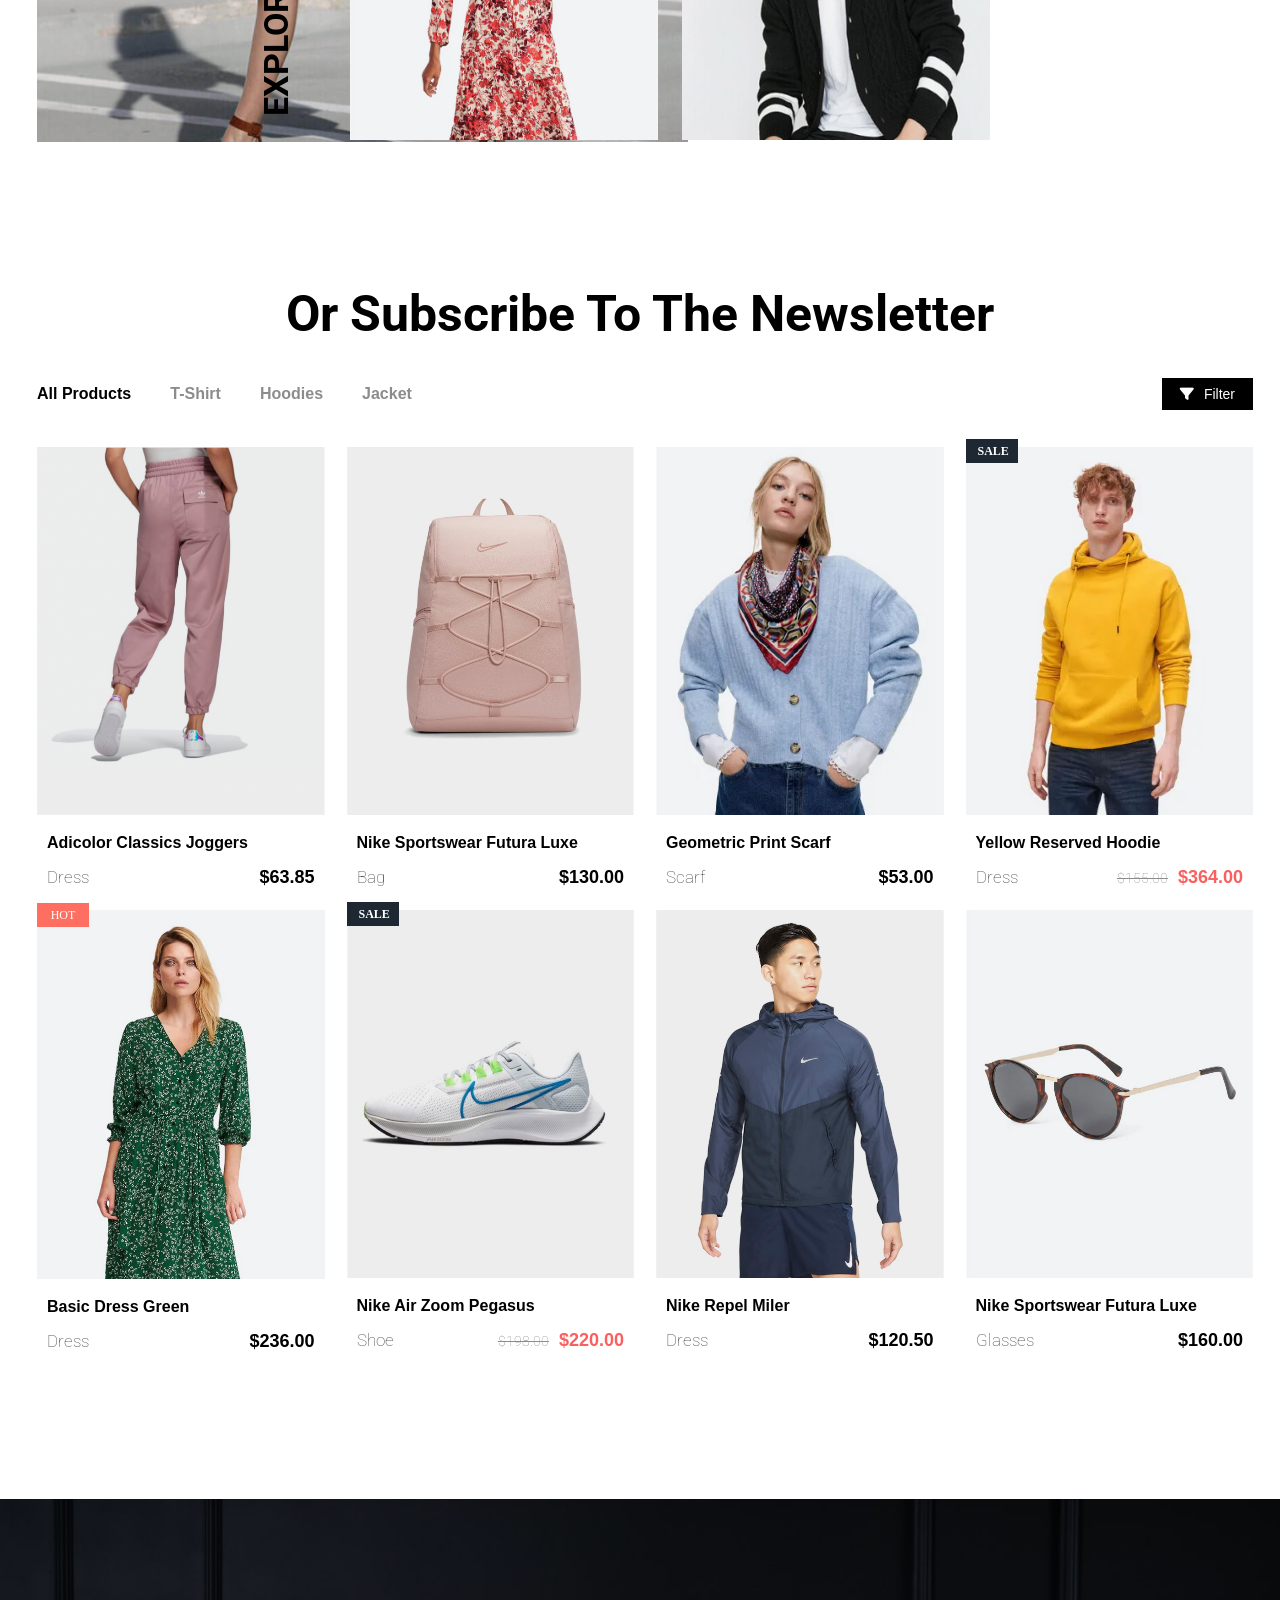
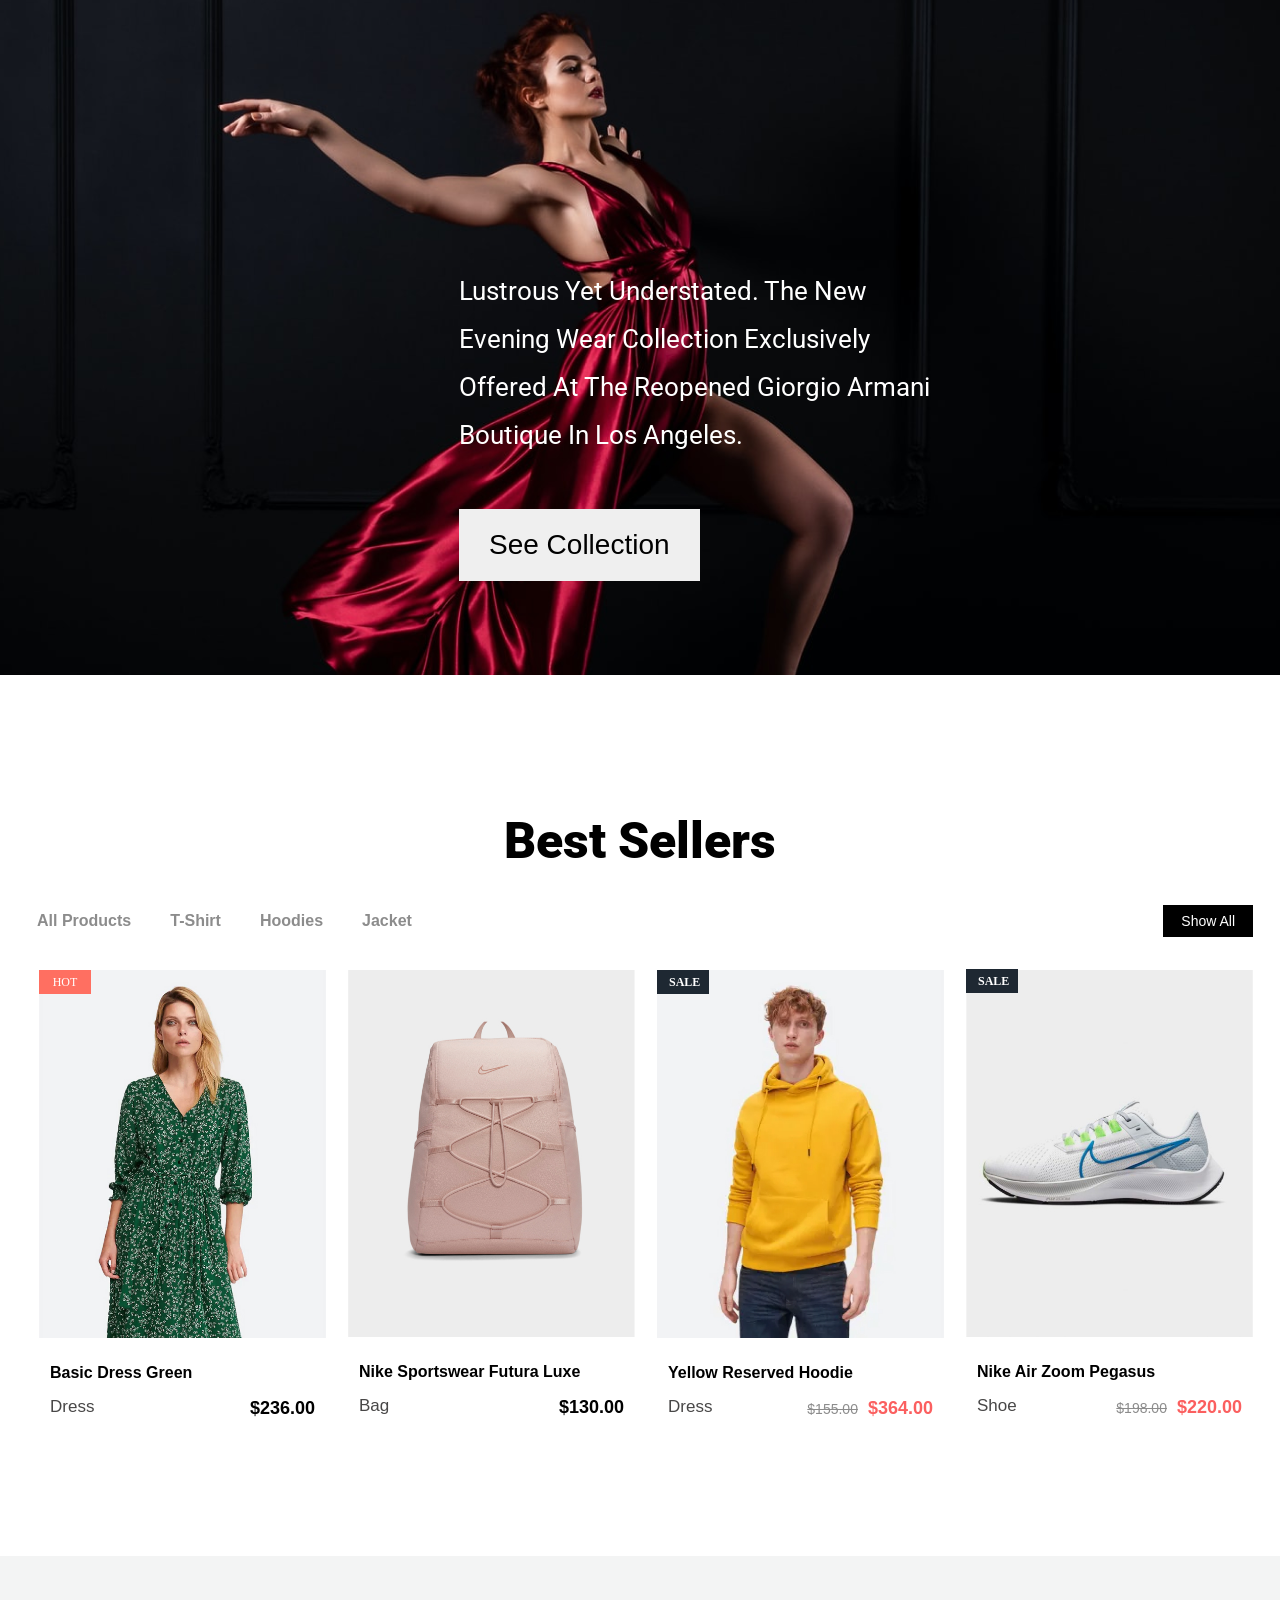
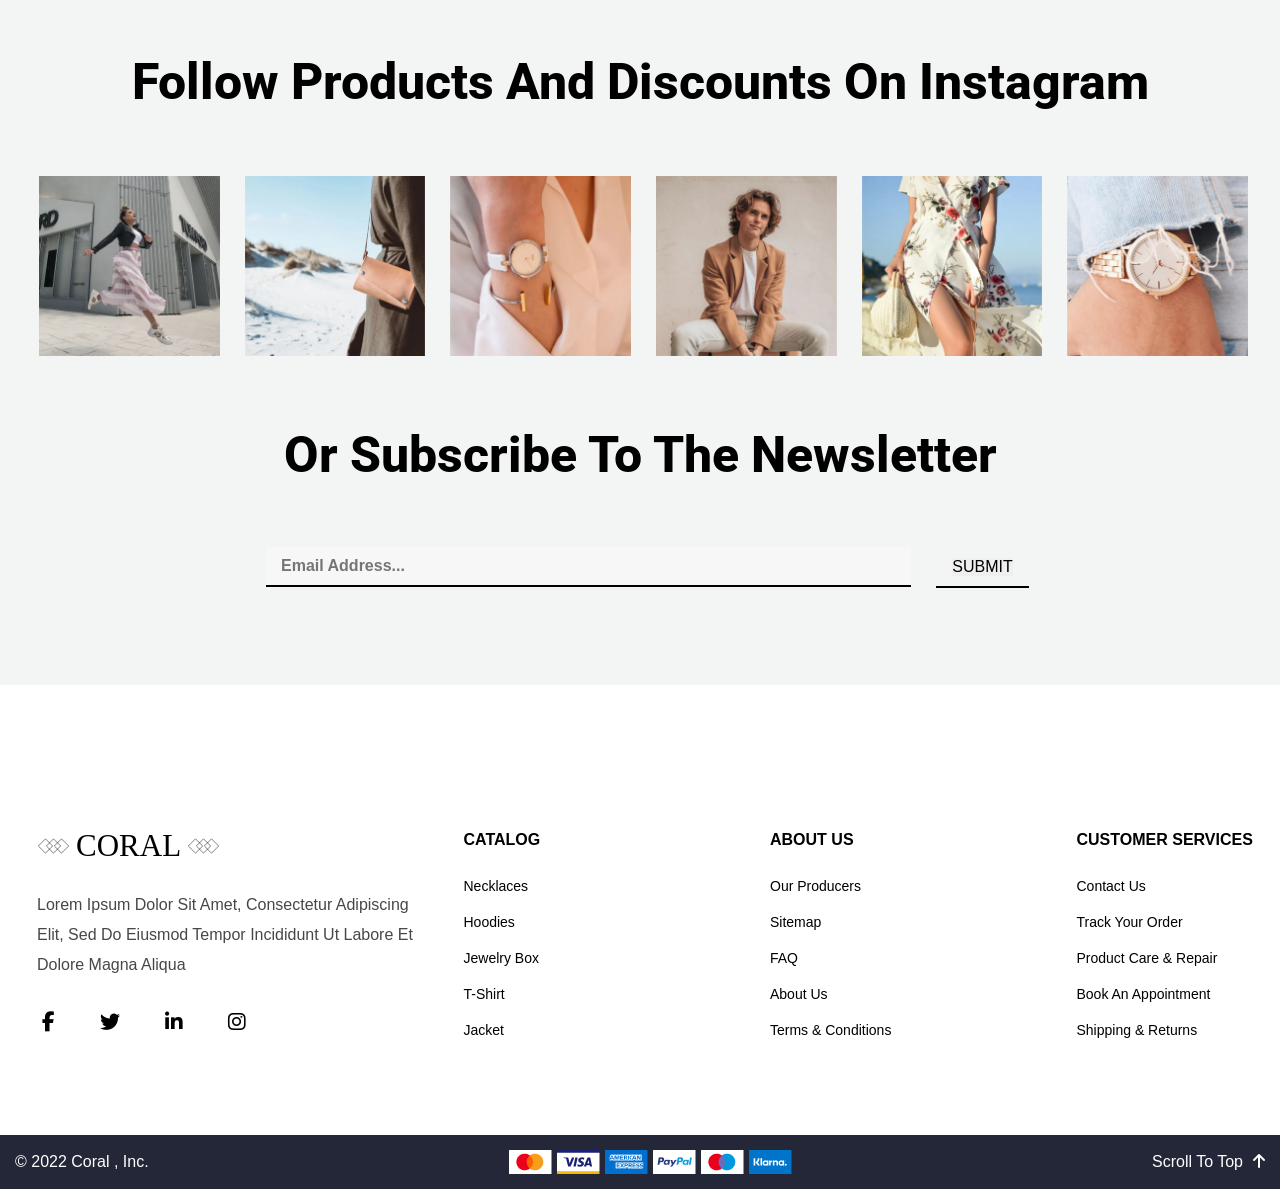
==== commit 93c13832: "add" ====
--- a/thi/index.html
+++ b/thi/index.html
@@ -17,7 +17,7 @@
     <section class="flex">
     <div class="line-1">
         <i class="fa-solid fa-magnifying-glass"></i> 
-        <a href="#" class="logo"><img src="./img/Group 98.svg"><p> CORAL</p><img src="/img/Group 98.svg"></a>
+        <a href="#" class="logo"><img src="./img/Group 98.svg"><p> CORAL</p><img src="./img/Group 98.svg"></a>
         <div class="flex-right">
             <a href="#"><i class="fa-solid fa-user"></i>Account</a>
             <a href="#"><i class="fa-solid fa-bag-shopping"></i>Shoping</a>
@@ -336,7 +336,7 @@
 
 <section class="footer">
     <div class="footer-0">
-        <a href="#" class="logo-1"><img src="./img/Group 98.svg"><p> CORAL</p><img src="/img/Group 98.svg"></a>
+        <a href="#" class="logo-1"><img src="./img/Group 98.svg"><p> CORAL</p><img src="./img/Group 98.svg"></a>
         <h3>Lorem ipsum dolor sit amet, consectetur adipiscing
             elit, sed do eiusmod tempor incididunt ut labore et
             dolore magna aliqua</h3>
